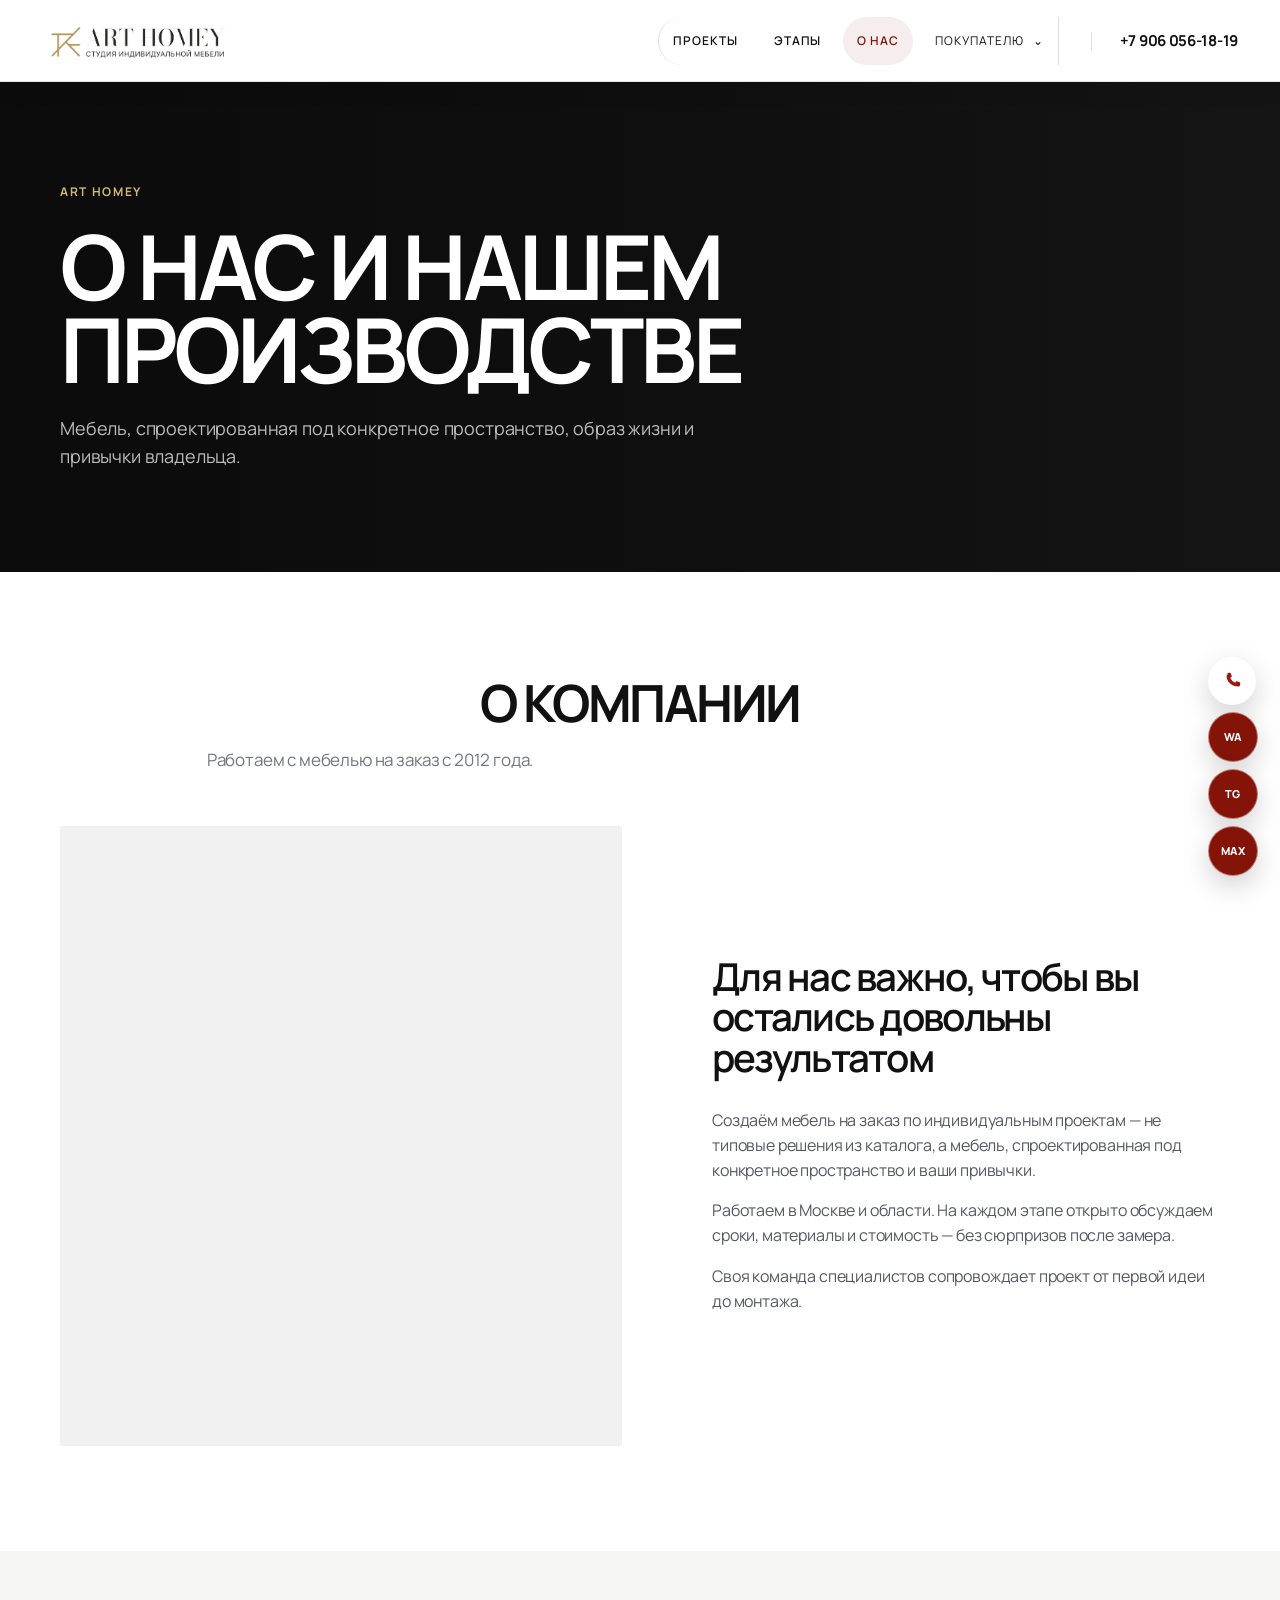
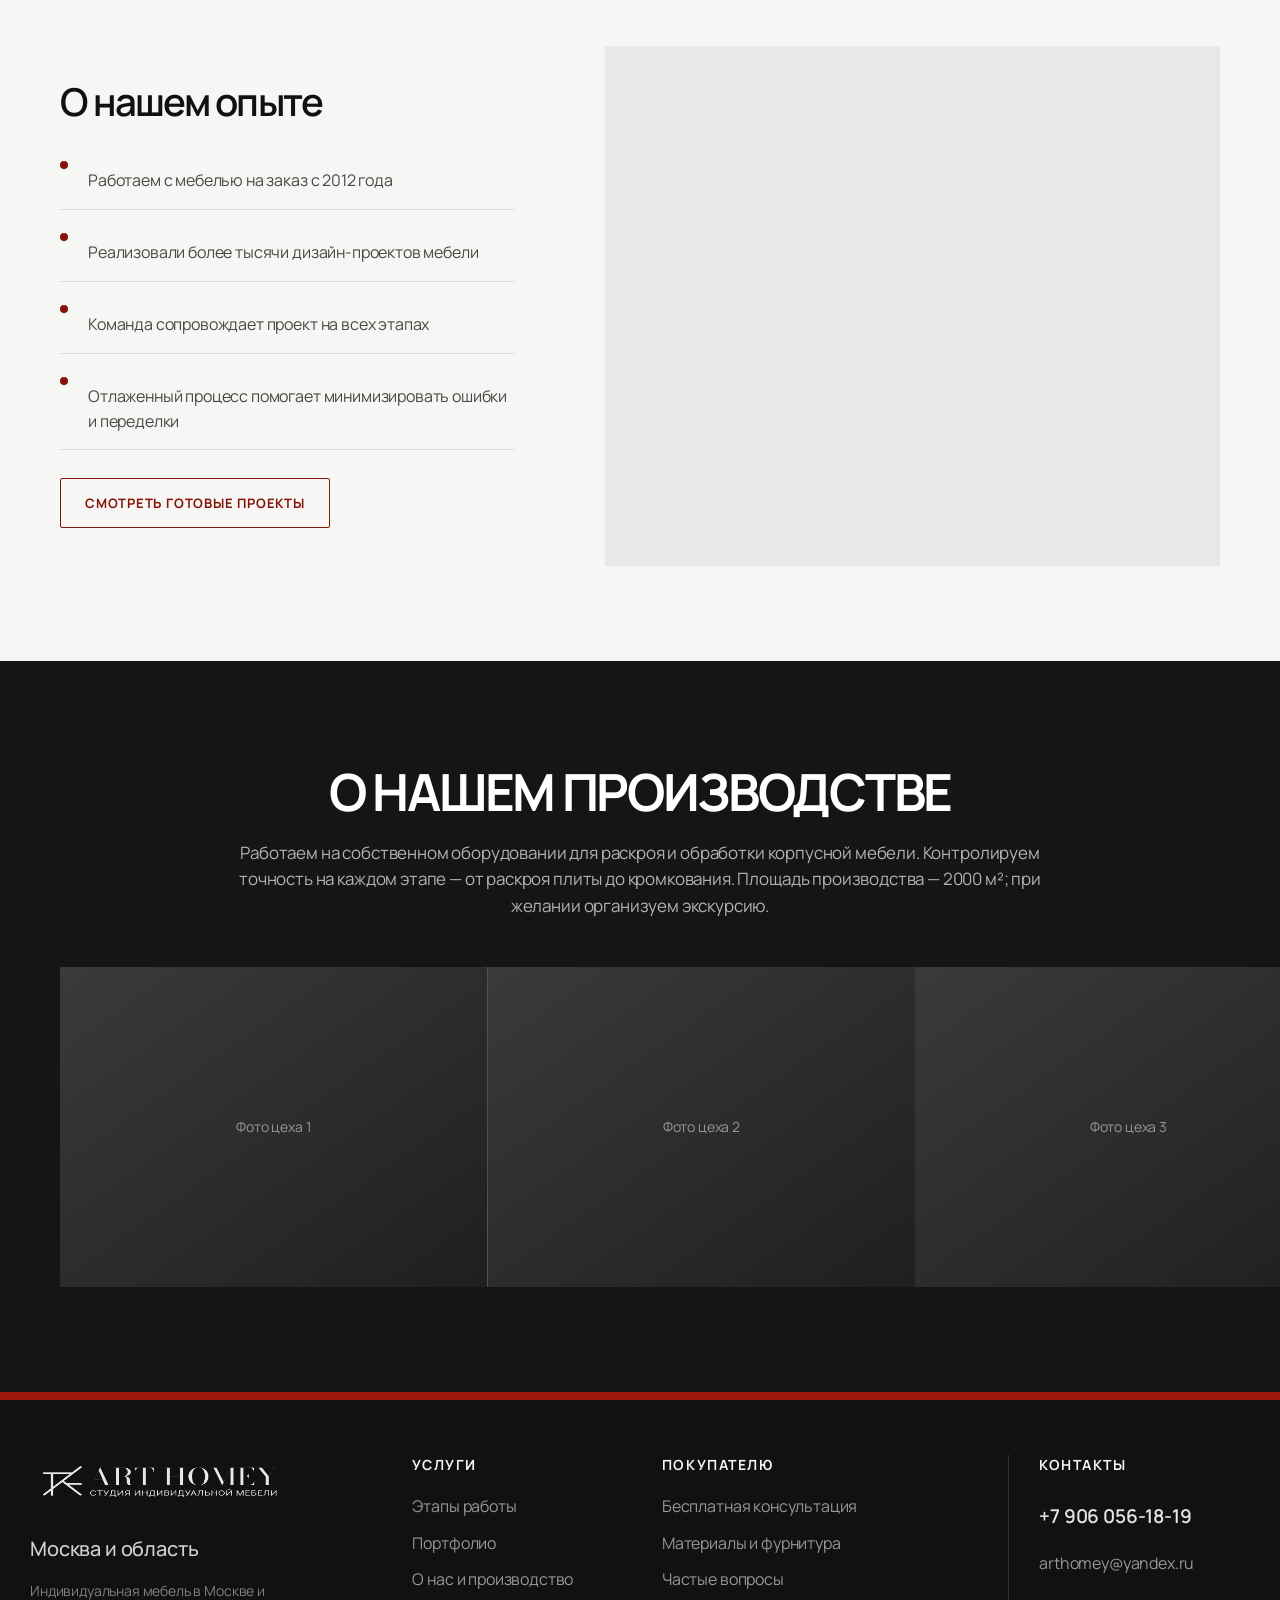
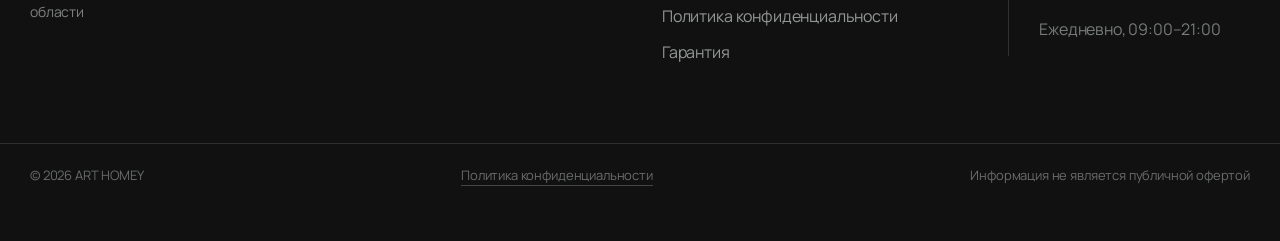
==== about.html @ 618610a1 "Initial project version" ====
<!DOCTYPE html>
<html lang="ru">
<head>
    <meta charset="UTF-8">
    <meta name="viewport" content="width=device-width, initial-scale=1.0">
    <title>О нас и производстве — ART HOMEY</title>
    <meta name="description" content="ART HOMEY: команда, опыт и собственное производство мебели на заказ.">
    <link rel="icon" type="image/svg+xml" href="data:image/svg+xml,%3Csvg xmlns='http://www.w3.org/2000/svg' viewBox='0 0 64 64'%3E%3Crect width='64' height='64' rx='14' fill='%23181715'/%3E%3Cpath d='M18 47 30 16h5l12 31h-7l-3-8H27l-3 8Zm11-14h6l-3-9Z' fill='%23d7af65'/%3E%3C/svg%3E">
    <link rel="preconnect" href="https://fonts.googleapis.com">
    <link href="https://fonts.googleapis.com/css2?family=Manrope:wght@400;500;600;700;800&family=Prata&display=swap" rel="stylesheet">
    <link rel="stylesheet" href="style.css">
</head>
<body class="projects-page">
    <header class="header">
        <div class="container header__inner">
            <a href="index.html" class="logo"><img src="images/logo.png" alt="ART HOMEY — студия индивидуальной мебели"></a>
            <nav class="nav" id="nav">
                <a href="projects.html">Проекты</a>
                <a href="process.html">Этапы</a>
                <a href="about.html" aria-current="page">О нас</a>
                <a href="index.html#order" class="nav__cta">Консультация</a>
            </nav>
            <a href="tel:+79060561819" class="header__phone">+7 906 056-18-19</a>
            <button class="burger" id="burgerBtn" aria-label="Открыть меню"><span></span><span></span><span></span></button>
        </div>
    </header>
    <main>
        <section class="subhero subhero--process">
            <div class="container subhero__inner">
                <p class="eyebrow">ART HOMEY</p>
                <h1>О нас и нашем производстве</h1>
                <p>Мебель, спроектированная под конкретное пространство, образ жизни и привычки владельца.</p>
            </div>
        </section>
        <section class="about" id="about">
            <div class="container">
                <h2 class="about__title">О компании</h2>
                <p class="about__subtitle">Работаем с мебелью на заказ с 2012 года.</p>
                <div class="about__inner">
                    <div class="about__photo">Фото интерьера</div>
                    <div class="about__content">
                        <h3>Для нас важно, чтобы вы остались довольны результатом</h3>
                        <p>Создаём мебель на заказ по индивидуальным проектам — не типовые решения из каталога, а мебель, спроектированная под конкретное пространство и ваши привычки.</p>
                        <p>Работаем в Москве и области. На каждом этапе открыто обсуждаем сроки, материалы и стоимость — без сюрпризов после замера.</p>
                        <p>Своя команда специалистов сопровождает проект от первой идеи до монтажа.</p>
                    </div>
                </div>
            </div>
        </section>
        <section class="experience">
            <div class="container about__inner">
                <div class="about__photo">Фото команды</div>
                <div class="about__content">
                    <h3>О нашем опыте</h3>
                    <ul class="experience__list">
                        <li>Работаем с мебелью на заказ с 2012 года</li>
                        <li>Реализовали более тысячи дизайн-проектов мебели</li>
                        <li>Команда сопровождает проект на всех этапах</li>
                        <li>Отлаженный процесс помогает минимизировать ошибки и переделки</li>
                    </ul>
                    <a href="projects.html" class="btn-outline">Смотреть готовые проекты</a>
                </div>
            </div>
        </section>
        <section class="production">
            <div class="container">
                <h2>О нашем производстве</h2>
                <p class="production__lead">Работаем на собственном оборудовании для раскроя и обработки корпусной мебели. Контролируем точность на каждом этапе — от раскроя плиты до кромкования. Площадь производства — 2000 м²; при желании организуем экскурсию.</p>
                <div class="production__grid"><div class="production__photo">Фото цеха 1</div><div class="production__photo">Фото цеха 2</div><div class="production__photo">Фото цеха 3</div></div>
            </div>
        </section>
    </main>
    <footer class="footer"><div class="container footer__inner"><div><a href="index.html" class="logo"><img src="images/logo.png" alt="ART HOMEY"></a><p>Москва и область</p></div><div class="footer__contacts"><a href="tel:+79060561819">+7 906 056-18-19</a><a href="mailto:arthomey@yandex.ru">arthomey@yandex.ru</a></div></div></footer>
    <script src="app.js"></script>
</body>
</html>
---- style.css ----
:root {
  /* Buyer item: neutral by default, neutral highlight on hover */
}
.home-page .header--transparent .nav-tree__trigger { background: transparent !important; color: rgba(255,255,255,.94) !important; }
.home-page .header--transparent .nav-tree:hover .nav-tree__trigger { background: rgba(255,255,255,.13) !important; color: #fff !important; }
.home-page .header--transparent .nav-tree:hover .nav-tree__trigger::after { display: none !important; }
.projects-page .nav-tree__trigger { background: transparent !important; color: inherit !important; }
.projects-page .nav-tree:hover .nav-tree__trigger, .projects-page .nav-tree.is-open .nav-tree__trigger { background: rgba(17,17,17,.06) !important; color: inherit !important; }

:root {
  --bg: #F4EFE8;
  --text: #251F1B;
  --accent: #A85F43;
  --accent-dark: #7D402F;
  --wood: #8A6548;
  --butter: #D6AD66;
  --moss: #59614B;
  --white: #FFFFFF;
  --muted: #6B6B6B;

  --font-display: 'Manrope', system-ui, sans-serif;
  --font-body: 'Manrope', system-ui, sans-serif;
}

html { scroll-behavior: smooth; }

section[id] {
  scroll-margin-top: 80px;
}

* {
  margin: 0;
  padding: 0;
  box-sizing: border-box;
}

.visually-hidden {
  position: absolute !important;
  width: 1px !important;
  height: 1px !important;
  padding: 0 !important;
  margin: -1px !important;
  overflow: hidden !important;
  clip: rect(0, 0, 0, 0) !important;
  white-space: nowrap !important;
  border: 0 !important;
}

body {
  font-family: var(--font-body);
  color: var(--text);
  background: var(--bg);
  line-height: 1.5;
  overflow-x: hidden;
}

h1, h2, h3 {
  font-family: var(--font-display);
  line-height: 1.1;
}

img { max-width: 100%; display: block; }
a { text-decoration: none; color: inherit; }
.container {
  max-width: 1140px;
  margin: 0 auto;
  padding: 0 24px;
}

/* Header */
.header {
  position: sticky;
  top: 0;
  background: color-mix(in srgb, var(--bg) 92%, transparent);
  z-index: 10;
  border-bottom: 1px solid rgba(34,29,25,0.1);
  backdrop-filter: blur(12px);
}

.header__inner {
  display: flex;
  align-items: center;
  justify-content: space-between;
  min-height: 78px;
  padding: 16px 24px;
}

.logo {
  font-family: var(--font-display);
  font-weight: 600;
  font-size: 20px;
}

.logo span {
  display: block;
  font-size: 12px;
  font-family: var(--font-body);
  font-weight: 400;
  color: var(--accent);
}

.nav {
  display: flex;
  gap: 32px;
}

.nav a {
  font-size: 15px;
  transition: color 0.2s;
}

.nav a:hover {
  color: var(--accent);
}

.nav a { position: relative; padding: 10px 0; }
.nav a::after { content: ''; position: absolute; left: 0; right: 0; bottom: 2px; height: 1px; background: var(--accent); transform: scaleX(0); transform-origin: right; transition: transform .25s ease; }
.nav a:hover::after { transform: scaleX(1); transform-origin: left; }
.nav__cta { cursor: pointer; }

.header__phone {
  font-weight: 500;
  border: 1px solid var(--text);
  padding: 8px 18px;
  border-radius: 2px;
  transition: background 0.2s, color 0.2s;
}

.header__phone:hover {
  background: var(--text);
  color: var(--white);
}

/* Hero */
.hero {
  padding: clamp(54px, 7vw, 104px) 0;
}

.hero__inner {
  display: grid;
  grid-template-columns: 1fr 1fr;
  gap: 60px;
  align-items: center;
}

.hero__text h1 {
  font-size: clamp(32px, 4vw, 52px);
  font-weight: 600;
  margin-bottom: 20px;
}

.hero__lead {
  font-size: 17px;
  max-width: 420px;
  margin-bottom: 32px;
  color: rgba(34,29,25,0.75);
}

.hero__form {
  display: flex;
  flex-direction: column;
  gap: 12px;
  max-width: 360px;
}

.hero__form input {
  padding: 14px 16px;
  border: 1px solid rgba(34,29,25,0.2);
  background: var(--white);
  font-family: var(--font-body);
  font-size: 15px;
  border-radius: 2px;
}

.hero__form input:focus {
  outline: 2px solid var(--accent);
  outline-offset: 1px;
}

.hero__form button {
  padding: 14px 16px;
  background: var(--accent);
  color: var(--white);
  border: none;
  font-family: var(--font-body);
  font-weight: 500;
  font-size: 15px;
  cursor: pointer;
  border-radius: 2px;
  transition: background 0.2s;
}

.hero__form button:hover {
  background: #4a5740;
}

.hero__form button:disabled,
.cta__form button:disabled {
  cursor: wait;
  opacity: .72;
}

.form-status {
  min-height: 0;
  margin: 8px 0 0;
  color: var(--accent);
  font-size: 14px;
  font-weight: 600;
  line-height: 1.45;
  opacity: 0;
  transform: translateY(-6px);
  transition: opacity .3s ease, transform .3s ease, min-height .3s ease;
}

.form-status.is-visible {
  min-height: 24px;
  opacity: 1;
  transform: translateY(0);
}

button.is-loading {
  cursor: wait;
  opacity: 0.75;
  pointer-events: none;
}

.hero__note {
  font-size: 12px;
  color: rgba(34,29,25,0.55);
}

.hero__image {
  aspect-ratio: 4/5;
  background: linear-gradient(135deg, rgba(34,29,25,.05), rgba(34,29,25,.25)), url('images/hero-interior.png') center/cover;
  color: var(--white);
  display: flex;
  align-items: center;
  justify-content: center;
  font-family: var(--font-display);
}

.hero__image-label {
  align-self: flex-end;
  margin: 24px;
  padding: 10px 14px;
  background: rgba(34,29,25,.72);
  color: #fff;
  font-family: var(--font-body);
  font-size: 13px;
  line-height: 1.35;
  max-width: 220px;
}

.catalog-nav { background: #f0ede8; padding: 72px 0; }
.catalog-nav__intro { display:flex; align-items:end; justify-content:space-between; gap:24px; margin-bottom:34px; }
.catalog-nav__intro h2 { margin:0; }
.catalog-nav__all { color:var(--accent); font-weight:700; }
.catalog-nav__grid { display:grid; grid-template-columns:repeat(3,1fr); border-top:1px solid var(--line); }
.catalog-nav__grid a { padding:24px 18px 24px 0; border-bottom:1px solid var(--line); color:var(--text); }
.catalog-nav__grid strong, .catalog-nav__grid span { display:block; }
.catalog-nav__grid strong { font-size:20px; margin-bottom:7px; }
.catalog-nav__grid span { color:var(--muted); font-size:14px; }
.nav-tree { position:relative; }
.nav-tree { display:grid; place-items:center; min-height:48px; border-right:1px solid var(--line); }
.nav-tree:hover, .nav-tree.is-open { color:var(--white); background:var(--accent); }
.nav-tree__trigger { width:100%; height:48px; border:0; background:transparent; color:inherit; cursor:pointer; font:inherit; font-size:14px; font-weight:600; text-transform:uppercase; letter-spacing:.06em; padding:0; }
.nav-tree__trigger span { display:inline-block; margin-left:6px; transition:transform .2s ease; }
.nav-tree.is-open .nav-tree__trigger span { transform:rotate(180deg); }
.nav-tree__menu { position:absolute; z-index:20; top:calc(100% + 16px); left:-18px; min-width:220px; margin:0; padding:10px 0; list-style:none; background:#fff; border:1px solid var(--line); box-shadow:0 18px 34px rgba(31,27,24,.12); }
.nav-tree__menu li a { display:block; padding:11px 18px; color:var(--text); white-space:nowrap; }
.nav-tree__menu li a:hover { background:var(--soft); color:var(--accent); }
@media (max-width: 800px) {
  .nav-tree { display:block; min-height:48px; border-right:0; border-bottom:1px solid var(--line); }
  .nav-tree__trigger { text-align:left; padding:0 20px; }
  .nav-tree__menu { position:static; min-width:0; margin-top:12px; box-shadow:none; border-color:rgba(255,255,255,.25); background:transparent; }
  .nav-tree__menu li a { color:inherit; padding:9px 0 9px 16px; }
  .nav-tree__menu li a:hover { background:transparent; color:var(--accent); }
}
.delivery { padding:96px 0; }
.delivery__heading { display:grid; grid-template-columns:1fr .7fr; gap:60px; margin-bottom:48px; }
.delivery__grid { display:grid; grid-template-columns:repeat(4,1fr); border-top:1px solid var(--line); }
.delivery__grid article { padding:24px 22px 0 0; border-right:1px solid var(--line); margin-right:22px; }
.delivery__grid article:last-child { border-right:0; }
.delivery__grid span { color:var(--accent); font-weight:800; }
.delivery__grid h3 { margin:42px 0 10px; font-size:22px; }
.delivery__grid p { color:var(--muted); line-height:1.65; }
.consultation { background:var(--accent); color:#fff; padding:66px 0; }
.consultation__inner { display:flex; align-items:center; justify-content:space-between; gap:40px; }
.consultation h2 { color:#fff; margin:10px 0; }
.consultation p:not(.eyebrow) { color:rgba(255,255,255,.8); max-width:610px; }
.consultation .eyebrow { color:rgba(255,255,255,.7); }
.btn-light { background:#fff; color:var(--text); padding:16px 24px; font-weight:800; white-space:nowrap; }
.footer__grid { display:grid; grid-template-columns:1.4fr repeat(3,1fr); gap:36px; }
.footer__grid h3 { color:#fff; margin:0 0 18px; font-size:15px; }
.footer__grid a, .footer__grid span { display:block; color:#a8a9ad; margin:0 0 11px; }
.footer__grid a:hover { color:#fff; }
.footer__brand small { display:block; color:#a8a9ad; margin-top:16px; }
.footer__bottom { border-top:1px solid rgba(255,255,255,.12); margin-top:42px; padding-top:20px; display:flex; justify-content:space-between; gap:20px; color:#777b80; font-size:12px; }

/* Responsive */
@media (max-width: 800px) {
  .catalog-nav__intro, .delivery__heading, .consultation__inner { display:block; }
  .catalog-nav__all { display:inline-block; margin-top:18px; }
  .catalog-nav__grid { grid-template-columns:repeat(2,1fr); }
  .catalog-nav__grid a { padding-right:12px; }
  .delivery__grid { grid-template-columns:repeat(2,1fr); gap:24px 0; }
  .delivery__grid article { border-right:0; margin-right:12px; }
  .consultation .btn-light { display:inline-block; margin-top:18px; }
  .footer__grid { grid-template-columns:repeat(2,1fr); }
  .footer__bottom { display:block; }
  .footer__bottom > * { display:block; margin-bottom:8px; }
  .hero {
    padding: 0;
  }

  .hero__inner {
    grid-template-columns: 1fr;
    display: block;
    position: relative;
    padding: 0;
    min-height: 100svh;
  }

  .hero__image {
    position: absolute;
    inset: 0;
    z-index: -1;
    aspect-ratio: unset;
    height: 100%;
  }

  .hero__image::after {
    content: '';
    position: absolute;
    inset: 0;
    background: linear-gradient(180deg, rgba(34,29,25,0.15) 0%, rgba(34,29,25,0.9) 85%);
  }

  .hero__text {
    position: relative;
    z-index: 1;
    padding: 32px 24px 48px;
    display: flex;
    flex-direction: column;
    justify-content: flex-end;
    min-height: 100svh;
    color: var(--white);
  }

  .hero__lead {
    color: rgba(250,248,244,0.85);
  }
}
/* Projects */
.projects {
  padding: 80px 0;
}

.projects h2 {
  font-size: clamp(28px, 3vw, 40px);
  margin-bottom: 12px;
}

.section-lead {
  color: rgba(34,29,25,0.7);
  max-width: 500px;
  margin-bottom: 48px;
}

.projects__grid {
  display: grid;
  grid-template-columns: repeat(3, 1fr);
  gap: 32px;
  margin-bottom: 40px;
}

.project-card__image {
  aspect-ratio: 4/3;
  background: rgba(34,29,25,0.06);
  display: flex;
  align-items: center;
  justify-content: center;
  color: rgba(34,29,25,0.4);
  margin-bottom: 16px;
}

.project-card h3 {
  font-size: 18px;
  font-weight: 600;
  margin-bottom: 6px;
}

.project-card__price {
  color: var(--accent);
  font-weight: 500;
  margin-bottom: 8px;
}

.project-card__desc {
  font-size: 14px;
  color: rgba(34,29,25,0.6);
}

.link-more {
  font-weight: 500;
  border-bottom: 1px solid var(--text);
  padding-bottom: 2px;
}

@media (max-width: 800px) {
  .projects__grid {
    grid-template-columns: 1fr;
  }
}
/* Process */
.process {
  padding: 80px 0;
  background: var(--white);
}

.process__list {
  list-style: none;
  display: grid;
  grid-template-columns: repeat(4, 1fr);
  gap: 40px;
  margin-top: 48px;
}

.process__item {
  display: flex;
  flex-direction: column;
  gap: 12px;
  border-top: 2px solid var(--accent);
  padding-top: 16px;
}

.process__num {
  font-family: var(--font-display);
  font-size: 28px;
  color: var(--wood);
}

.process__item h3 {
  font-size: 17px;
  font-weight: 600;
}

.process__item p {
  font-size: 14px;
  color: rgba(34,29,25,0.65);
}

@media (max-width: 800px) {
  .process__list {
    grid-template-columns: 1fr;
  }
}
/* Categories */
.categories {
  padding: 80px 0;
}

.categories__grid {
  display: grid;
  grid-template-columns: repeat(3, 1fr);
  gap: 1px;
  background: rgba(34,29,25,0.1);
  margin-top: 48px;
  border: 1px solid rgba(34,29,25,0.1);
}

.category {
  background: var(--bg);
  padding: 32px;
}

.category__image {
  aspect-ratio: 16/10;
  background: rgba(34,29,25,0.06);
  display: flex;
  align-items: center;
  justify-content: center;
  color: rgba(34,29,25,0.4);
  margin-bottom: 16px;
}

.category h3 {
  font-size: 17px;
  font-weight: 600;
  margin-bottom: 4px;
}

.category p {
  color: var(--accent);
  font-size: 14px;
  font-weight: 500;
}

@media (max-width: 800px) {
  .categories__grid {
    grid-template-columns: 1fr;
  }
}
/* Reviews */
.reviews {
  padding: 80px 0;
  background: var(--white);
}

.reviews__grid {
  display: grid;
  grid-template-columns: repeat(3, 1fr);
  gap: 32px;
  margin-top: 48px;
}

.review p {
  font-size: 16px;
  margin-bottom: 16px;
}

.review cite {
  font-style: normal;
  font-size: 14px;
  color: rgba(34,29,25,0.6);
}

/* CTA */
.cta {
  padding: 80px 0;
  background: var(--text);
  color: var(--white);
}

.cta__inner {
  display: grid;
  grid-template-columns: 1fr 1fr;
  gap: 60px;
  align-items: center;
}

.cta h2 {
  font-size: clamp(26px, 3vw, 36px);
  margin-bottom: 12px;
}

.cta p {
  color: rgba(250,248,244,0.7);
}

.cta__form {
  display: flex;
  flex-direction: column;
  gap: 12px;
}

.cta__form input {
  padding: 14px 16px;
  border: 1px solid rgba(250,248,244,0.25);
  background: transparent;
  color: var(--white);
  font-family: var(--font-body);
  font-size: 15px;
  border-radius: 2px;
}

.cta__form input::placeholder {
  color: rgba(250,248,244,0.5);
}

.cta__form button {
  padding: 14px 16px;
  background: var(--accent);
  color: var(--white);
  border: none;
  font-weight: 500;
  cursor: pointer;
  border-radius: 2px;
  transition: background 0.2s;
}

.cta__form button:hover {
  background: #6c7c5c;
}

/* Footer */
.footer {
  padding: 40px 0;
}

.footer__inner {
  display: flex;
  justify-content: space-between;
  align-items: center;
}

.footer__contacts {
  display: flex;
  gap: 24px;
}

@media (max-width: 800px) {
  .reviews__grid {
    grid-template-columns: 1fr;
  }
  .cta__inner {
    grid-template-columns: 1fr;
  }
  .footer__inner {
    flex-direction: column;
    gap: 16px;
    text-align: center;
  }
}
/* Burger button — скрыт на десктопе */
.burger {
  display: none;
  flex-direction: column;
  gap: 5px;
  background: none;
  border: none;
  cursor: pointer;
  padding: 4px;
}

.burger span {
  width: 24px;
  height: 2px;
  background: var(--text);
  transition: transform 0.2s, opacity 0.2s;
}

.burger.open span:nth-child(1) {
  transform: translateY(7px) rotate(45deg);
}

.burger.open span:nth-child(2) {
  opacity: 0;
}

.burger.open span:nth-child(3) {
  transform: translateY(-7px) rotate(-45deg);
}

@media (max-width: 800px) {
  .burger {
    display: flex;
  }

  .nav {
    display: none;
    position: absolute;
    top: 100%;
    left: 0;
    right: 0;
    background: var(--bg);
    flex-direction: column;
    gap: 0;
    border-bottom: 1px solid rgba(34,29,25,0.1);
  }

  .nav.open {
    display: flex;
  }

  .nav a {
    padding: 16px 24px;
    border-top: 1px solid rgba(34,29,25,0.08);
  }

  .header__phone {
    display: none;
  }
}

@media (prefers-reduced-motion: reduce) {
  html {
    scroll-behavior: auto;
  }
}

/* Stage 1: cleaner first-screen rhythm and safer mobile composition */
.catalog-nav {
  padding-block: clamp(2.75rem, 6vw, 5.5rem);
}

.catalog-nav__intro {
  display: grid;
  grid-template-columns: minmax(0, 1fr) auto;
  align-items: end;
  gap: 1rem 2rem;
  margin-bottom: clamp(1.75rem, 4vw, 3rem);
}

.catalog-nav__intro .eyebrow,
.catalog-nav__intro h2 {
  grid-column: 1;
}

.catalog-nav__intro h2 {
  margin-bottom: 0;
}

.catalog-nav__all {
  grid-column: 2;
  grid-row: 1 / span 2;
  align-self: end;
  white-space: nowrap;
}

.catalog-nav__grid {
  gap: clamp(.65rem, 1.5vw, 1.25rem);
}

.catalog-nav__grid a {
  min-height: 8.5rem;
  display: flex;
  flex-direction: column;
  justify-content: flex-end;
}

.hero__inner {
  gap: clamp(2rem, 6vw, 6rem);
}

.hero__text {
  max-width: 38rem;
}

.hero__image {
  min-height: clamp(26rem, 52vw, 42rem);
}

@media (max-width: 700px) {
  .catalog-nav__intro {
    display: block;
  }

  .catalog-nav__all {
    display: inline-block;
    margin-top: 1rem;
  }

  .catalog-nav__grid a {
    min-height: 7.25rem;
  }

  .hero__image {
    min-height: 22rem;
  }
}

/* Stage 2: project cards read as a compact portfolio */
.projects__grid {
  align-items: start;
}

.project-card {
  overflow: hidden;
  transition: transform .28s ease, box-shadow .28s ease;
}

.project-card:hover {
  transform: translateY(-5px);
  box-shadow: 0 18px 42px rgba(24, 23, 21, .10);
}

.project-card .slider {
  overflow: hidden;
  border-radius: inherit;
}

.project-card .slider__track {
  transition: transform .55s cubic-bezier(.22, 1, .36, 1);
}

.project-card h3 {
  margin-top: 22px;
  line-height: 1.2;
}

.project-card__price {
  margin-top: 10px;
  font-variant-numeric: tabular-nums;
}

.project-card__desc {
  min-height: 3.2em;
}

.link-more {
  display: inline-flex;
  align-items: center;
  gap: .5rem;
  margin-top: 2.25rem;
  transition: gap .2s ease;
}

.link-more:hover { gap: .8rem; }

@media (max-width: 700px) {
  .project-card:hover {
    transform: none;
    box-shadow: none;
  }

  .project-card__desc {
    min-height: 0;
  }
}

/* Unified secondary pages */
.nav a[aria-current="page"] {
  background: var(--accent);
  color: var(--white);
}

.subhero {
  position: relative;
  min-height: 490px;
  overflow: hidden;
  background-color: #171717;
  background-size: cover;
  background-position: center;
  color: var(--white);
}

.subhero::before {
  content: '';
  position: absolute;
  inset: 0;
  background: linear-gradient(90deg, rgba(10,10,10,.88) 0%, rgba(10,10,10,.66) 48%, rgba(10,10,10,.2) 100%);
}

.subhero--projects {
  background-image: url('https://images.unsplash.com/photo-1616486338812-3dadae4b4ace?w=1800&h=900&fit=crop');
}

.subhero--process {
  background-image: url('https://images.unsplash.com/photo-1600585154340-be6161a56a0c?w=1800&h=900&fit=crop');
}

.subhero--legal {
  min-height: 390px;
  background-image: linear-gradient(135deg, #151515, #2c2724);
}

.subhero--legal::after {
  content: '';
  position: absolute;
  width: 340px;
  height: 340px;
  right: 9vw;
  top: 50%;
  border: 1px solid rgba(184,154,90,.65);
  transform: translateY(-50%) rotate(45deg);
}

.subhero__inner {
  position: relative;
  z-index: 1;
  min-height: inherit;
  display: flex;
  flex-direction: column;
  justify-content: center;
  align-items: flex-start;
  padding-top: 80px;
  padding-bottom: 80px;
}

.subhero .eyebrow {
  margin-bottom: 24px;
  color: #d2b875;
}

.subhero h1 {
  max-width: 920px;
  margin-bottom: 25px;
  font-size: clamp(3rem, 7vw, 6.9rem);
  font-weight: 700;
  line-height: .92;
  text-transform: uppercase;
}

.subhero__inner > p:last-child {
  max-width: 680px;
  color: rgba(255,255,255,.72);
  font-size: 18px;
}

.section-heading {
  display: grid;
  grid-template-columns: 1.15fr .85fr;
  gap: 50px;
  align-items: end;
  margin-bottom: 55px;
}

.section-heading .section-lead { margin: 0; }

.projects--catalog { background: var(--soft); }

.projects--catalog .projects__grid--full {
  display: grid;
  grid-template-columns: repeat(2, minmax(0, 1fr));
  gap: 28px;
}

.projects--catalog .project-card {
  min-width: 0;
  padding-bottom: 28px;
  background: var(--white);
}

.projects--catalog .project-card:nth-child(3n + 1) {
  grid-column: span 2;
}

.projects--catalog .project-card:nth-child(3n + 1) .scroll-gallery__item {
  aspect-ratio: 16 / 8;
}

.scroll-gallery {
  gap: 1px;
  margin-bottom: 25px;
  border-radius: 0;
  background: #d2d2ce;
}

.scroll-gallery__item {
  position: relative;
  flex-basis: 88%;
  min-height: 300px;
  align-items: flex-end;
  justify-content: flex-start;
  padding: 22px;
  background-size: cover;
  background-position: center;
  color: rgba(255,255,255,.92);
  font-size: 12px;
  font-weight: 700;
  letter-spacing: .09em;
  text-transform: uppercase;
  text-shadow: 0 1px 12px rgba(0,0,0,.7);
}

.project-card:nth-child(1) .scroll-gallery__item { background-image: linear-gradient(180deg, transparent 55%, rgba(0,0,0,.55)), url('https://optim.tildacdn.com/tild6465-6564-4561-a161-336163393330/-/resize/800x500/-/format/webp/___-________88__.jpeg.webp'); }
.project-card:nth-child(2) .scroll-gallery__item { background-image: linear-gradient(180deg, transparent 55%, rgba(0,0,0,.55)), url('https://optim.tildacdn.com/tild3932-3732-4661-b562-303837393834/-/resize/800x500/-/format/webp/__.jpeg.webp'); }
.project-card:nth-child(3) .scroll-gallery__item { background-image: linear-gradient(180deg, transparent 55%, rgba(0,0,0,.55)), url('https://optim.tildacdn.com/tild6438-6164-4864-b364-353531616663/-/resize/800x500/-/format/webp/___.jpeg.webp'); }
.project-card:nth-child(4) .scroll-gallery__item { background-image: linear-gradient(180deg, transparent 55%, rgba(0,0,0,.55)), url('https://images.unsplash.com/photo-1616486338812-3dadae4b4ace?w=1100&h=850&fit=crop'); }
.project-card:nth-child(5) .scroll-gallery__item { background-image: linear-gradient(180deg, transparent 55%, rgba(0,0,0,.55)), url('https://images.unsplash.com/photo-1497366216548-37526070297c?w=1100&h=850&fit=crop'); }
.project-card:nth-child(6) .scroll-gallery__item { background-image: linear-gradient(180deg, transparent 55%, rgba(0,0,0,.55)), url('https://images.unsplash.com/photo-1552321554-5fefe8c9ef14?w=1100&h=850&fit=crop'); }
.scroll-gallery__item:nth-child(2) { background-position: 65% center; }
.scroll-gallery__item:nth-child(3) { background-position: 35% center; }

.cta__link {
  display: inline-grid;
  place-items: center;
  min-height: 58px;
  padding: 0 34px;
  justify-self: start;
  background: var(--white);
  color: var(--accent);
  font-size: 13px;
  font-weight: 800;
  letter-spacing: .07em;
  text-transform: uppercase;
}

.cta__link:hover { background: #111; color: var(--white); }

.timeline {
  padding: 105px 0;
  background: var(--soft);
}

.timeline h1 { margin: 0; }

.timeline__list {
  max-width: none;
  padding-left: 0;
  margin-bottom: 65px;
}

.timeline__list::before { display: none; }

.timeline__item:last-child {
  padding-bottom: 42px;
  border-bottom: 1px solid var(--line);
}

.timeline__num {
  position: static;
  width: auto;
  height: auto;
  align-items: flex-start;
  justify-content: flex-start;
  border-radius: 0;
  background: transparent;
  color: var(--accent);
  font-family: var(--font-accent);
  font-size: 64px;
  line-height: .9;
}

.timeline__row {
  grid-template-columns: 1.05fr .95fr;
  gap: clamp(28px, 6vw, 75px);
  align-items: center;
}

.timeline__item:nth-child(even) .timeline__photo { order: -1; }

.timeline__content h3 {
  margin-bottom: 20px;
  font-size: clamp(1.45rem, 2.4vw, 2.35rem);
  line-height: 1.05;
}

.timeline__content h3 span {
  display: block;
  margin-top: 9px;
  color: var(--accent);
  font-size: 13px;
  font-weight: 700;
  letter-spacing: .06em;
  text-transform: uppercase;
}

.timeline__content p,
.timeline__content ul { color: #5c5e64; }

.timeline__photo {
  min-height: 320px;
  border: 1px solid var(--line);
  background-size: cover;
  background-position: center;
  color: transparent;
  font-size: 0;
}

.timeline__item:nth-child(3n + 1) .timeline__photo { background-image: url('https://images.unsplash.com/photo-1616486338812-3dadae4b4ace?w=1000&h=750&fit=crop'); }
.timeline__item:nth-child(3n + 2) .timeline__photo { background-image: url('https://images.unsplash.com/photo-1497366216548-37526070297c?w=1000&h=750&fit=crop'); }
.timeline__item:nth-child(3n) .timeline__photo { background-image: url('https://images.unsplash.com/photo-1600585154340-be6161a56a0c?w=1000&h=750&fit=crop'); }

.legal {
  padding: 95px 0;
  background: var(--soft);
}

.legal__content {
  display: grid;
  grid-template-columns: 260px minmax(0, 1fr);
  max-width: 1120px;
  padding: clamp(28px, 5vw, 70px);
}

.legal__kicker,
.legal__updated {
  grid-column: 1 / -1;
}

.legal__kicker {
  margin-bottom: 8px !important;
  color: var(--accent) !important;
  font-size: 13px;
  font-weight: 800;
  letter-spacing: .07em;
  text-transform: uppercase;
}

.legal__updated { margin-bottom: 48px; }

.legal__content h2,
.legal__content > p:not(.legal__kicker):not(.legal__updated) {
  margin: 0;
  padding: 28px 0;
  border-top: 1px solid var(--line);
}

.legal__content h2 {
  padding-right: 35px;
  color: var(--accent);
  font-size: 17px;
  line-height: 1.35;
}

.legal__content > p:not(.legal__kicker):not(.legal__updated) { color: #55585e; }

@media (max-width: 900px) {
  .subhero { min-height: 410px; }
  .subhero h1 { font-size: clamp(2.6rem, 10vw, 5rem); }
  .section-heading { grid-template-columns: 1fr; gap: 20px; }
  .projects--catalog .projects__grid--full { grid-template-columns: 1fr; }
  .projects--catalog .project-card:nth-child(3n + 1) { grid-column: auto; }
  .projects--catalog .project-card:nth-child(3n + 1) .scroll-gallery__item { aspect-ratio: 4 / 3; }
  .timeline__item { grid-template-columns: 58px minmax(0, 1fr); gap: 18px; }
  .timeline__num { font-size: 46px; }
  .timeline__row { grid-template-columns: 1fr; }
  .timeline__item:nth-child(even) .timeline__photo { order: initial; }
  .legal__content { grid-template-columns: 1fr; }
  .legal__content h2 { padding-bottom: 8px; border-top: 1px solid var(--line); }
  .legal__content > p:not(.legal__kicker):not(.legal__updated) { padding-top: 0; border-top: 0; }
}

/* Homepage project catalogue */
.home-page .projects {
  background: #fff;
  padding: clamp(86px, 10vw, 150px) 0 110px;
}
.home-page .projects h2 {
  max-width: 820px;
  margin-bottom: 26px;
  color: #111;
  font-size: clamp(2.8rem, 6vw, 6rem) !important;
  line-height: .96 !important;
  letter-spacing: -.065em;
}
.home-page .projects .section-lead {
  max-width: 760px;
  margin-bottom: 64px;
  color: #7b7e85;
  font-size: 18px;
  line-height: 1.55;
}
.home-page .projects__grid {
  grid-template-columns: 1.45fr 1fr 1fr;
  align-items: start;
  gap: 24px;
}
.home-page .project-card {
  overflow: hidden;
  background: #fff;
  border: 1px solid #e3e3df;
  border-radius: 0;
  box-shadow: 0 12px 28px rgba(17,17,17,.045);
}
.home-page .project-card .slider {
  height: 340px;
  border-radius: 0;
}
.home-page .project-card:first-child .slider { height: 465px; }
.home-page .project-card h3 {
  margin: 0;
  padding: 28px 30px 0;
  color: #111;
  font-size: 23px;
  line-height: 1.08;
}
.home-page .project-card__price {
  margin: 28px 30px 0;
  color: var(--accent);
  font-size: 29px;
  font-weight: 800;
  letter-spacing: -.03em;
}
.home-page .project-card__desc {
  min-height: 62px;
  margin: 14px 30px 30px;
  color: #85878b;
  font-size: 16px;
  line-height: 1.45;
}
.home-page .link-more {
  display: inline-flex;
  margin-top: 42px;
  color: var(--accent);
  font-weight: 700;
}
@media (max-width: 900px) {
  .home-page .projects__grid { grid-template-columns: 1fr 1fr; }
  .home-page .project-card:first-child { grid-column: 1 / -1; }
  .home-page .project-card:first-child .slider,
  .home-page .project-card .slider { height: 310px; }
}
@media (max-width: 560px) {
  .home-page .projects__grid { grid-template-columns: 1fr; }
  .home-page .project-card:first-child { grid-column: auto; }
  .home-page .projects .section-lead { margin-bottom: 38px; font-size: 16px; }
  .home-page .project-card:first-child .slider,
  .home-page .project-card .slider { height: 280px; }
}

/* Modern footer system — shared by every HTML page */
.footer {
  margin-top: 0;
  padding: 76px 0 28px;
  background: #101111;
  border-top: 8px solid #9d170d;
}
.footer .footer__grid {
  max-width: 1280px;
  grid-template-columns: minmax(240px,1.35fr) minmax(150px,.8fr) minmax(230px,1.2fr) minmax(220px,1fr);
  gap: 56px;
}
.footer .footer__brand .logo img { width: 255px; opacity: .9; }
.footer .footer__brand p { margin: 28px 0 14px; color: #d0d0cd; font-size: 20px; font-weight: 500; }
.footer .footer__brand small { display: block; max-width: 235px; color: #7e817f; font-size: 14px; line-height: 1.5; }
.footer h3 { margin: 2px 0 24px; color: #f3f3f0; font-size: 14px; letter-spacing: .11em; text-transform: uppercase; }
.footer a, .footer span { margin-bottom: 15px; color: #939795; font-size: 16px; line-height: 1.35; transition: color .2s ease, transform .2s ease; }
.footer a:hover { color: #fff; transform: translateX(3px); }
.footer .footer__contacts { padding-left: 30px; border-left: 1px solid #303332; text-align: left; }
.footer .footer__contacts h3 { text-align: left; }
.footer .footer__contacts a:first-of-type { color: #e5e5e1; font-size: 19px; font-weight: 600; }
.footer .footer__contacts span { display: block; margin-top: 22px; color: #777b79; }
.footer .footer__bottom { max-width: 1280px; margin-top: 64px; padding-top: 23px; border-top: 1px solid #2d302f; }
.footer .footer__bottom span, .footer .footer__bottom a { margin: 0; color: #686c6a; font-size: 13px; }
.footer .footer__bottom a:hover { color: #d8d8d4; transform: none; }
.desktop-messengers { position: fixed; right: 24px; bottom: 24px; z-index: 20; display: flex; flex-direction: column; gap: 8px; }
.desktop-messengers a { display: grid; place-items: center; width: 48px; height: 48px; margin: 0; border: 1px solid rgba(255,255,255,.18); border-radius: 50%; background: #9d170d; color: #fff; font-size: 10px; font-weight: 800; letter-spacing: .04em; box-shadow: 0 8px 20px rgba(0,0,0,.25); }
.desktop-messengers a:hover { background: #bd281b; transform: translateY(-2px); }
@media (max-width: 900px) {
  .footer { padding: 58px 0 24px; }
  .footer .footer__grid { grid-template-columns: 1fr 1fr; gap: 40px 28px; }
  .footer .footer__contacts { padding-left: 0; border-left: 0; }
  .footer .footer__bottom { display: grid; gap: 10px; }
  .desktop-messengers { right: 14px; bottom: 76px; }
}
@media (max-width: 560px) {
  .footer .footer__grid { grid-template-columns: 1fr; gap: 34px; }
  .footer .footer__brand .logo img { width: 220px; }
  .footer .footer__contacts { grid-column: auto; }
  .footer .footer__bottom { margin-top: 38px; }
}

/* Keep the portfolio header aligned with the compact site navigation. */
.projects-page .header {
  height: 76px;
  background: rgba(255,255,255,.96);
}
.projects-page .header__inner {
  min-height: 76px;
  padding-top: 12px;
  padding-bottom: 12px;
  display: flex;
  align-items: center;
  gap: 28px;
}

/* Buyer navigation tree in every top header */
.nav-tree { position: relative; display: flex; align-items: center; }
.nav-tree__trigger { border: 0; background: transparent; color: inherit; cursor: pointer; font: inherit; }
.nav-tree__trigger span { display: inline-block; margin-left: 6px; transition: transform .2s ease; }
.nav-tree.is-open .nav-tree__trigger span { transform: rotate(180deg); }
.nav-tree__menu { position: absolute; z-index: 40; top: calc(100% + 14px); right: 0; min-width: 270px; margin: 0; padding: 10px 0; list-style: none; background: #fff; border: 1px solid #dededb; box-shadow: 0 18px 36px rgba(17,17,17,.16); }
.nav-tree__menu li a { display: block; padding: 12px 18px; color: #222; white-space: nowrap; font-size: 14px; }
.nav-tree__menu li a:hover { background: #f6f6f4; color: var(--accent); }
.nav-tree:not(.is-open) .nav-tree__menu { display: none; }
.home-page .header--transparent .nav-tree { justify-content: center; min-height: 46px; border-right: 1px solid rgba(255,255,255,.55); }
.home-page .header--transparent .nav-tree__trigger { width: 100%; min-height: 46px; color: rgba(255,255,255,.94); font-size: 12px; font-weight: 700; letter-spacing: .08em; text-transform: uppercase; }
.home-page .header--transparent .nav-tree__menu { right: 10px; }
.projects-page .nav-tree__trigger { min-height: 38px; padding: 0 14px; border-radius: 999px; color: var(--text); font-size: 12px; letter-spacing: .08em; text-transform: uppercase; }
.projects-page .nav-tree__trigger:hover, .projects-page .nav-tree.is-open .nav-tree__trigger { background: rgba(132,19,8,.07); color: var(--accent); }
@media (max-width: 900px) {
  .nav-tree { display: block; border-bottom: 1px solid var(--line); }
  .nav-tree__trigger { display: block; width: 100%; min-height: 48px; padding: 0 20px; text-align: left; }
  .nav-tree__menu { position: static; min-width: 0; padding: 4px 0 10px; box-shadow: none; border: 0; background: transparent; }
  .nav-tree__menu li a { padding: 10px 20px 10px 36px; color: inherit; }
  .home-page .header--transparent .nav-tree { display: block; border-right: 0; }
  .home-page .header--transparent .nav-tree__trigger { text-align: left; }
}

/* Homepage reading order */
.home-page main { display: flex; flex-direction: column; }
.home-page main > section { order: 10; }
.home-page main > #projects { order: 1; }
.home-page main > #case { order: 2; }
.home-page main > #process { order: 3; }
.home-page main > .showcase { order: 4; }
.home-page main > #materials { order: 5; }

/* Homepage reading order */
.home-page main { display: flex; flex-direction: column; }
.home-page main > section { order: 10; }
.home-page main > #projects { order: 1; }
.home-page main > #case { order: 2; }
.home-page main > #process { order: 3; }
.home-page main > .showcase { order: 4; }
.home-page main > #materials { order: 5; }

/* Shared footer fallback for inner pages before JS enhancement */
.site-footer { background: #111; color: #fff; border-top: 4px solid var(--accent); }
.site-footer a { color: #aaa; }

/* One consistent footer across every page */
.footer {
  position: relative;
  margin-top: 0;
  padding: 74px 0 28px;
  background: #111;
  color: #fff;
  border-top: 64px solid #8f1209;
}
.footer .footer__grid {
  display: grid;
  grid-template-columns: 1.35fr .8fr 1.35fr 1fr;
  gap: 48px;
  align-items: start;
}
.footer .footer__brand .logo img { width: 320px; max-width: 100%; filter: brightness(0) invert(1); opacity: .95; }
.footer .footer__brand p { margin: 30px 0 28px; color: #aaa; font-size: 22px; }
.footer .footer__brand small { color: #aaa; font-size: 16px; }
.footer h3 { margin: 8px 0 26px; color: #fff; font-size: 21px; }
.footer a, .footer span { display: block; margin: 0 0 18px; color: #aaa; font-size: 18px; line-height: 1.35; }
.footer a:hover { color: #fff; }
.footer .footer__contacts { text-align: right; }
.footer .footer__contacts h3 { text-align: right; }
.footer .footer__bottom { display: flex; justify-content: space-between; gap: 24px; margin-top: 62px; padding-top: 30px; border-top: 1px solid #363636; }
.footer .footer__bottom span, .footer .footer__bottom a { margin: 0; color: #777; font-size: 15px; }
@media (max-width: 900px) {
  .footer { padding: 54px 0 24px; border-top-width: 42px; }
  .footer .footer__grid { grid-template-columns: 1fr 1fr; gap: 34px 24px; }
  .footer .footer__brand .logo img { width: 240px; }
  .footer .footer__contacts, .footer .footer__contacts h3 { text-align: left; }
  .footer .footer__bottom { display: block; }
  .footer .footer__bottom>* { margin-bottom: 12px; }
}
@media (max-width: 560px) {
  .footer .footer__grid { grid-template-columns: 1fr; }
  .footer .footer__brand p { margin: 22px 0 14px; font-size: 18px; }
  .footer a, .footer span { font-size: 16px; }
}
.projects-page .header .logo {
  order: 1;
  width: 165px;
  height: auto;
  display: block;
}
.projects-page .header .logo img { width: 165px; }
.projects-page .nav {
  order: 2;
  position: static;
  display: flex;
  height: auto;
  margin-left: auto;
  border: 0;
  gap: 26px;
}
.projects-page .nav a {
  min-height: auto;
  border: 0;
  font-size: 13px;
  letter-spacing: .04em;
  background: transparent;
  color: var(--text);
}
.projects-page .nav a:hover,
.projects-page .nav a[aria-current="page"] { color: var(--accent); background: transparent; }
.projects-page .header__phone {
  order: 3;
  margin-left: 0;
  font-size: 16px;
}
.projects-page .header__phone::after { display: none; }
@media (max-width: 900px) {
  .projects-page .header__inner { padding: 12px 20px; }
  .projects-page .header .logo { width: 145px; }
  .projects-page .header .logo img { width: 145px; }
  .projects-page .nav { display: none; }
  .projects-page .nav.open { display: grid; }
  .projects-page .header__phone { display: none; }
}

/* Full-width portfolio header: the background must span the viewport. */
.projects-page .header {
  width: 100%;
  max-width: none;
  left: 0;
  right: 0;
}
.projects-page .header__inner {
  width: 100%;
  max-width: none;
  background: transparent;
}

/* Buyer container must match the other homepage nav items */
.home-page .header--transparent .nav-tree,
.home-page .header--transparent .nav-tree:hover,
.home-page .header--transparent .nav-tree.is-open { background: transparent !important; color: inherit !important; }
.home-page .header--transparent .nav-tree__trigger { background: transparent !important; color: rgba(255,255,255,.94) !important; }
.home-page .header--transparent .nav-tree:hover .nav-tree__trigger { background: rgba(255,255,255,.12) !important; color: #fff !important; }
.home-page .header--transparent .nav-tree__trigger::after { display:none !important; }

.home-page .header--transparent .nav-tree:hover .nav-tree__trigger { background:rgba(255,255,255,.12)!important; color:#fff!important; }

/* Neutral buyer hover — no red accent */
.home-page .header--transparent .nav-tree:hover .nav-tree__trigger { background:rgba(255,255,255,.13)!important; color:#fff!important; }
.home-page .header--transparent .nav-tree:hover .nav-tree__trigger::after { display:none!important; }
.projects-page .nav-tree:hover .nav-tree__trigger,.projects-page .nav-tree.is-open .nav-tree__trigger { background:rgba(17,17,17,.06)!important; color:inherit!important; }

/* Buyer trigger mirrors the other top-level navigation items */
.nav-tree__trigger { background: transparent!important; color: inherit!important; }
.home-page .header--transparent .nav-tree__trigger { background: transparent!important; color: rgba(255,255,255,.94)!important; }
.home-page .header--transparent .nav-tree:hover .nav-tree__trigger { background: rgba(255,255,255,.13)!important; color: #fff!important; }
.home-page .header--transparent .nav-tree:hover .nav-tree__trigger::after { display: block; }
.projects-page .nav-tree:hover .nav-tree__trigger { background: rgba(132,19,8,.07)!important; color: var(--accent)!important; }

/* No gap between buyer trigger and its hover menu */
.nav-tree__menu { top:100%!important; margin-top:0!important; }
.nav-tree:hover .nav-tree__menu, .nav-tree.is-open .nav-tree__menu { pointer-events:auto; }

/* Buyer accent appears only on hover */
.home-page .header--transparent .nav-tree__trigger { background:transparent; }
.home-page .header--transparent .nav-tree__trigger::after { display:none; }
.home-page .header--transparent .nav-tree:hover .nav-tree__trigger { background:rgba(255,255,255,.19); }
.home-page .header--transparent .nav-tree:hover .nav-tree__trigger::after { display:block; }
.projects-page .nav-tree__trigger { background:transparent; color:inherit; }
.projects-page .nav-tree:hover .nav-tree__trigger,.projects-page .nav-tree.is-open .nav-tree__trigger { background:rgba(132,19,8,.14); color:var(--accent); }

.home-page .header--transparent .nav-tree__trigger{position:relative;background:rgba(255,255,255,.13);color:#fff}.home-page .header--transparent .nav-tree__trigger::after{content:'';position:absolute;left:0;right:0;bottom:0;height:2px;background:#9d170d}.home-page .header--transparent .nav-tree:hover .nav-tree__trigger{background:rgba(255,255,255,.19);color:#fff}.projects-page .nav-tree__trigger{background:rgba(132,19,8,.08);color:var(--accent)}.projects-page .nav-tree__trigger:hover,.projects-page .nav-tree.is-open .nav-tree__trigger{background:rgba(132,19,8,.14);color:var(--accent)}

/* Buyer item matches the highlighted About item */
.home-page .header--transparent .nav-tree__trigger { position:relative; background:rgba(255,255,255,.13); color:#fff; }
.home-page .header--transparent .nav-tree__trigger::after { content:''; position:absolute; left:0; right:0; bottom:0; height:2px; background:#9d170d; }
.home-page .header--transparent .nav-tree:hover .nav-tree__trigger { background:rgba(255,255,255,.19); color:#fff; }
.projects-page .nav-tree__trigger { background:rgba(132,19,8,.08); color:var(--accent); }
.projects-page .nav-tree__trigger:hover,.projects-page .nav-tree.is-open .nav-tree__trigger { background:rgba(132,19,8,.14); color:var(--accent); }

/* Final interaction polish */
.desktop-messengers .messenger-consultation,
.desktop-messengers .messenger-consultation:hover { width:48px!important; min-width:48px!important; height:48px!important; padding:0!important; border-radius:50%!important; display:grid!important; place-items:center!important; }
.nav-tree:hover .nav-tree__menu { display:block; }
.nav-tree:hover .nav-tree__trigger { background:rgba(132,19,8,.12); color:var(--accent); }
.home-page .header--transparent .nav-tree:hover .nav-tree__trigger { background:var(--accent); color:#fff; }
.home-page .header--transparent .nav-tree:hover .nav-tree__menu { display:block; }
@media(max-width:900px){.nav-tree:hover .nav-tree__menu{display:none}.nav-tree.is-open .nav-tree__menu{display:block}}

.desktop-messengers .messenger-consultation{width:48px;min-width:48px;padding:0;border-radius:50%;background:#fff;color:#9d170d;font-size:0;letter-spacing:0}.desktop-messengers .messenger-consultation:hover{background:#f4e8e6;color:#7f1008}.desktop-messengers .messenger-consultation svg{display:block}

/* Final homepage one-line header cascade */
.home-page .header--transparent{height:82px;background:rgba(14,10,7,.76);backdrop-filter:blur(12px)}.home-page .header--transparent .header__inner{min-height:82px;padding:0 42px;display:flex;align-items:center;gap:30px}.home-page .header--transparent .logo,.home-page .header--transparent .logo img{width:190px;height:auto}.home-page .header--transparent .logo{order:1;display:block}.home-page .header--transparent .nav{order:2;position:static;display:flex;align-items:center;gap:4px;height:auto;margin-left:auto;border:0}.home-page .header--transparent .nav a{display:grid;place-items:center;min-height:40px;padding:0 13px;border:0;color:rgba(255,255,255,.94);font-size:12px;letter-spacing:.07em}.home-page .header--transparent .header__phone{order:3;margin:0;color:#fff;font-size:16px;white-space:nowrap}.home-page .header--transparent .header__phone::after{display:none}.home-page .header--transparent .nav-tree{min-height:40px;border:0}.home-page .header--transparent .nav-tree__trigger{min-height:40px;padding:0 13px;color:rgba(255,255,255,.94);font-size:12px;letter-spacing:.07em}.home-page .header--transparent .nav-tree__menu{top:calc(100% + 12px);right:0;min-width:290px;padding:10px 0;background:#fff;border:1px solid #dededb;box-shadow:0 18px 36px rgba(0,0,0,.22)}.home-page .header--transparent .nav-tree__menu li a{display:block;min-height:0;padding:13px 18px;color:#202120!important;background:#fff!important;font-size:14px;font-weight:500;letter-spacing:0;text-align:left}.home-page .header--transparent .nav-tree__menu li a:hover{color:var(--accent)!important;background:#f5f5f2!important}
@media(max-width:900px){.home-page .header--transparent{height:76px}.home-page .header--transparent .header__inner{min-height:76px;padding:0 20px}.home-page .header--transparent .logo,.home-page .header--transparent .logo img{width:150px}.home-page .header--transparent .nav{display:none;position:absolute;top:76px;left:0;right:0;margin:0;background:rgba(18,14,12,.98)}.home-page .header--transparent .nav.open{display:grid;gap:0}.home-page .header--transparent .nav a,.home-page .header--transparent .nav-tree__trigger{justify-items:start;width:100%;padding:0 20px;text-align:left}.home-page .header--transparent .nav-tree{width:100%}.home-page .header--transparent .nav-tree__menu{position:static;box-shadow:none;background:transparent;border:0}.home-page .header--transparent .nav-tree__menu li a{padding-left:36px;color:#fff!important;background:transparent!important}.home-page .header--transparent .nav-tree__menu li a:hover{background:rgba(255,255,255,.1)!important;color:#fff!important}}

/* Buyer menu final cascade */
.nav-tree{position:relative;display:flex;align-items:center}.nav-tree__trigger{border:0;background:transparent;color:inherit;cursor:pointer;font:inherit}.nav-tree__trigger span{display:inline-block;margin-left:6px;transition:transform .2s ease}.nav-tree.is-open .nav-tree__trigger span{transform:rotate(180deg)}.nav-tree__menu{position:absolute;z-index:40;top:calc(100% + 14px);right:0;min-width:270px;margin:0;padding:10px 0;list-style:none;background:#fff;border:1px solid #dededb;box-shadow:0 18px 36px rgba(17,17,17,.16)}.nav-tree__menu li a{display:block;padding:12px 18px;color:#222;white-space:nowrap;font-size:14px}.nav-tree__menu li a:hover{background:#f6f6f4;color:var(--accent)}.nav-tree:not(.is-open) .nav-tree__menu{display:none}.home-page .header--transparent .nav-tree{justify-content:center;min-height:46px;border-right:1px solid rgba(255,255,255,.55)}.home-page .header--transparent .nav-tree__trigger{width:100%;min-height:46px;color:rgba(255,255,255,.94);font-size:12px;font-weight:700;letter-spacing:.08em;text-transform:uppercase}.projects-page .nav-tree__trigger{min-height:38px;padding:0 14px;border-radius:999px;color:var(--text);font-size:12px;letter-spacing:.08em;text-transform:uppercase}.projects-page .nav-tree__trigger:hover,.projects-page .nav-tree.is-open .nav-tree__trigger{background:rgba(132,19,8,.07);color:var(--accent)}
@media(max-width:900px){.nav-tree{display:block;border-bottom:1px solid var(--line)}.nav-tree__trigger{display:block;width:100%;min-height:48px;padding:0 20px;text-align:left}.nav-tree__menu{position:static;min-width:0;padding:4px 0 10px;box-shadow:none;border:0;background:transparent}.nav-tree__menu li a{padding:10px 20px 10px 36px;color:inherit}.home-page .header--transparent .nav-tree{display:block;border-right:0}.home-page .header--transparent .nav-tree__trigger{text-align:left}}

/* Buyer link matches the other homepage links: white text by default,
   neutral hover fill, and the red underline only while hovered. */
.home-page .header--transparent .nav-tree,
.home-page .header--transparent .nav-tree:hover,
.home-page .header--transparent .nav-tree.is-open {
  background: transparent !important;
  color: #fff !important;
}
.home-page .header--transparent .nav-tree__trigger,
.home-page .header--transparent .nav-tree:hover .nav-tree__trigger,
.home-page .header--transparent .nav-tree.is-open .nav-tree__trigger {
  position: relative;
  background: transparent !important;
  color: rgba(255,255,255,.94) !important;
}
.home-page .header--transparent .nav-tree:hover .nav-tree__trigger {
  background: rgba(255,255,255,.12) !important;
}
.home-page .header--transparent .nav-tree__trigger::after {
  content: '';
  position: absolute;
  left: 0;
  right: 0;
  bottom: 0;
  height: 2px;
  background: transparent;
}
.home-page .header--transparent .nav-tree:hover .nav-tree__trigger::after {
  display: block !important;
  background: var(--accent) !important;
}

/* Modern footer final overrides */
.footer { margin-top:0; padding:76px 0 28px; background:#101111; border-top:8px solid #9d170d; }
.footer .footer__grid { max-width:1280px; grid-template-columns:minmax(240px,1.35fr) minmax(150px,.8fr) minmax(230px,1.2fr) minmax(220px,1fr); gap:56px; }
.footer .footer__brand .logo img { width:255px; opacity:.9; }
.footer .footer__brand p { margin:28px 0 14px; color:#d0d0cd; font-size:20px; font-weight:500; }
.footer .footer__brand small { display:block; max-width:235px; color:#7e817f; font-size:14px; line-height:1.5; }
.footer h3 { margin:2px 0 24px; color:#f3f3f0; font-size:14px; letter-spacing:.11em; text-transform:uppercase; }
.footer a,.footer span { margin-bottom:15px; color:#939795; font-size:16px; line-height:1.35; transition:color .2s ease,transform .2s ease; }
.footer a:hover { color:#fff; transform:translateX(3px); }
.footer .footer__contacts { padding-left:30px; border-left:1px solid #303332; text-align:left; }
.footer .footer__contacts h3 { text-align:left; }
.footer .footer__contacts a:first-of-type { color:#e5e5e1; font-size:19px; font-weight:600; }
.footer .footer__contacts span { display:block; margin-top:22px; color:#777b79; }
.footer .footer__bottom { max-width:1280px; margin-top:64px; padding-top:23px; border-top:1px solid #2d302f; }
.footer .footer__bottom span,.footer .footer__bottom a { margin:0; color:#686c6a; font-size:13px; }
.footer .footer__bottom a:hover { color:#d8d8d4; transform:none; }
.desktop-messengers { position:fixed; right:24px; bottom:24px; z-index:20; display:flex; flex-direction:column; gap:8px; }
.desktop-messengers a { display:grid; place-items:center; width:48px; height:48px; margin:0; border:1px solid rgba(255,255,255,.18); border-radius:50%; background:#9d170d; color:#fff; font-size:10px; font-weight:800; letter-spacing:.04em; box-shadow:0 8px 20px rgba(0,0,0,.25); }
.desktop-messengers a:hover { background:#bd281b; transform:translateY(-2px); }
@media(max-width:900px){.footer{padding:58px 0 24px}.footer .footer__grid{grid-template-columns:1fr 1fr;gap:40px 28px}.footer .footer__contacts{padding-left:0;border-left:0}.footer .footer__bottom{display:grid;gap:10px}.desktop-messengers{right:14px;bottom:76px}}
@media(max-width:560px){.footer .footer__grid{grid-template-columns:1fr;gap:34px}.footer .footer__brand .logo img{width:220px}.footer .footer__contacts{grid-column:auto}.footer .footer__bottom{margin-top:38px}}

/* Consultation lives beside the floating messenger actions */
.desktop-messengers .messenger-consultation { width: auto; min-width: 118px; padding: 0 16px; border-radius: 24px; background: #fff; color: #9d170d; font-size: 11px; letter-spacing: .04em; }
.desktop-messengers .messenger-consultation:hover { background: #f4e8e6; color: #7f1008; }
@media(max-width:900px){.desktop-messengers .messenger-consultation{min-width:48px;padding:0;border-radius:50%;font-size:0}.desktop-messengers .messenger-consultation::before{content:'✦';font-size:17px}}

/* Single-line homepage header and readable buyer dropdown */
.home-page .header--transparent { height: 82px; background: rgba(14,10,7,.76); backdrop-filter: blur(12px); }
.home-page .header--transparent .header__inner { min-height: 82px; padding: 0 42px; display: flex; align-items: center; gap: 30px; }
.home-page .header--transparent .logo, .home-page .header--transparent .logo img { width: 190px; height: auto; }
.home-page .header--transparent .logo { order: 1; display: block; }
.home-page .header--transparent .nav { order: 2; position: static; display: flex; align-items: center; gap: 4px; height: auto; margin-left: auto; border: 0; }
.home-page .header--transparent .nav a { display: grid; place-items: center; min-height: 40px; padding: 0 13px; border: 0; color: rgba(255,255,255,.94); font-size: 12px; letter-spacing: .07em; }
.home-page .header--transparent .header__phone { order: 3; margin: 0; color: #fff; font-size: 16px; white-space: nowrap; }
.home-page .header--transparent .header__phone::after { display: none; }
.home-page .header--transparent .nav-tree { min-height: 40px; border: 0; }
.home-page .header--transparent .nav-tree__trigger { min-height: 40px; padding: 0 13px; color: rgba(255,255,255,.94); font-size: 12px; letter-spacing: .07em; }
.home-page .header--transparent .nav-tree__menu { top: calc(100% + 12px); right: 0; min-width: 290px; padding: 10px 0; background: #fff; border: 1px solid #dededb; box-shadow: 0 18px 36px rgba(0,0,0,.22); }
.home-page .header--transparent .nav-tree__menu li a { display: block; min-height: 0; padding: 13px 18px; color: #202120 !important; background: #fff !important; font-size: 14px; font-weight: 500; letter-spacing: 0; text-align: left; }
.home-page .header--transparent .nav-tree__menu li a:hover { color: var(--accent) !important; background: #f5f5f2 !important; }
@media(max-width:900px){.home-page .header--transparent{height:76px}.home-page .header--transparent .header__inner{min-height:76px;padding:0 20px}.home-page .header--transparent .logo,.home-page .header--transparent .logo img{width:150px}.home-page .header--transparent .nav{display:none;position:absolute;top:76px;left:0;right:0;margin:0;background:rgba(18,14,12,.98)}.home-page .header--transparent .nav.open{display:grid;gap:0}.home-page .header--transparent .nav a,.home-page .header--transparent .nav-tree__trigger{justify-items:start;width:100%;padding:0 20px;text-align:left}.home-page .header--transparent .nav-tree{width:100%}.home-page .header--transparent .nav-tree__menu{position:static;box-shadow:none;background:transparent;border:0}.home-page .header--transparent .nav-tree__menu li a{padding-left:36px;color:#fff !important;background:transparent !important}.home-page .header--transparent .nav-tree__menu li a:hover{background:rgba(255,255,255,.1) !important;color:#fff !important}}

/* Final homepage catalogue overrides */
.home-page .projects { background: #fff; padding: clamp(86px, 10vw, 150px) 0 110px; }
.home-page .projects h2 { max-width: 820px; margin-bottom: 26px; color: #111; font-size: clamp(2.8rem, 6vw, 6rem) !important; line-height: .96 !important; letter-spacing: -.065em; }
.home-page .projects .section-lead { max-width: 760px; margin-bottom: 64px; color: #7b7e85; font-size: 18px; line-height: 1.55; }
.home-page .projects__grid { grid-template-columns: 1.45fr 1fr 1fr; align-items: start; gap: 24px; }
.home-page .project-card { overflow: hidden; background: #fff; border: 1px solid #e3e3df; border-radius: 0; box-shadow: 0 12px 28px rgba(17,17,17,.045); }
.home-page .project-card .slider { height: 340px; border-radius: 0; }
.home-page .project-card:first-child .slider { height: 465px; }
.home-page .project-card h3 { margin: 0; padding: 28px 30px 0; color: #111; font-size: 23px; line-height: 1.08; }
.home-page .project-card__price { margin: 28px 30px 0; color: var(--accent); font-size: 29px; font-weight: 800; letter-spacing: -.03em; }
.home-page .project-card__desc { min-height: 62px; margin: 14px 30px 30px; color: #85878b; font-size: 16px; line-height: 1.45; }
.home-page .link-more { display: inline-flex; margin-top: 42px; color: var(--accent); font-weight: 700; }
@media (max-width: 900px) { .home-page .projects__grid { grid-template-columns: 1fr 1fr; } .home-page .project-card:first-child { grid-column: 1 / -1; } .home-page .project-card:first-child .slider, .home-page .project-card .slider { height: 310px; } }
@media (max-width: 560px) { .home-page .projects__grid { grid-template-columns: 1fr; } .home-page .project-card:first-child { grid-column: auto; } .home-page .projects .section-lead { margin-bottom: 38px; font-size: 16px; } .home-page .project-card:first-child .slider, .home-page .project-card .slider { height: 280px; } }

@media (max-width: 600px) {
  .subhero { min-height: 370px; }
  .subhero__inner { padding-top: 58px; padding-bottom: 58px; }
  .subhero__inner > p:last-child { font-size: 16px; }
  .subhero--legal::after { width: 210px; height: 210px; right: -90px; }
  .scroll-gallery__item { min-height: 240px; }
  .timeline { padding: 75px 0; }
  .timeline__item { grid-template-columns: 1fr; }
  .timeline__num { margin-bottom: 4px; }
  .timeline__photo { min-height: 240px; }
  .legal { padding: 45px 0; }
}

/* Project portfolio — editorial detail layout */
.project-showcase {
  padding: 96px 0 120px;
  background: var(--white);
}

.project-showcase__heading {
  max-width: 760px;
  margin-bottom: 58px;
}

.project-showcase__heading h2 {
  margin: 10px 0 18px;
}

.project-showcase__list {
  display: grid;
  gap: 100px;
}

.work-project {
  display: grid;
  grid-template-columns: minmax(0, 1.55fr) minmax(310px, .75fr);
  gap: clamp(38px, 6vw, 86px);
  align-items: start;
  padding-bottom: 100px;
  border-bottom: 1px solid var(--line);
}

.work-project:last-child {
  padding-bottom: 0;
  border-bottom: 0;
}

.work-project__gallery {
  order: 1;
  min-width: 0;
}

.work-project__main {
  min-height: 0;
  aspect-ratio: 4 / 3;
  background-image: var(--project-image);
  background-size: cover;
  background-position: center;
  transition: background-position .35s ease;
}

.work-project__thumbs {
  display: flex;
  gap: 10px;
  margin-top: 12px;
}

.work-project__thumbs button {
  width: 82px;
  aspect-ratio: 4 / 3;
  padding: 0;
  border: 2px solid transparent;
  background-image: var(--project-image);
  background-size: 280%;
  background-position: center;
  cursor: pointer;
  opacity: .68;
  transition: opacity .2s ease, border-color .2s ease;
}

.work-project__thumbs button:nth-child(2) { background-position: left center; }
.work-project__thumbs button:nth-child(3) { background-position: right center; }
.work-project__thumbs button:hover,
.work-project__thumbs button.is-active,
.work-project__thumbs button:focus-visible {
  opacity: 1;
  border-color: var(--accent);
}

.work-project__content {
  order: 2;
  position: sticky;
  top: 110px;
  padding-top: 12px;
}

.work-project__content h3 {
  margin: 12px 0 22px;
  font-size: clamp(2rem, 3.3vw, 3.8rem);
}

.work-project__content > p:not(.eyebrow) {
  color: var(--muted);
  font-size: 16px;
}

.work-project__content dl {
  margin-top: 34px;
  border-top: 1px solid var(--line);
}

.work-project__content dl div {
  display: grid;
  grid-template-columns: 1fr 1.25fr;
  gap: 16px;
  padding: 15px 0;
  border-bottom: 1px solid var(--line);
}

.work-project__content dt {
  color: var(--muted);
  font-size: 13px;
  text-transform: uppercase;
  letter-spacing: .06em;
}

.work-project__content dd {
  margin: 0;
  font-weight: 700;
}

.work-project__button {
  display: inline-flex;
  justify-content: center;
  align-items: center;
  width: 100%;
  min-height: 56px;
  margin-top: 32px;
  padding: 12px 22px;
  border: 1px solid var(--accent);
  color: var(--accent);
  font-weight: 800;
  text-align: center;
  transition: color .2s ease, background .2s ease;
}

.work-project__button:hover {
  color: var(--white);
  background: var(--accent);
}

@media (max-width: 900px) {
  .project-showcase { padding: 72px 0 90px; }
  .project-showcase__list { gap: 72px; }
  .work-project {
    grid-template-columns: 1fr;
    gap: 30px;
    padding-bottom: 72px;
  }
  .work-project__gallery { order: 1; }
  .work-project__content { order: 2; }
  .work-project__content { position: static; padding-top: 0; }
  .work-project__main { min-height: 0; }
}

@media (max-width: 520px) {
  .work-project__main { min-height: 0; }
  .work-project__thumbs button { width: 70px; }
  .work-project__content dl div { grid-template-columns: 1fr; gap: 5px; }
}

.slider {
  position: relative;
  aspect-ratio: 4/3;
  overflow: hidden;
  margin-bottom: 16px;
}

.slider__track {
  display: flex;
  height: 100%;
  transition: transform 0.4s ease-in-out;
}

.slider__slide {
  flex: 0 0 100%;
  height: 100%;
  background: rgba(34,29,25,0.06);
  display: flex;
  align-items: center;
  justify-content: center;
  color: rgba(34,29,25,0.4);
}

.slider__slide--image {
  background: url('images/hero-interior.png') center/cover;
}

/* Разные фото для карточек проектов */
.project-card:nth-child(1) .slider__slide--image:nth-child(1) {
  background-image: linear-gradient(180deg, transparent 50%, rgba(0,0,0,.4)), url("https://optim.tildacdn.com/tild6465-6564-4561-a161-336163393330/-/resize/800x500/-/format/webp/___-________88__.jpeg.webp");
}
.project-card:nth-child(1) .slider__slide--image:nth-child(2) {
  background-image: linear-gradient(180deg, transparent 50%, rgba(0,0,0,.4)), url("https://images.unsplash.com/photo-1616486338812-3dadae4b4ace?w=900&h=700&fit=crop");
}
.project-card:nth-child(1) .slider__slide--image:nth-child(3) {
  background-image: linear-gradient(180deg, transparent 50%, rgba(0,0,0,.4)), url("https://images.unsplash.com/photo-1600585154340-be6161a56a0c?w=900&h=700&fit=crop");
}

.project-card:nth-child(2) .slider__slide--image:nth-child(1) {
  background-image: linear-gradient(180deg, transparent 50%, rgba(0,0,0,.4)), url("https://optim.tildacdn.com/tild3932-3732-4661-b562-303837393834/-/resize/800x500/-/format/webp/__.jpeg.webp");
}
.project-card:nth-child(2) .slider__slide--image:nth-child(2) {
  background-image: linear-gradient(180deg, transparent 50%, rgba(0,0,0,.4)), url("https://images.unsplash.com/photo-1497366216548-37526070297c?w=900&h=700&fit=crop");
}
.project-card:nth-child(2) .slider__slide--image:nth-child(3) {
  background-image: linear-gradient(180deg, transparent 50%, rgba(0,0,0,.4)), url("https://images.unsplash.com/photo-1552321554-5fefe8c9ef14?w=900&h=700&fit=crop");
}

.project-card:nth-child(3) .slider__slide--image:nth-child(1) {
  background-image: linear-gradient(180deg, transparent 50%, rgba(0,0,0,.4)), url("https://optim.tildacdn.com/tild6438-6164-4864-b364-353531616663/-/resize/800x500/-/format/webp/___.jpeg.webp");
}
.project-card:nth-child(3) .slider__slide--image:nth-child(2) {
  background-image: linear-gradient(180deg, transparent 50%, rgba(0,0,0,.4)), url("https://images.unsplash.com/photo-1616486338812-3dadae4b4ace?w=900&h=700&fit=crop");
}
.project-card:nth-child(3) .slider__slide--image:nth-child(3) {
  background-image: linear-gradient(180deg, transparent 50%, rgba(0,0,0,.4)), url("https://images.unsplash.com/photo-1600585154340-be6161a56a0c?w=900&h=700&fit=crop");
}


.slider__arrow {
  position: absolute;
  top: 50%;
  transform: translateY(-50%);
  width: 32px;
  height: 32px;
  border: none;
  border-radius: 50%;
  background: rgba(250,248,244,0.9);
  color: var(--text);
  font-size: 20px;
  line-height: 1;
  cursor: pointer;
  display: flex;
  align-items: center;
  justify-content: center;
  opacity: 0;
  transition: opacity 0.2s;
}

.slider:hover .slider__arrow {
  opacity: 1;
}

.slider__arrow--prev { left: 12px; }
.slider__arrow--next { right: 12px; }

.slider__dots {
  position: absolute;
  bottom: 12px;
  left: 0;
  right: 0;
  display: flex;
  justify-content: center;
  gap: 6px;
}

.slider__dot {
  width: 6px;
  height: 6px;
  border-radius: 50%;
  background: rgba(250,248,244,0.5);
  border: none;
  cursor: pointer;
  padding: 0;
}

.slider__dot.active {
  background: var(--white);
}

/* на мобильном стрелки всегда видны — hover нет смысла ждать */
@media (max-width: 800px) {
  .slider__arrow {
    opacity: 1;
  }
}

/* Keep both carousel controls available on every project card. */
.slider:hover .slider__arrow--prev,
.slider:hover .slider__arrow--next,
.slider__arrow--prev,
.slider__arrow--next {
  z-index: 5;
}
.slider:hover .slider__arrow--next,
.slider:hover .slider__arrow--prev {
  display: flex !important;
  opacity: 1 !important;
}

.projects__grid--full {
  grid-template-columns: 1fr;
  gap: 64px;
}

.scroll-gallery {
  display: flex;
  gap: 8px;
  overflow-x: auto;
  scroll-snap-type: x mandatory;
  margin-bottom: 16px;
  border-radius: 2px;
  scrollbar-width: none;
  -ms-overflow-style: none;
}

.scroll-gallery::-webkit-scrollbar {
  display: none;
}

.scroll-gallery__item {
  flex: 0 0 85%;
  aspect-ratio: 4/3;
  scroll-snap-align: center;
  background: rgba(34,29,25,0.06);
  display: flex;
  align-items: center;
  justify-content: center;
  color: rgba(34,29,25,0.4);
}

.page-hero {
  position: relative;
}

.page-hero__topbar {
  position: absolute;
  top: 0;
  left: 0;
  right: 0;
  z-index: 2;
  display: flex;
  align-items: center;
  justify-content: space-between;
  padding: 20px 24px;
  background: linear-gradient(180deg, rgba(0,0,0,0.55) 0%, rgba(0,0,0,0) 100%);
}

.page-hero__logo img {
  height: 40px;
  width: auto;
  display: block;
}

.page-hero__logo {
  font-family: var(--font-display);
  font-weight: 600;
  letter-spacing: 0.04em;
}

.page-hero__actions {
  display: flex;
  align-items: center;
  gap: 12px;
}

.page-hero__icon {
  width: 36px;
  height: 36px;
  border-radius: 50%;
  background: rgba(255,255,255,0.15);
  display: flex;
  align-items: center;
  justify-content: center;
  color: var(--white);
  transition: background 0.2s;
}

.page-hero__icon:hover {
  background: rgba(255,255,255,0.3);
}

.page-hero__back {
  background: var(--white);
  color: var(--text) !important;
  padding: 10px 20px;
  font-size: 13px;
  font-weight: 500;
  border-radius: 2px;
  white-space: nowrap;
}

.page-hero__image {
  position: relative;
  height: 60vh;
  min-height: 340px;
  max-height: 560px;
  background: var(--wood);
  display: flex;
  align-items: flex-end;
  padding: 48px 24px;
}

.page-hero__image::after {
  content: '';
  position: absolute;
  inset: 0;
  background: linear-gradient(180deg, rgba(34,29,25,0.1) 0%, rgba(34,29,25,0.75) 100%);
}

.page-hero__image h1 {
  position: relative;
  z-index: 1;
  color: var(--white);
  font-size: clamp(32px, 5vw, 56px);
  max-width: 700px;
  margin: 0 auto;
  width: 100%;
  max-width: 1140px;
}

@media (max-width: 800px) {
  .page-hero__phone {
    display: none;
  }

  .page-hero__back {
    padding: 8px 14px;
    font-size: 12px;
  }
}
.legal {
  padding: 80px 0;
}

.legal__content {
  max-width: 680px;
}

.legal__content h1 {
  font-size: clamp(28px, 3vw, 40px);
  margin-bottom: 8px;
}

.legal__updated {
  color: rgba(34,29,25,0.55);
  font-size: 14px;
  margin-bottom: 40px;
}

.legal__content h2 {
  font-size: 18px;
  font-weight: 600;
  margin-top: 32px;
  margin-bottom: 10px;
}

.legal__content p {
  color: rgba(34,29,25,0.75);
  margin-bottom: 8px;
}

.legal__link {
  color: var(--accent);
  border-bottom: 1px solid var(--accent);
}

.hero__note-link {
  text-decoration: underline;
}

.float-btn {
  position: fixed;
  bottom: 24px;
  right: 24px;
  width: 56px;
  height: 56px;
  border-radius: 50%;
  background: #25D366;
  color: var(--white);
  display: flex;
  align-items: center;
  justify-content: center;
  box-shadow: 0 4px 16px rgba(34,29,25,0.25);
  z-index: 20;
  transition: transform 0.2s;
}

.float-btn:hover {
  transform: scale(1.08);
}

@media (max-width: 800px) {
  .float-btn {
    bottom: 16px;
    right: 16px;
    width: 50px;
    height: 50px;
  }
}

.trust-badges {
  list-style: none;
  display: flex;
  flex-direction: column;
  gap: 6px;
}

.trust-badges li {
  font-size: 13px;
  color: var(--accent);
  font-weight: 500;
  padding-left: 20px;
  position: relative;
}

.trust-badges li::before {
  content: '✓';
  position: absolute;
  left: 0;
  font-weight: 700;
}

.cta .trust-badges li {
  color: var(--white);
}

.logo img {
  height: 50px;
  width: auto;
  display: block;
}

.production {
  padding: 80px 0;
  background: var(--white);
  text-align: center;
}

.production h2 {
  font-size: clamp(28px, 3vw, 40px);
  margin-bottom: 24px;
}

.production__lead {
  max-width: 640px;
  margin: 0 auto 48px;
  color: rgba(34,29,25,0.75);
}

.production__grid {
  display: grid;
  grid-template-columns: repeat(3, 1fr);
  gap: 16px;
  text-align: left;
}

.production__photo {
  aspect-ratio: 4/3;
  background: rgba(34,29,25,0.06);
  display: flex;
  align-items: center;
  justify-content: center;
  color: rgba(34,29,25,0.4);
}

@media (max-width: 800px) {
  .production__grid {
    grid-template-columns: 1fr;
  }
}

.about {
  padding: 80px 0;
  background: var(--white);
}

.about__title {
  font-size: clamp(28px, 3vw, 40px);
  text-align: center;
  margin-bottom: 12px;
}

.about__subtitle {
  text-align: center;
  color: rgba(34,29,25,0.7);
  margin-bottom: 48px;
}

.about__inner {
  display: grid;
  grid-template-columns: 1fr 1fr;
  gap: 48px;
  align-items: stretch;
}

.about__photo {
  background: rgba(34,29,25,0.06);
  display: flex;
  align-items: center;
  justify-content: center;
  color: rgba(34,29,25,0.4);
  min-height: 100%;
}

.about__content h3 {
  font-size: 22px;
  font-weight: 600;
  margin-bottom: 20px;
  line-height: 1.3;
}

.about__content p {
  color: rgba(34,29,25,0.75);
  margin-bottom: 16px;
}

.about__content p:last-child {
  margin-bottom: 0;
}

@media (max-width: 800px) {
  .about__inner {
    grid-template-columns: 1fr;
  }
}

.experience {
  padding: 80px 0;
  background: var(--bg);
}

.experience__list {
  list-style: none;
  display: flex;
  flex-direction: column;
  gap: 14px;
}

.experience__list li {
  padding-left: 24px;
  position: relative;
  color: rgba(34,29,25,0.8);
}

.experience__list li::before {
  content: '';
  position: absolute;
  left: 0;
  top: 9px;
  width: 8px;
  height: 8px;
  background: var(--accent);
  border-radius: 50%;
}
.experience .about__photo {
  order: 2;
}

.experience .about__content {
  order: 1;
}

.btn-outline {
  display: inline-block;
  margin-top: 28px;
  padding: 12px 24px;
  border: 1px solid var(--text);
  border-radius: 2px;
  font-weight: 500;
  font-size: 15px;
  transition: background 0.2s, color 0.2s;
}

.btn-outline:hover {
  background: var(--text);
  color: var(--white);
}

.service {
  padding: 80px 0;
  background: var(--white);
}

.service__inner {
  display: grid;
  grid-template-columns: 1.2fr 1fr;
  gap: 60px;
  align-items: stretch;
}

.service__content h2 {
  font-size: clamp(28px, 3vw, 40px);
  margin-bottom: 16px;
}

.service__lead {
  color: rgba(34,29,25,0.75);
  margin-bottom: 40px;
  max-width: 480px;
}

.service__steps {
  display: grid;
  grid-template-columns: 1fr 1fr;
  gap: 32px;
  margin-bottom: 32px;
}

.service__icon {
  color: var(--accent);
  margin-bottom: 14px;
}

.service__step h3 {
  font-size: 16px;
  font-weight: 600;
  margin-bottom: 6px;
}

.service__step p {
  font-size: 14px;
  color: rgba(34,29,25,0.65);
}

.service__link {
  display: inline-block;
  font-weight: 500;
  color: var(--accent);
}

.service__photo {
  background: rgba(34,29,25,0.06);
  display: flex;
  align-items: center;
  justify-content: center;
  color: rgba(34,29,25,0.4);
  min-height: 100%;
}

@media (max-width: 800px) {
  .service__inner {
    grid-template-columns: 1fr;
  }

  .service__steps {
    grid-template-columns: 1fr;
  }
}

.timeline {
  padding: 80px 0;
}

.timeline h1 {
  font-size: clamp(32px, 4vw, 48px);
  margin-bottom: 56px;
}

.timeline__list {
  list-style: none;
  max-width: 100%;
  position: relative;
  padding-left: 56px;
  margin-bottom: 48px;
}
.timeline__row {
  display: grid;
  grid-template-columns: 1.4fr 1fr;
  gap: 32px;
  align-items: stretch;
}

.timeline__photo {
  background: rgba(34,29,25,0.06);
  display: flex;
  align-items: center;
  justify-content: center;
  color: rgba(34,29,25,0.4);
  min-height: 100%;
  min-height: 160px;
}

@media (max-width: 800px) {
  .timeline__row {
    grid-template-columns: 1fr;
  }
}

.timeline__list::before {
  content: '';
  position: absolute;
  left: 15px;
  top: 16px;
  bottom: 16px;
  width: 1px;
  background: rgba(34,29,25,0.15);
}

.timeline__item {
  position: relative;
  display: block; 
  padding-bottom: 48px;
}

.timeline__item:last-child {
  padding-bottom: 0;
}

.timeline__num {
  position: absolute;
  left: -56px;
  top: 0;
  width: 32px;
  height: 32px;
  border-radius: 50%;
  background: var(--text);
  color: var(--white);
  display: flex;
  align-items: center;
  justify-content: center;
  font-family: var(--font-display);
  font-size: 14px;
  z-index: 1;
}

.timeline__content h3 {
  font-size: 18px;
  font-weight: 600;
  margin-bottom: 10px;
}

.timeline__content h3 span {
  font-family: var(--font-body);
  font-weight: 400;
  font-size: 14px;
  color: rgba(34,29,25,0.55);
}

.timeline__content p {
  color: rgba(34,29,25,0.75);
  margin-bottom: 10px;
}

.timeline__content ul {
  list-style: disc;
  padding-left: 20px;
  margin-bottom: 10px;
  color: rgba(34,29,25,0.75);
}

.timeline__content ul li {
  margin-bottom: 4px;
}

@media (max-width: 800px) {
  .timeline__list {
    padding-left: 44px;
  }

  .timeline__num {
    left: -44px;
    width: 28px;
    height: 28px;
    font-size: 13px;
  }
}

.showcase {
  padding: 80px 0 0;
}

.showcase h2 {
  font-size: clamp(28px, 3vw, 40px);
  margin-bottom: 40px;
}

.showcase__stage {
  position: relative;
  background: #1c1c1c;
  padding: 48px 0 32px;
  overflow: hidden;
}

.showcase__pause {
  position: absolute;
  top: 20px;
  right: 28px;
  z-index: 5;
  width: 36px;
  height: 36px;
  border-radius: 50%;
  background: transparent;
  color: rgba(255,255,255,0.7);
  border: none;
  cursor: pointer;
  display: flex;
  align-items: center;
  justify-content: center;
  transition: color 0.2s, background 0.2s;
}

.showcase__pause:hover {
  color: #fff;
  background: rgba(255,255,255,0.1);
}

.showcase__track {
  display: flex;
  gap: 16px;
  overflow-x: auto;
  padding: 0 max(24px, calc((100% - 780px) / 2));
  scrollbar-width: none;
  -ms-overflow-style: none;
  -webkit-overflow-scrolling: touch;
}

.showcase__track::-webkit-scrollbar {
  display: none;
}

.showcase__card {
  position: relative;
  flex: 0 0 min(420px, 78vw);
  width: min(420px, 78vw);
  height: min(560px, 70vh);
  overflow: hidden;
  border-radius: 0;
  opacity: 0.5;
  transition: opacity 0.6s ease;
  cursor: pointer;
}

.showcase__card.is-active {
  opacity: 1;
  z-index: 2;
}

.showcase__image {
  position: absolute;
  inset: 0;
  background-color: #2a2a2a;
  background-size: cover;
  background-position: center;
  display: block;
}

.showcase__image img {
  width: 100%;
  height: 100%;
  object-fit: cover;
}

.showcase__overlay {
  position: absolute;
  inset: 0;
  display: flex;
  flex-direction: column;
  justify-content: flex-end;
  align-items: flex-start;
  padding: 28px 24px 32px;
  background: linear-gradient(180deg, rgba(0,0,0,0.15) 0%, rgba(0,0,0,0.25) 40%, rgba(0,0,0,0.75) 100%);
  color: #fff;
  pointer-events: none;
}

.showcase__overlay h3 {
  font-family: var(--font-display);
  font-size: clamp(20px, 2.2vw, 26px);
  font-weight: 600;
  line-height: 1.25;
  margin-bottom: 10px;
  color: #fff;
}

.showcase__overlay p {
  font-size: 14px;
  line-height: 1.45;
  color: rgba(255,255,255,0.8);
  margin-bottom: 18px;
  max-width: 280px;
}

.showcase__btn {
  display: inline-block;
  pointer-events: auto;
  background: #000;
  color: #fff;
  padding: 12px 20px;
  font-size: 13px;
  font-weight: 500;
  border-radius: 0;
  border: none;
  transition: background 0.2s, color 0.2s;
}

.showcase__btn:hover {
  background: #fff;
  color: #000;
}

.showcase__next,
.showcase__prev {
  position: absolute;
  top: 50%;
  transform: translateY(-50%);
  z-index: 4;
  width: 44px;
  height: 44px;
  border-radius: 50%;
  background: rgba(255,255,255,0.12);
  color: #fff;
  border: none;
  cursor: pointer;
  display: flex;
  align-items: center;
  justify-content: center;
  transition: background 0.2s, opacity 0.2s;
}

.showcase__next {
  right: 20px;
}

.showcase__prev {
  left: 20px;
}

.showcase__prev:hover,
.showcase__next:hover {
  background: rgba(255,255,255,0.28);
}

.showcase__prev.is-hidden,
.showcase__next.is-hidden {
  opacity: 0;
  pointer-events: none;
}

.showcase__dots {
  display: flex;
  justify-content: center;
  gap: 6px;
  padding: 28px 24px 8px;
  max-width: 480px;
  margin: 0 auto;
}

.showcase__dot {
  height: 2px;
  flex: 1;
  max-width: 48px;
  background: rgba(255,255,255,0.22);
  border: none;
  cursor: pointer;
  padding: 0;
  transition: background 0.3s;
}

.showcase__dot.active {
  background: #fff;
}

@media (max-width: 900px) {
  .showcase__card {
    flex: 0 0 min(340px, 82vw);
    width: min(340px, 82vw);
    height: min(480px, 65vh);
  }

  .showcase__track {
    padding: 0 16px;
    gap: 12px;
  }

  .showcase__next,
  .showcase__prev {
    display: none;
  }

  .showcase__pause {
    right: 16px;
    top: 16px;
  }
}

@media (max-width: 600px) {
  .showcase__card {
    flex: 0 0 85vw;
    width: 85vw;
    height: 70vw;
    max-height: 420px;
  }

  .showcase__overlay {
    padding: 20px 18px 24px;
  }

  .showcase__overlay h3 {
    font-size: 18px;
  }
}

/* ART HOMEY — editorial redesign inspired by modern furniture catalogues */
:root {
  --bg: #ffffff;
  --text: #111111;
  --accent: #841308;
  --accent-deep: #5f0e08;
  --wood: #b89a5a;
  --white: #ffffff;
  --soft: #f6f6f4;
  --muted: #747780;
  --line: #dededb;
  --font-display: 'Manrope', sans-serif;
  --font-body: 'Manrope', sans-serif;
  --font-accent: 'Prata', serif;
}

html { scroll-behavior: smooth; }

body {
  background: var(--white);
  color: var(--text);
  font-size: 16px;
  line-height: 1.55;
  letter-spacing: -0.01em;
}

h1, h2, h3 {
  font-family: var(--font-display);
  letter-spacing: -0.045em;
}

h2 {
  font-size: clamp(2rem, 4vw, 4.25rem) !important;
  font-weight: 700 !important;
  line-height: .98 !important;
  text-transform: uppercase;
}

.container {
  max-width: 1220px;
  padding-inline: 30px;
}

.header {
  position: sticky;
  top: 0;
  height: 132px;
  background: rgba(255,255,255,.96);
  border-bottom: 1px solid var(--line);
  backdrop-filter: blur(18px);
}

.header__inner {
  position: relative;
  display: grid;
  grid-template-columns: 1fr auto 1fr;
  align-items: start;
  min-height: 132px;
  padding-top: 18px;
  padding-bottom: 0;
}

.header .logo {
  grid-column: 2;
  width: 165px;
  height: 50px;
  display: grid;
  place-items: center;
}

.header .logo img {
  width: 165px;
  height: auto;
}

.header__phone {
  grid-column: 1;
  grid-row: 1;
  justify-self: start;
  padding: 0;
  border: 0;
  border-radius: 0;
  font-size: 18px;
  font-weight: 600;
  line-height: 1.2;
}

.header__phone::after {
  content: 'Заказать звонок';
  display: block;
  margin-top: 5px;
  color: var(--accent);
  font-size: 12px;
  font-weight: 600;
  text-transform: uppercase;
  letter-spacing: .08em;
}

.header__phone:hover { background: transparent; color: var(--accent); }

.nav {
  position: absolute;
  left: 30px;
  right: 30px;
  bottom: 0;
  display: grid;
  grid-template-columns: repeat(4, 1fr);
  gap: 0;
  height: 48px;
  border-top: 1px solid var(--line);
}

.nav a {
  display: grid;
  place-items: center;
  min-height: 48px;
  border-right: 1px solid var(--line);
  font-size: 14px;
  font-weight: 600;
  text-transform: uppercase;
  letter-spacing: .06em;
}

.nav a:first-child { border-left: 1px solid var(--line); }
.nav a:hover { color: var(--white); background: var(--accent); }

.hero {
  padding: 0;
  background: var(--soft);
}

.hero__inner {
  max-width: 100%;
  min-height: 650px;
  grid-template-columns: minmax(0, 54%) minmax(0, 46%);
  gap: 0;
  align-items: stretch;
  padding: 0;
}

.hero__text {
  padding: clamp(64px, 7vw, 108px) clamp(32px, 8vw, 128px);
  padding-left: max(30px, calc((100vw - 1160px)/2));
  display: flex;
  flex-direction: column;
  justify-content: center;
}

.eyebrow {
  margin-bottom: 25px;
  color: var(--accent);
  font-size: 12px;
  font-weight: 700;
  letter-spacing: .14em;
  text-transform: uppercase;
}

.hero__text h1 {
  max-width: 730px;
  margin-bottom: 25px;
  font-size: clamp(2.6rem, 5vw, 5.8rem);
  font-weight: 700;
  line-height: .93;
  text-transform: uppercase;
}

.hero__lead {
  max-width: 600px;
  margin-bottom: 34px;
  color: #53555a;
  font-size: 17px;
}

.hero__form {
  display: grid;
  grid-template-columns: 1fr 1fr;
  gap: 10px;
  max-width: 610px;
}

.hero__form input,
.cta__form input {
  min-height: 54px;
  border: 1px solid #d4d4d0;
  border-radius: 0;
  background: var(--white);
  font-size: 15px;
}

.hero__form button,
.cta__form button {
  min-height: 56px;
  border-radius: 0;
  background: var(--accent);
  font-size: 14px;
  font-weight: 700;
  text-transform: uppercase;
  letter-spacing: .05em;
}

.hero__form button { grid-column: 1 / -1; }
.hero__form button:hover,
.cta__form button:hover { background: var(--accent-deep); }

.hero__form .trust-badges,
.hero__note { grid-column: 1 / -1; }

.hero__image {
  position: relative;
  aspect-ratio: auto;
  min-height: 650px;
  overflow: hidden;
  background-image: linear-gradient(90deg, rgba(17,17,17,.08), rgba(17,17,17,.12)), url('images/hero-interior.png');
  background-size: cover;
  background-position: center;
  color: transparent;
  font-size: 0;
}

.hero__image::after {
  content: 'ART HOMEY';
  position: absolute;
  right: 28px;
  bottom: 24px;
  color: rgba(255,255,255,.9);
  font-size: 12px;
  font-weight: 700;
  letter-spacing: .18em;
}

.projects,
.about,
.production,
.showcase,
.testimonials { padding: 105px 0; }

.section-lead,
.about__subtitle {
  max-width: 620px;
  margin-top: 20px;
  margin-bottom: 52px;
  color: var(--muted);
  font-size: 17px;
}

.projects__grid {
  grid-template-columns: 1.2fr .9fr .9fr;
  gap: 18px;
}

.project-card {
  border: 1px solid var(--line);
  background: var(--white);
  padding-bottom: 24px;
}

.project-card .slider { margin-bottom: 22px; }

.project-card h3,
.project-card__price,
.project-card__desc { margin-inline: 22px; }

.project-card h3 {
  min-height: 44px;
  font-size: 19px;
  font-weight: 700;
}

.project-card__price {
  margin-top: 15px;
  color: var(--accent);
  font-size: 22px;
  font-weight: 800;
}

.project-card__desc { color: var(--muted); }

.slider__slide {
  min-height: 280px;
  background: linear-gradient(135deg, #eee 0%, #d5d5d2 100%);
  color: #7b808a;
}

.project-card:first-child .slider__slide { min-height: 350px; }

.link-more,
.btn-outline,
.service__link {
  display: inline-flex;
  align-items: center;
  min-height: 50px;
  padding: 0 24px;
  border: 1px solid var(--accent);
  color: var(--accent);
  font-size: 13px;
  font-weight: 700;
  text-transform: uppercase;
  letter-spacing: .06em;
}

.link-more:hover,
.btn-outline:hover,
.service__link:hover { background: var(--accent); color: var(--white); }

.process {
  padding: 96px 0;
  background: var(--accent);
  color: var(--white);
}

.process h2 { max-width: 700px; }
.process .section-lead { color: rgba(255,255,255,.72); }

.process__list {
  gap: 0;
  margin-top: 55px;
  border-top: 1px solid rgba(255,255,255,.38);
  border-bottom: 1px solid rgba(255,255,255,.38);
}

.process__item {
  min-height: 280px;
  padding: 24px 28px 35px;
  border-top: 0;
  border-right: 1px solid rgba(255,255,255,.28);
}

.process__item:first-child { border-left: 1px solid rgba(255,255,255,.28); }

.process__num {
  font-family: var(--font-accent);
  color: rgba(255,255,255,.45);
  font-size: 56px;
}

.process__item h3 { font-size: 19px; }
.process__item p { color: rgba(255,255,255,.72); font-size: 14px; }

.about { background: var(--white); }

.about__inner {
  grid-template-columns: 1.05fr .95fr;
  gap: clamp(38px, 7vw, 90px);
}

.about__photo,
.service__photo,
.production__photo {
  border-radius: 0;
  color: transparent;
  font-size: 0;
  background-size: cover;
  background-position: center;
}

.about .about__photo {
  min-height: 620px;
  background-image: url('https://images.unsplash.com/photo-1600585154340-be6161a56a0c?w=1100&h=1300&fit=crop');
}

.about__content {
  align-self: center;
}

.about__content h3 {
  margin-bottom: 30px;
  font-size: clamp(1.8rem, 3vw, 3rem);
  line-height: 1.05;
}

.about__content p { color: #565960; font-size: 16px; }

.experience {
  padding: 95px 0;
  background: var(--soft);
}

.experience .about__inner { grid-template-columns: .85fr 1.15fr; }

.experience .about__photo {
  min-height: 520px;
  background-image: url('https://images.unsplash.com/photo-1497366216548-37526070297c?w=1100&h=1200&fit=crop');
}

.experience__list li {
  padding: 16px 0 16px 28px;
  border-bottom: 1px solid var(--line);
  font-size: 16px;
}

.experience__list li::before { color: var(--accent); }

.production { background: #151515; color: var(--white); }
.production__lead { max-width: 850px; color: rgba(255,255,255,.67); font-size: 17px; }

.production__grid { gap: 1px; background: rgba(255,255,255,.25); }
.production__photo {
  min-height: 320px;
  background: linear-gradient(145deg, #3a3a3a, #1f1f1f);
  color: rgba(255,255,255,.5);
  font-size: 14px;
}

.service { padding: 105px 0; background: var(--white); }
.service__inner { grid-template-columns: 1.15fr .85fr; gap: 70px; }
.service__steps { gap: 0; border-top: 1px solid var(--line); }
.service__step { padding: 22px 20px 25px 0; border-bottom: 1px solid var(--line); }
.service__icon { color: var(--accent); }
.service__photo {
  min-height: 720px;
  background-image: url('https://images.unsplash.com/photo-1616486338812-3dadae4b4ace?w=900&h=1400&fit=crop');
}

.showcase { background: var(--soft); }
.showcase__stage { margin-top: 45px; }
.showcase__card { border-radius: 0; box-shadow: none; }
.showcase__image { filter: saturate(.72) contrast(1.04); }
.showcase__overlay { background: linear-gradient(180deg, transparent 30%, rgba(0,0,0,.78)); }
.showcase__overlay h3 { font-family: var(--font-display); font-weight: 700; text-transform: uppercase; }
.showcase__btn { border-radius: 0; background: var(--accent); }

.testimonials { background: var(--white); }
.testimonial-card { border-radius: 0; border-color: var(--line); box-shadow: none; }

.cta {
  padding: 95px 0;
  background: var(--accent);
}

.cta__inner { gap: 90px; }
.cta h2 { max-width: 650px; }
.cta p { color: rgba(255,255,255,.72); }
.cta__form input { border-color: rgba(255,255,255,.35); background: rgba(255,255,255,.08); }
.cta__form button { background: var(--white); color: var(--accent); }
.cta__form button:hover { background: #111; color: var(--white); }
.cta__privacy {
  margin: 4px 0 0;
  font-size: 12px;
  line-height: 1.55;
  color: rgba(255,255,255,.66) !important;
}
.cta__privacy a { color: var(--white); border-bottom: 1px solid rgba(255,255,255,.45); }
.cta__privacy a:hover { border-bottom-color: var(--white); }

.footer {
  padding: 55px 0;
  background: #111;
  color: var(--white);
}

.footer .logo img { filter: brightness(0) invert(1); opacity: .94; width: 230px; }
.footer p { margin-top: 16px; color: #a8a9ad; }
.footer__legal-link {
  display: inline-block;
  margin-top: 12px;
  color: #a8a9ad;
  font-size: 13px;
  border-bottom: 1px solid rgba(255,255,255,.22);
  transition: color .2s ease, border-color .2s ease;
}
.footer__legal-link:hover,
.footer__legal-link[aria-current="page"] { color: var(--white); border-bottom-color: rgba(255,255,255,.75); }
.footer__contacts { flex-direction: column; gap: 8px; text-align: right; }

.page-hero { background: var(--soft); }
.page-hero__topbar { background: var(--white); border-bottom: 1px solid var(--line); }
.page-hero__image { min-height: 430px; background-position: center; }
.page-hero__image::after { background: linear-gradient(90deg, rgba(0,0,0,.72), rgba(0,0,0,.18)); }
.page-hero__image h1 { font-size: clamp(2.6rem, 6vw, 5rem); text-transform: uppercase; }

.legal { padding: 85px 0; background: var(--soft); }
.legal__content { max-width: 850px; background: var(--white); padding: clamp(28px, 6vw, 75px); border: 1px solid var(--line); }
.legal__content h1 { font-size: clamp(2.1rem, 4vw, 4rem); text-transform: uppercase; }
.legal__content h2 { color: var(--accent); }

.float-btn {
  background: var(--accent) !important;
  border: 1px solid rgba(255,255,255,.45);
  box-shadow: 0 12px 35px rgba(0,0,0,.2);
}

@media (max-width: 900px) {
  .container { padding-inline: 20px; }

  .header { height: 76px; }
  .header__inner { min-height: 76px; padding: 12px 20px; display: flex; align-items: center; }
  .header .logo { width: 145px; height: auto; }
  .header .logo img { width: 145px; }
  .burger { display: flex; margin-left: auto; }
  .burger span { background: var(--text); }
  .header__phone { display: none; }
  .nav {
    display: none;
    position: absolute;
    left: 0;
    right: 0;
    top: 76px;
    bottom: auto;
    height: auto;
    grid-template-columns: 1fr;
    background: var(--white);
    border-top: 1px solid var(--line);
  }
  .nav.open { display: grid; }
  .nav a { justify-items: start; padding: 0 20px; border-right: 0; border-bottom: 1px solid var(--line); }
  .nav a:first-child { border-left: 0; }

  .hero__inner { min-height: 0; grid-template-columns: 1fr; display: grid; }
  .hero__text { padding: 65px 20px 55px; color: var(--text); min-height: 0; }
  .hero__lead { color: #53555a; }
  .hero__image { position: relative; inset: auto; z-index: auto; min-height: 62vw; max-height: 520px; }
  .hero__image::after { inset: auto 20px 18px auto; background: none; }

  .projects,
  .about,
  .production,
  .showcase,
  .testimonials,
  .service { padding: 75px 0; }

  .projects__grid { grid-template-columns: 1fr 1fr; }
  .projects__grid .project-card:first-child { grid-column: 1 / -1; }
  .process__list { grid-template-columns: 1fr 1fr; }
  .process__item:nth-child(3) { border-left: 1px solid rgba(255,255,255,.28); }
  .process__item { min-height: 230px; border-bottom: 1px solid rgba(255,255,255,.28); }
  .about__inner,
  .experience .about__inner,
  .service__inner { grid-template-columns: 1fr; }
  .about__photo,
  .experience .about__photo,
  .service__photo { min-height: 62vw; }
}

@media (max-width: 600px) {
  h2 { font-size: clamp(1.9rem, 10vw, 3.3rem) !important; }
  .hero__text h1 { font-size: clamp(2.45rem, 12vw, 4rem); }
  .hero__form { grid-template-columns: 1fr; }
  .hero__form button,
  .hero__form .trust-badges,
  .hero__note { grid-column: 1; }
  .projects__grid { grid-template-columns: 1fr; }
  .projects__grid .project-card:first-child { grid-column: auto; }
  .process { padding: 70px 0; }
  .process__list { grid-template-columns: 1fr; }
  .process__item,
  .process__item:nth-child(3) { min-height: 0; border-left: 1px solid rgba(255,255,255,.28); }
  .process__num { font-size: 44px; }
  .cta__inner { gap: 38px; }
  .footer__inner { align-items: flex-start; text-align: left; }
  .footer__contacts { text-align: left; }
  .page-hero__topbar { padding-inline: 18px; }
  .page-hero__logo img { width: 145px; }
  .legal { padding: 40px 0; }
}

.testimonials {
  padding: 80px 0 0;
}

.testimonials h2 {
  font-size: clamp(28px, 3vw, 40px);
  margin-bottom: 40px;
}

.testimonials__stage {
  position: relative;
  background: var(--white);
  padding: 48px 0 56px;
  overflow: hidden;
}

.testimonials__pause {
  position: absolute;
  top: 20px;
  right: 28px;
  z-index: 5;
  width: 36px;
  height: 36px;
  border-radius: 50%;
  background: transparent;
  color: rgba(34,29,25,0.5);
  border: none;
  cursor: pointer;
  display: flex;
  align-items: center;
  justify-content: center;
  transition: color 0.2s, background 0.2s;
}

.testimonials__pause:hover {
  color: var(--text);
  background: rgba(34,29,25,0.06);
}

.testimonials__track {
  display: flex;
  gap: 20px;
  overflow-x: auto;
  padding: 0 24px;
  scrollbar-width: none;
  -ms-overflow-style: none;
  -webkit-overflow-scrolling: touch;
}

.testimonials__track::-webkit-scrollbar {
  display: none;
}

.testimonial-card {
  flex: 0 0 min(280px, 70vw);
  aspect-ratio: 3/4;
  overflow: hidden;
  opacity: 0.5;
  transition: opacity 0.5s ease, transform 0.5s ease;
  cursor: pointer;
}

.testimonial-card.is-active {
  opacity: 1;
  transform: translateY(-4px);
}

.testimonial-card__image {
  width: 100%;
  height: 100%;
  background: rgba(34,29,25,0.06);
  display: flex;
  align-items: center;
  justify-content: center;
  color: rgba(34,29,25,0.4);
  font-size: 14px;
  text-align: center;
  padding: 16px;
}

.testimonial-card__image img {
  width: 100%;
  height: 100%;
  object-fit: cover;
}

.testimonials__next,
.testimonials__prev {
  position: absolute;
  top: 50%;
  transform: translateY(-50%);
  z-index: 4;
  width: 44px;
  height: 44px;
  border-radius: 50%;
  background: var(--white);
  color: var(--text);
  border: 1px solid rgba(34,29,25,0.15);
  cursor: pointer;
  display: flex;
  align-items: center;
  justify-content: center;
  transition: background 0.2s, opacity 0.2s;
}

.testimonials__next {
  right: 20px;
}

.testimonials__prev {
  left: 20px;
}

.testimonials__prev:hover,
.testimonials__next:hover {
  background: rgba(34,29,25,0.06);
}

.testimonials__prev.is-hidden,
.testimonials__next.is-hidden {
  opacity: 0;
  pointer-events: none;
}

.testimonials__dots {
  display: flex;
  justify-content: center;
  gap: 6px;
  padding: 24px 24px 0;
  max-width: 480px;
  margin: 0 auto;
}

.testimonials__dot {
  height: 2px;
  flex: 1;
  max-width: 48px;
  background: rgba(34,29,25,0.15);
  border: none;
  cursor: pointer;
  padding: 0;
  transition: background 0.3s;
}

.testimonials__dot.active {
  background: var(--accent);
}

@media (max-width: 900px) {
  .testimonials__track {
    padding: 0 16px;
    gap: 12px;
  }

  .testimonials__next,
  .testimonials__prev {
    display: none;
  }

  .testimonials__pause {
    right: 16px;
    top: 16px;
  }
}

/* Final testimonial alignment for the redesigned theme */
.testimonials { padding: 105px 0; background: var(--white); }
.testimonials h2 {
  font-size: clamp(2rem, 4vw, 4.25rem);
  font-weight: 700;
  line-height: .98;
  text-transform: uppercase;
}
.testimonials__stage { background: var(--white); }
.testimonial-card { border-radius: 0; border: 1px solid var(--line); box-shadow: none; }
.testimonials__pause,
.testimonials__next,
.testimonials__prev { border-radius: 0; }

.faq {
  padding: 105px 0;
  background: var(--soft);
}

.faq__inner {
  display: grid;
  grid-template-columns: .78fr 1.22fr;
  gap: clamp(45px, 8vw, 110px);
  align-items: start;
}

.faq__intro {
  position: sticky;
  top: 110px;
}

.faq__intro h2 {
  margin-top: 14px;
}

.faq__list {
  border-top: 1px solid var(--line);
}

.faq details {
  border-bottom: 1px solid var(--line);
}

.faq summary {
  position: relative;
  padding: 27px 54px 27px 0;
  list-style: none;
  cursor: pointer;
  font-size: clamp(17px, 2vw, 22px);
  font-weight: 700;
}

.faq summary::-webkit-details-marker { display: none; }

.faq summary::after {
  content: '+';
  position: absolute;
  right: 3px;
  top: 21px;
  color: var(--accent);
  font-size: 30px;
  font-weight: 400;
  transition: transform .25s ease;
}

.faq details[open] summary::after { transform: rotate(45deg); }

.faq details p {
  max-width: 670px;
  margin: -4px 50px 26px 0;
  color: var(--muted);
}

@media (max-width: 900px) {
  .testimonials { padding: 75px 0; }
  .faq { padding: 75px 0; }
  .faq__inner { grid-template-columns: 1fr; gap: 34px; }
  .faq__intro { position: static; }
}

.case-study {
  padding: 110px 0;
  background: var(--white);
}

.case-study__heading,
.materials__heading {
  display: grid;
  grid-template-columns: 1.1fr .9fr;
  gap: 70px;
  align-items: end;
  margin-bottom: 52px;
}

.case-study__heading h2,
.materials__heading h2 {
  margin-top: 14px;
}

.case-study__layout {
  display: grid;
  grid-template-columns: 1.18fr .82fr;
  gap: clamp(40px, 7vw, 95px);
  align-items: start;
}

.case-study__main-photo,
.case-study__gallery div {
  display: grid;
  place-items: center;
  color: rgba(255,255,255,.68);
  background: linear-gradient(135deg, #34312d, #8a7b6d);
  letter-spacing: .06em;
  text-transform: uppercase;
  font-size: 12px;
}

.case-study__main-photo {
  min-height: 540px;
  background: url('images/hero-interior.png') center/cover;
}

.case-study__gallery {
  display: grid;
  grid-template-columns: repeat(3, 1fr);
  gap: 10px;
  margin-top: 10px;
}

.case-study__gallery div {
  min-height: 150px;
  background: linear-gradient(145deg, #b5aca2, #645c54);
}

.case-study__gallery div:nth-child(2) { background: linear-gradient(145deg, #7b736a, #d0c6b9); }
.case-study__gallery div:nth-child(3) { background: linear-gradient(145deg, #292723, #80766c); }

.case-study__content {
  position: sticky;
  top: 115px;
  padding-top: 12px;
}

.case-study__label {
  color: var(--accent);
  font-size: 13px;
  font-weight: 800;
  letter-spacing: .08em;
  text-transform: uppercase;
}

.case-study__content h3 {
  margin: 18px 0 30px;
  font-family: var(--font-display);
  font-size: clamp(1.8rem, 3vw, 3rem);
  line-height: 1.12;
}

.case-study__facts {
  margin: 0 0 34px;
  border-top: 1px solid var(--line);
}

.case-study__facts div {
  display: grid;
  grid-template-columns: 115px 1fr;
  gap: 22px;
  padding: 20px 0;
  border-bottom: 1px solid var(--line);
}

.case-study__facts dt {
  color: var(--text);
  font-weight: 800;
}

.case-study__facts dd {
  margin: 0;
  color: var(--muted);
}

.materials {
  padding: 105px 0;
  background: var(--soft);
}

.materials__grid {
  display: grid;
  grid-template-columns: repeat(4, 1fr);
  gap: 14px;
}

.material-card {
  min-width: 0;
  padding: 12px 12px 28px;
  background: var(--white);
  border: 1px solid var(--line);
}

.material-card__sample {
  min-height: 210px;
  margin-bottom: 23px;
  background: #dad7d0;
}

.material-card__sample--facades {
  background: linear-gradient(135deg, #eeeae2 0 49%, #6f2635 50% 100%);
}

.material-card__sample--body {
  background: repeating-linear-gradient(100deg, #b49b7d 0 8px, #a88d6e 8px 10px, #c1aa8d 10px 22px);
}

.material-card__sample--tops {
  background: linear-gradient(140deg, #d4d0c7, #f4f1eb 48%, #88847e 49%, #d8d4cb 51%, #aaa59d);
}

.material-card__sample--hardware {
  background: radial-gradient(circle at 50% 50%, #d8d8d5 0 13%, #777 14% 17%, transparent 18%), linear-gradient(135deg, #222, #777);
}

.material-card > span {
  display: block;
  margin: 0 10px 16px;
  color: var(--accent);
  font-size: 12px;
  font-weight: 800;
}

.material-card h3,
.material-card p {
  margin-inline: 10px;
}

.material-card h3 {
  font-size: 21px;
}

.material-card p {
  margin-top: 10px;
  color: var(--muted);
  font-size: 14px;
}

.estimate-quiz {
  padding: 105px 0;
  background: #171717;
  color: var(--white);
}

.estimate-quiz__shell {
  display: grid;
  grid-template-columns: .75fr 1.25fr;
  gap: clamp(45px, 8vw, 110px);
}

.estimate-quiz__intro h2 {
  margin: 14px 0 24px;
  font-size: clamp(2.2rem, 4.5vw, 4.5rem);
}

.estimate-quiz__intro > p:not(.eyebrow):not(.estimate-quiz__counter) {
  color: rgba(255,255,255,.66);
}

.estimate-quiz__progress {
  height: 3px;
  margin-top: 42px;
  background: rgba(255,255,255,.16);
}

.estimate-quiz__progress span {
  display: block;
  width: 33.333%;
  height: 100%;
  background: var(--accent);
  transition: width .35s ease;
}

.estimate-quiz__counter {
  margin-top: 12px;
  color: rgba(255,255,255,.55);
  font-size: 12px;
  text-transform: uppercase;
  letter-spacing: .08em;
}

.quiz-form {
  min-width: 0;
  padding: clamp(28px, 5vw, 58px);
  background: var(--white);
  color: var(--text);
}

.quiz-step {
  min-width: 0;
  margin: 0;
  padding: 0;
  border: 0;
}

.quiz-step legend {
  width: 100%;
  margin-bottom: 30px;
  font-family: var(--font-display);
  font-size: clamp(1.65rem, 3vw, 2.7rem);
  line-height: 1.2;
}

.quiz-options {
  display: grid;
  grid-template-columns: repeat(2, minmax(0, 1fr));
  gap: 10px;
}

.quiz-options label {
  position: relative;
  cursor: pointer;
}

.quiz-options input {
  position: absolute;
  opacity: 0;
  pointer-events: none;
}

.quiz-options span {
  display: flex;
  align-items: center;
  min-height: 66px;
  padding: 14px 18px;
  border: 1px solid var(--line);
  transition: color .2s ease, background .2s ease, border-color .2s ease;
}

.quiz-options input:checked + span {
  color: var(--white);
  background: var(--accent);
  border-color: var(--accent);
}

.quiz-options input:focus-visible + span {
  outline: 2px solid var(--accent);
  outline-offset: 2px;
}

.quiz-contact {
  display: grid;
  gap: 18px;
}

.quiz-contact label span {
  display: block;
  margin-bottom: 8px;
  font-size: 13px;
  font-weight: 700;
}

.quiz-contact input {
  width: 100%;
  min-height: 56px;
  padding: 12px 15px;
  border: 1px solid var(--line);
  background: var(--soft);
  font: inherit;
}

.quiz-channel {
  margin-top: 22px;
}

.quiz-channel > p {
  margin-bottom: 10px;
  font-size: 13px;
  font-weight: 700;
}

.quiz-channel > div {
  display: flex;
  flex-wrap: wrap;
  gap: 8px;
}

.quiz-channel label {
  position: relative;
  cursor: pointer;
}

.quiz-channel input {
  position: absolute;
  opacity: 0;
  pointer-events: none;
}

.quiz-channel span {
  display: block;
  padding: 10px 15px;
  border: 1px solid var(--line);
  font-size: 13px;
  font-weight: 700;
}

.quiz-channel input:checked + span {
  color: var(--white);
  background: var(--accent);
  border-color: var(--accent);
}

.quiz-form__actions {
  display: flex;
  justify-content: flex-end;
  gap: 10px;
  margin-top: 32px;
}

.quiz-form__actions button {
  min-height: 52px;
  padding: 0 24px;
  border: 1px solid var(--accent);
  background: var(--accent);
  color: var(--white);
  font: inherit;
  font-weight: 800;
  cursor: pointer;
}

.quiz-form__actions .quiz-back {
  background: transparent;
  color: var(--accent);
}

.quiz-form__privacy {
  margin-top: 17px;
  color: var(--muted);
  font-size: 12px;
}

.quiz-form__privacy a {
  color: var(--text);
  text-decoration: underline;
}

.quiz-error {
  margin: 14px 0 0;
  color: #a1263e;
  font-size: 13px;
  font-weight: 700;
}

.mobile-actions {
  display: none;
}

.desktop-messengers {
  position: fixed;
  z-index: 45;
  right: 22px;
  bottom: 24px;
  display: grid;
  gap: 7px;
}

.desktop-messengers a,
.desktop-messengers span {
  display: grid;
  place-items: center;
  width: 50px;
  height: 50px;
  border: 1px solid rgba(255,255,255,.45);
  background: var(--accent);
  color: var(--white);
  box-shadow: 0 10px 28px rgba(0,0,0,.18);
  font-size: 11px;
  font-weight: 800;
  letter-spacing: .02em;
}

.desktop-messengers a:hover {
  background: #111;
}

.desktop-messengers .is-placeholder {
  opacity: .76;
  cursor: default;
}

.desktop-messengers ~ .float-btn {
  display: none !important;
}

@media (max-width: 900px) {
  .case-study,
  .materials,
  .estimate-quiz { padding: 75px 0; }

  .case-study__heading,
  .materials__heading,
  .case-study__layout,
  .estimate-quiz__shell {
    grid-template-columns: 1fr;
    gap: 34px;
  }

  .case-study__content { position: static; }
  .case-study__main-photo { min-height: 62vw; }
  .materials__grid { grid-template-columns: repeat(2, 1fr); }
}

@media (max-width: 600px) {
  body { padding-bottom: 66px; }
  .case-study__gallery { grid-template-columns: 1fr 1fr; }
  .case-study__gallery div { min-height: 110px; }
  .case-study__gallery div:last-child { display: none; }
  .case-study__facts div { grid-template-columns: 1fr; gap: 7px; }
  .materials__grid,
  .quiz-options { grid-template-columns: 1fr; }
  .material-card__sample { min-height: 190px; }
  .quiz-form { padding: 26px 20px; }
  .quiz-form__actions { justify-content: stretch; }
  .quiz-form__actions button { flex: 1; padding-inline: 12px; }

  .mobile-actions {
    position: fixed;
    z-index: 50;
    left: 0;
    right: 0;
    bottom: 0;
    display: grid;
    grid-template-columns: 1fr 1.25fr 1fr;
    min-height: 66px;
    padding: 7px;
    gap: 6px;
    background: rgba(17,17,17,.96);
    box-shadow: 0 -8px 24px rgba(0,0,0,.18);
    backdrop-filter: blur(12px);
  }

  .mobile-actions a {
    display: grid;
    place-items: center;
    padding: 6px;
    color: var(--white);
    font-size: 11px;
    font-weight: 800;
    text-align: center;
    text-transform: uppercase;
    letter-spacing: .03em;
  }

  .mobile-actions__primary { background: var(--accent); }
  .mobile-actions__messengers {
    display: grid;
    grid-template-columns: repeat(3, 1fr);
    gap: 2px;
    min-width: 0;
  }
  .mobile-actions__messengers a,
  .mobile-actions__messengers span {
    display: grid;
    place-items: center;
    min-width: 0;
    padding: 4px 1px;
    color: var(--white);
    font-size: 10px;
    font-weight: 800;
    text-align: center;
  }
  .mobile-actions__messengers .is-placeholder {
    color: rgba(255,255,255,.72);
    cursor: default;
  }
  .desktop-messengers { display: none; }
  .float-btn { display: none !important; }
}

/* Content reveal on scroll */
.first-scroll-item {
  opacity: 0;
  filter: blur(9px);
  transform: translate3d(0, 44px, 0);
  transition:
    opacity .85s cubic-bezier(.22, 1, .36, 1),
    transform 1s cubic-bezier(.22, 1, .36, 1),
    filter .85s ease,
    clip-path 1.15s cubic-bezier(.22, 1, .36, 1);
  transition-delay: var(--first-scroll-delay, 0ms);
  will-change: opacity, transform, filter, clip-path;
}

.first-scroll-image {
  transform: scale(1.06);
  clip-path: inset(0 0 100% 0);
}

.first-scroll-item.is-visible {
  opacity: 1;
  filter: blur(0);
  transform: none;
  clip-path: inset(0 0 0 0);
}

.reveal-item {
  opacity: 0;
  filter: blur(7px);
  transition:
    opacity .8s cubic-bezier(.22, 1, .36, 1),
    transform .9s cubic-bezier(.22, 1, .36, 1),
    filter .8s ease;
  transition-delay: var(--reveal-delay, 0ms);
  will-change: opacity, transform, filter;
}

.reveal-up { transform: translate3d(0, 52px, 0); }
.reveal-left { transform: translate3d(-52px, 0, 0); }
.reveal-right { transform: translate3d(52px, 0, 0); }
.reveal-scale { transform: scale(.94) translate3d(0, 24px, 0); }

.reveal-item.is-visible {
  opacity: 1;
  filter: blur(0);
  transform: none;
}

@media (max-width: 600px) {
  .reveal-left,
  .reveal-right { transform: translate3d(0, 38px, 0); }
}

@media (prefers-reduced-motion: reduce) {
  .first-scroll-item,
  .first-scroll-image,
  .reveal-item,
  .reveal-up,
  .reveal-left,
  .reveal-right,
  .reveal-scale {
    opacity: 1;
    filter: none;
    transform: none;
    transition: none;
    clip-path: none;
  }
}
/* Project category filters */
.project-filters{display:grid;gap:18px;margin:34px 0 42px;padding:20px 0;border-top:1px solid var(--line);border-bottom:1px solid var(--line)}
.project-filter-group{display:flex;align-items:center;flex-wrap:wrap;gap:8px}
.project-filter-label{min-width:170px;font-size:14px;font-weight:700;color:var(--muted)}
.project-filter{border:1px solid var(--line);background:transparent;color:var(--text);padding:10px 15px;border-radius:999px;font:inherit;font-size:14px;cursor:pointer;transition:.2s ease}
.project-filter:hover,.project-filter.is-active{background:var(--text);color:var(--white);border-color:var(--text)}
.project-filter-empty{margin:0 0 36px;padding:18px;background:var(--soft);color:var(--muted)}
.work-project.is-hidden{display:none}
@media (max-width:600px){.project-filter-group{align-items:flex-start}.project-filter-label{width:100%;min-width:0}}

/* Final art direction: a calmer editorial hero and clearer conversion path. */
.hero { padding-top: clamp(42px, 5vw, 76px); }
.hero__inner { grid-template-columns: minmax(0, .88fr) minmax(0, 1.12fr); gap: clamp(28px, 5vw, 76px); }
.hero__text { padding: clamp(8px, 2vw, 28px) 0; }
.hero__text h1 { max-width: 620px; font-size: clamp(3rem, 6vw, 5.9rem); letter-spacing: -.045em; line-height: .94; margin-bottom: 26px; }
.hero__lead { max-width: 450px; font-size: 1.08rem; line-height: 1.65; }
.hero__image { min-height: clamp(420px, 53vw, 690px); border-radius: 2px; box-shadow: 18px 22px 0 rgba(92,107,79,.16); }
.hero__image::before { opacity: .2; }
.hero__image-label { left: 24px; bottom: 24px; max-width: 230px; font-size: 14px; line-height: 1.35; }
.hero__form { max-width: 430px; }
.hero__form button { min-height: 54px; border-radius: 1px; font-size: 15px; letter-spacing: .01em; }
.projects { padding-top: clamp(72px, 9vw, 130px); }
.projects h2, .case-study h2, .materials h2, .process h2 { letter-spacing: -.025em; }
.project-card { background: color-mix(in srgb, var(--white) 58%, transparent); padding-bottom: 22px; }
.project-card h3, .project-card__price, .project-card__desc { margin-left: 22px; margin-right: 22px; }
@media (max-width: 800px) {
  .hero__inner { grid-template-columns: 1fr; }
  .hero__text { order: 1; }
  .hero__image { order: 0; min-height: 60vw; box-shadow: 10px 12px 0 rgba(92,107,79,.16); }
  .hero__text h1 { font-size: clamp(2.8rem, 12vw, 4.8rem); }
}


/* ========== Popup / Modal ========== */
.popup-overlay {
  position: fixed;
  inset: 0;
  z-index: 9999;
  background: rgba(15, 12, 10, 0.72);
  display: flex;
  align-items: center;
  justify-content: center;
  padding: 20px;
  opacity: 0;
  visibility: hidden;
  transition: opacity 0.35s ease, visibility 0.35s ease;
  backdrop-filter: blur(6px);
}

.popup-overlay.is-open {
  opacity: 1;
  visibility: visible;
}

.popup {
  position: relative;
  width: min(920px, 100%);
  background: #8B1E1E;
  color: #fff;
  border-radius: 4px;
  overflow: hidden;
  transform: translateY(24px) scale(0.97);
  transition: transform 0.4s cubic-bezier(0.22, 1, 0.36, 1);
  box-shadow: 0 32px 80px rgba(0,0,0,0.45);
}

.popup-overlay.is-open .popup {
  transform: translateY(0) scale(1);
}

.popup__close {
  position: absolute;
  top: 16px;
  right: 18px;
  width: 40px;
  height: 40px;
  border: none;
  background: transparent;
  color: rgba(255,255,255,0.7);
  font-size: 28px;
  line-height: 1;
  cursor: pointer;
  z-index: 2;
  transition: color 0.2s;
}

.popup__close:hover {
  color: #fff;
}

.popup__inner {
  display: grid;
  grid-template-columns: 1fr 1fr;
  gap: 48px;
  padding: 56px 52px;
  align-items: center;
}

.popup__text h2 {
  font-family: var(--font-display, "Manrope", sans-serif);
  font-size: clamp(28px, 4vw, 42px);
  font-weight: 800;
  line-height: 1.05;
  letter-spacing: -0.02em;
  text-transform: uppercase;
  margin: 0 0 18px;
}

.popup__text p {
  font-size: 15px;
  line-height: 1.55;
  color: rgba(255,255,255,0.78);
  margin: 0;
  max-width: 340px;
}

.popup__form {
  display: flex;
  flex-direction: column;
  gap: 14px;
}

.popup__form input {
  width: 100%;
  padding: 15px 16px;
  border: 1px solid rgba(255,255,255,0.28);
  background: rgba(255,255,255,0.06);
  color: #fff;
  font-family: inherit;
  font-size: 15px;
  border-radius: 2px;
  outline: none;
  transition: border-color 0.2s, background 0.2s;
}

.popup__form input::placeholder {
  color: rgba(255,255,255,0.55);
}

.popup__form input:focus {
  border-color: rgba(255,255,255,0.7);
  background: rgba(255,255,255,0.1);
}

.popup__badges {
  list-style: none;
  margin: 4px 0 2px;
  padding: 0;
  display: flex;
  flex-direction: column;
  gap: 8px;
}

.popup__badges li {
  position: relative;
  padding-left: 22px;
  font-size: 14px;
  color: rgba(255,255,255,0.88);
}

.popup__badges li::before {
  content: "✓";
  position: absolute;
  left: 0;
  color: #fff;
  font-weight: 700;
}

.popup__form button {
  margin-top: 6px;
  padding: 16px 20px;
  background: #fff;
  color: #8B1E1E;
  border: none;
  font-family: inherit;
  font-size: 13px;
  font-weight: 700;
  letter-spacing: 0.08em;
  text-transform: uppercase;
  cursor: pointer;
  border-radius: 2px;
  transition: background 0.2s, transform 0.15s;
}

.popup__form button:hover {
  background: #f5f0e8;
}

.popup__form button.is-loading,
.popup__form button:disabled {
  opacity: 0.75;
  cursor: wait;
}

.popup__form .form-status {
  color: #fff;
  font-weight: 600;
  min-height: 0;
}

.popup__form .form-status.is-visible {
  min-height: 22px;
}

.popup__privacy {
  font-size: 12px;
  color: rgba(255,255,255,0.55);
  margin: 4px 0 0;
  line-height: 1.4;
}

.popup__privacy a {
  color: rgba(255,255,255,0.85);
  text-decoration: underline;
  text-underline-offset: 2px;
}

.popup__privacy a:hover {
  color: #fff;
}

@media (max-width: 760px) {
  .popup__inner {
    grid-template-columns: 1fr;
    gap: 28px;
    padding: 44px 24px 36px;
  }
  .popup__text h2 {
    font-size: 26px;
  }
  .popup__text p {
    max-width: none;
  }
}


/* ========== Clean Hero (без формы) ========== */
.hero__actions {
  display: flex;
  flex-wrap: wrap;
  gap: 14px;
  margin-top: 32px;
}

.hero__btn {
  display: inline-flex;
  align-items: center;
  justify-content: center;
  min-height: 52px;
  padding: 0 28px;
  background: var(--text, #221d19);
  color: #fff;
  font-size: 13px;
  font-weight: 700;
  letter-spacing: 0.06em;
  text-transform: uppercase;
  border: 1px solid var(--text, #221d19);
  border-radius: 2px;
  transition: background 0.25s, color 0.25s, transform 0.2s;
  text-decoration: none;
}

.hero__btn:hover {
  background: transparent;
  color: var(--text, #221d19);
}

.hero__btn--ghost {
  background: transparent;
  color: var(--text, #221d19);
  border-color: rgba(34, 29, 25, 0.28);
}

.hero__btn--ghost:hover {
  border-color: var(--text, #221d19);
  background: var(--text, #221d19);
  color: #fff;
}

.hero__trust {
  list-style: none;
  margin: 36px 0 0;
  padding: 0;
  display: flex;
  flex-wrap: wrap;
  gap: 10px 28px;
}

.hero__trust li {
  position: relative;
  padding-left: 22px;
  font-size: 14px;
  color: rgba(34, 29, 25, 0.72);
  font-weight: 500;
}

.hero__trust li::before {
  content: "✓";
  position: absolute;
  left: 0;
  color: var(--accent, #5C6B4F);
  font-weight: 700;
}

/* Делаем hero более воздушным */
.hero {
  padding: 72px 0 96px;
}

.hero__text h1 {
  font-size: clamp(36px, 5.2vw, 62px);
  line-height: 1.02;
  letter-spacing: -0.03em;
  margin: 12px 0 20px;
}

.hero__lead {
  max-width: 420px;
  font-size: 16px;
  line-height: 1.6;
  color: rgba(34, 29, 25, 0.68);
}

@media (max-width: 900px) {
  .hero__actions {
    margin-top: 28px;
  }
  .hero__trust {
    margin-top: 28px;
    flex-direction: column;
    gap: 10px;
  }
}


/* ========== Mr.Doors inspired hero ========== */
.header--transparent {
  position: absolute;
  top: 0;
  left: 0;
  right: 0;
  z-index: 100;
  background: transparent;
  border-bottom: none;
}

.header--transparent .logo img {
  filter: brightness(0) invert(1);
}

.header--transparent .nav a {
  color: rgba(255,255,255,0.92);
}

.header--transparent .nav a:hover,
.header--transparent .nav a.nav__cta {
  color: #fff;
}

.header--transparent .header__phone {
  color: #fff;
}

.header--transparent .burger span {
  background: #fff;
}

.hero--fullbleed {
  position: relative;
  min-height: 92vh;
  display: flex;
  flex-direction: column;
  justify-content: flex-end;
  padding: 0;
  overflow: hidden;
  background: #111;
}

.hero__bg {
  position: absolute;
  inset: 0;
  background: linear-gradient(90deg, rgba(10,8,6,0.55) 0%, rgba(10,8,6,0.25) 45%, rgba(10,8,6,0.15) 100%),
              url('images/hero-interior.png') center/cover no-repeat;
  z-index: 0;
}

.hero__content {
  position: relative;
  z-index: 2;
  flex: 1;
  display: flex;
  align-items: center;
  padding: 140px 0 80px;
}

.hero--fullbleed .hero__text {
  max-width: 560px;
}

.hero--fullbleed .hero__text h1 {
  position: relative;
  color: #fff;
  font-size: clamp(32px, 4.8vw, 52px);
  font-weight: 700;
  line-height: 1.12;
  letter-spacing: -0.02em;
  text-transform: uppercase;
  margin: 0 0 36px;
  padding-left: 22px;
}

.hero__accent-bar {
  position: absolute;
  left: 0;
  top: 0.15em;
  bottom: 0.15em;
  width: 4px;
  background: var(--accent, #C41E3A);
  border-radius: 1px;
}

.hero__cta-outline {
  display: inline-flex;
  align-items: center;
  justify-content: center;
  min-height: 52px;
  padding: 0 28px;
  border: 1.5px solid rgba(255,255,255,0.85);
  color: #fff;
  font-size: 12px;
  font-weight: 700;
  letter-spacing: 0.1em;
  text-transform: uppercase;
  background: transparent;
  transition: background 0.25s, color 0.25s, border-color 0.25s;
  text-decoration: none;
}

.hero__cta-outline:hover {
  background: #fff;
  color: #1a1a1a;
  border-color: #fff;
}

.hero__stats {
  position: relative;
  z-index: 2;
  background: rgba(0,0,0,0.45);
  backdrop-filter: blur(8px);
  border-top: 1px solid rgba(255,255,255,0.12);
}

.hero__stats-inner {
  display: flex;
  flex-wrap: wrap;
  align-items: center;
  gap: 8px 0;
  padding: 18px 0;
  color: rgba(255,255,255,0.88);
  font-size: 12px;
  font-weight: 600;
  letter-spacing: 0.06em;
  text-transform: uppercase;
}

.hero__stats-sep {
  margin: 0 18px;
  opacity: 0.4;
  font-weight: 400;
}

/* Header becomes solid when scrolled */
.header.is-scrolled {
  position: fixed;
  background: rgba(255,255,255,0.97);
  backdrop-filter: blur(12px);
  box-shadow: 0 1px 0 rgba(0,0,0,0.06);
}

.header.is-scrolled .logo img {
  filter: none;
}

.header.is-scrolled .nav a {
  color: var(--text);
}

.header.is-scrolled .header__phone {
  color: var(--text);
}

.header.is-scrolled .burger span {
  background: var(--text);
}

@media (max-width: 768px) {
  .hero--fullbleed {
    min-height: 85vh;
  }
  .hero__content {
    padding: 120px 0 60px;
  }
  .hero--fullbleed .hero__text h1 {
    font-size: 28px;
    padding-left: 16px;
  }
  .hero__accent-bar {
    width: 3px;
  }
  .hero__stats-inner {
    font-size: 11px;
    gap: 6px 0;
  }
  .hero__stats-sep {
    margin: 0 10px;
  }
}

/* Hero header: editorial two-level navigation over the image. */
.home-page .header--transparent {
  position: absolute;
  inset: 0 0 auto;
  height: 126px;
  padding: 0;
  background: linear-gradient(180deg, rgba(14,10,7,.76), rgba(14,10,7,.22));
  border: 0;
  backdrop-filter: blur(8px);
}
.home-page .header--transparent .header__inner {
  position: relative;
  display: grid;
  grid-template-columns: 1fr auto 1fr;
  min-height: 126px;
  padding: 16px 30px 0;
  align-items: start;
}
.home-page .header--transparent .logo {
  grid-column: 2;
  grid-row: 1;
  width: 190px;
  height: 52px;
  display: grid;
  place-items: center;
}
.home-page .header--transparent .logo img {
  width: 190px;
  filter: brightness(0) invert(1);
  opacity: .96;
}
.home-page .header--transparent .header__phone {
  grid-column: 1;
  grid-row: 1;
  justify-self: start;
  margin: 8px 0 0;
  color: #fff;
  font-size: 18px;
  font-weight: 700;
  letter-spacing: -.02em;
}
.home-page .header--transparent .header__phone::after {
  content: 'Заказать звонок';
  display: block;
  margin-top: 5px;
  color: #c96b54;
  font-size: 11px;
  font-weight: 700;
  letter-spacing: .12em;
  text-transform: uppercase;
}
.home-page .header--transparent .nav {
  position: absolute;
  left: 30px;
  right: 30px;
  bottom: 0;
  display: grid;
  grid-template-columns: repeat(4, 1fr);
  height: 48px;
  border: 1px solid rgba(255,255,255,.55);
}
.home-page .header--transparent .nav a {
  display: grid;
  place-items: center;
  min-height: 46px;
  padding: 0 12px;
  border-right: 1px solid rgba(255,255,255,.55);
  color: rgba(255,255,255,.94);
  font-size: 12px;
  font-weight: 700;
  letter-spacing: .08em;
  text-transform: uppercase;
  transition: background .2s ease, color .2s ease;
}
.home-page .header--transparent .nav a:last-child { border-right: 0; }
.home-page .header--transparent .nav a:hover,
.home-page .header--transparent .nav a.nav__cta { background: rgba(255,255,255,.12); color: #fff; }
@media (max-width: 900px) {
  .home-page .header--transparent { height: 76px; }
  .home-page .header--transparent .header__inner { min-height: 76px; padding: 12px 20px; display: flex; align-items: center; }
  .home-page .header--transparent .logo,
  .home-page .header--transparent .logo img { width: 150px; height: auto; }
  .home-page .header--transparent .header__phone { display: none; }
  .home-page .header--transparent .nav { top: 76px; left: 0; right: 0; bottom: auto; height: auto; display: none; grid-template-columns: 1fr; background: rgba(24,16,12,.96); }
  .home-page .header--transparent .nav.open { display: grid; }
  .home-page .header--transparent .nav a { justify-items: start; padding: 0 20px; border-right: 0; border-bottom: 1px solid rgba(255,255,255,.14); }
}

/* Refined portfolio navigation */
.projects-page .header {
  height: 82px;
  background: rgba(255,255,255,.94);
  border-bottom: 1px solid rgba(17,17,17,.10);
  box-shadow: 0 8px 24px rgba(17,17,17,.04);
}
.projects-page .header__inner {
  min-height: 82px;
  padding: 0 42px;
  gap: 32px;
}
.projects-page .header .logo { width: 188px; }
.projects-page .header .logo img { width: 188px; }
.projects-page .nav { gap: 8px; }
.projects-page .nav a {
  min-height: 38px;
  padding: 0 14px;
  border-radius: 999px;
  font-size: 12px;
  letter-spacing: .08em;
  transition: background .2s ease, color .2s ease;
}
.projects-page .nav a:hover,
.projects-page .nav a[aria-current="page"] {
  color: var(--accent);
  background: rgba(132,19,8,.07);
}
.projects-page .header__phone {
  padding-left: 28px;
  border-left: 1px solid var(--line);
  font-size: 15px;
  font-weight: 700;
  letter-spacing: -.02em;
  white-space: nowrap;
}
@media (max-width: 900px) {
  .projects-page .header { height: 72px; }
  .projects-page .header__inner { min-height: 72px; padding: 0 20px; }
  .projects-page .header .logo,
  .projects-page .header .logo img { width: 150px; }
}

/* Portfolio header spans the entire viewport. */
.projects-page .header {
  width: 100%;
  max-width: none;
  left: 0;
  right: 0;
}
.projects-page .header__inner {
  width: 100%;
  max-width: none;
  background: transparent;
}
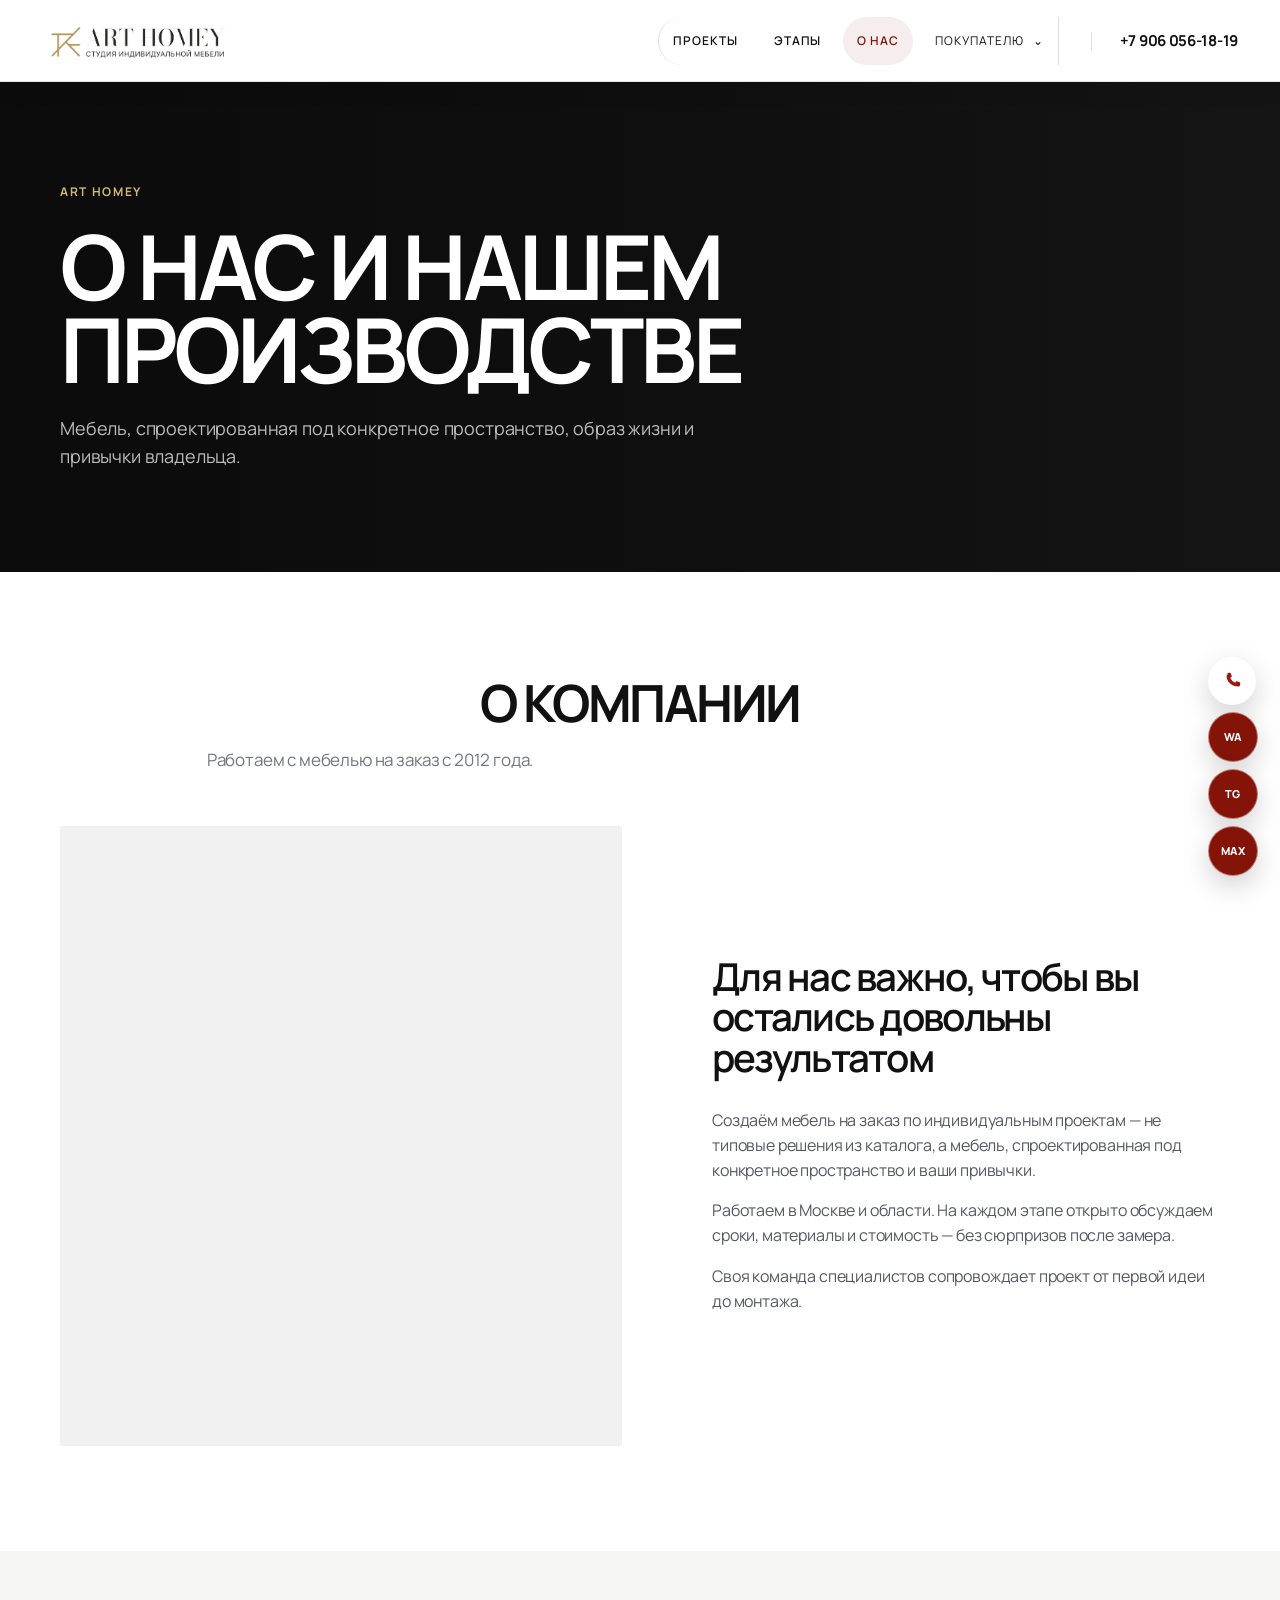
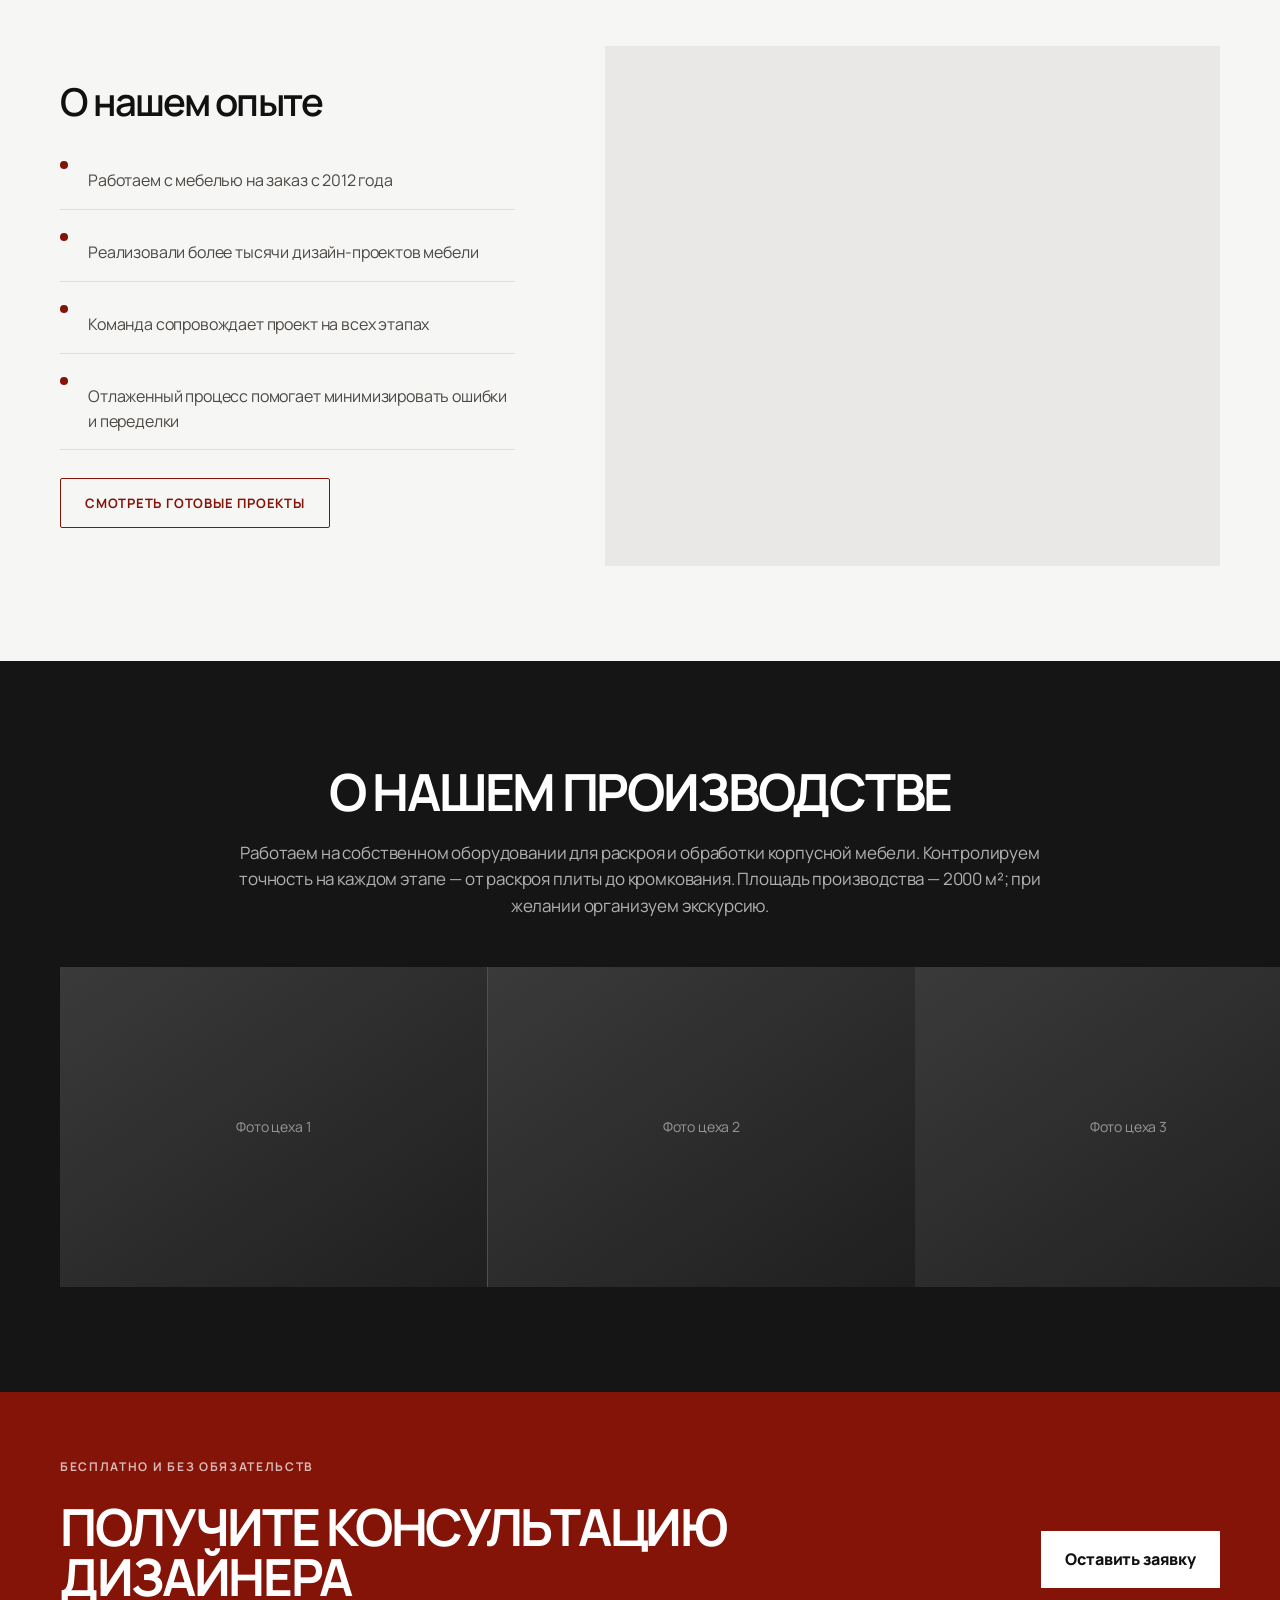
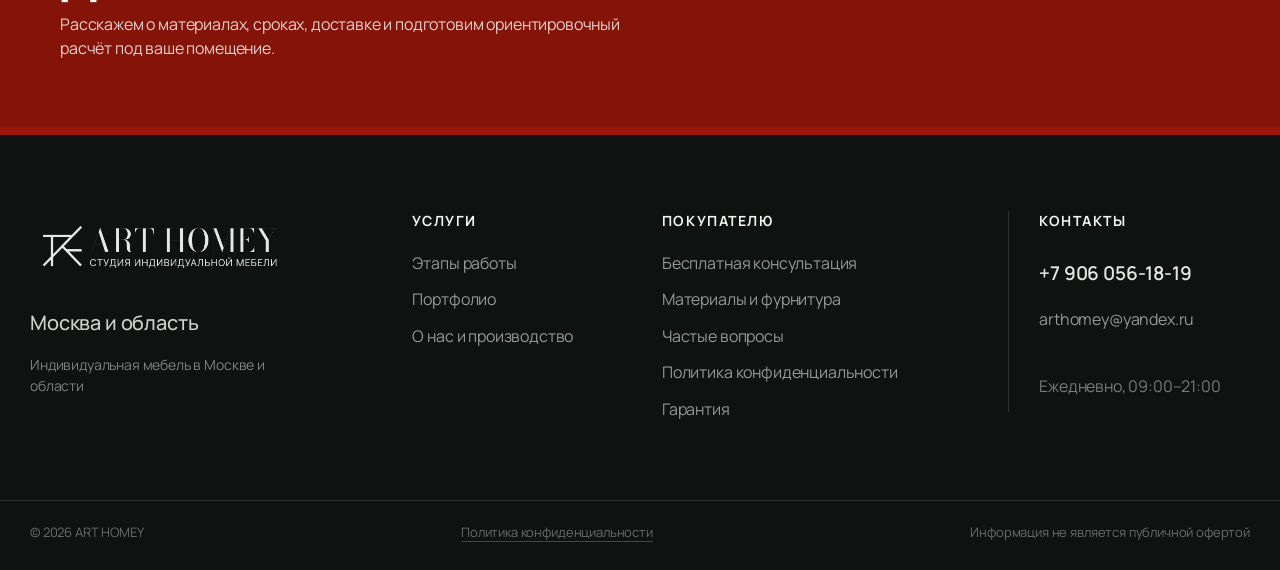
==== commit a5aa6201: "Вертска сайта" ====
--- a/about.html
+++ b/about.html
@@ -70,6 +70,18 @@
             </div>
         </section>
     </main>
+
+    <section class="consultation">
+        <div class="container consultation__inner">
+            <div>
+                <p class="eyebrow">Бесплатно и без обязательств</p>
+                <h2>Получите консультацию дизайнера</h2>
+                <p>Расскажем о материалах, сроках, доставке и подготовим ориентировочный расчёт под ваше помещение.</p>
+            </div>
+            <a class="btn-light" href="index.html#order">Оставить заявку</a>
+        </div>
+    </section>
+
     <footer class="footer"><div class="container footer__inner"><div><a href="index.html" class="logo"><img src="images/logo.png" alt="ART HOMEY"></a><p>Москва и область</p></div><div class="footer__contacts"><a href="tel:+79060561819">+7 906 056-18-19</a><a href="mailto:arthomey@yandex.ru">arthomey@yandex.ru</a></div></div></footer>
     <script src="app.js"></script>
 </body>
--- a/style.css
+++ b/style.css
@@ -1269,15 +1269,6 @@
 .home-page main > .showcase { order: 4; }
 .home-page main > #materials { order: 5; }
 
-/* Homepage reading order */
-.home-page main { display: flex; flex-direction: column; }
-.home-page main > section { order: 10; }
-.home-page main > #projects { order: 1; }
-.home-page main > #case { order: 2; }
-.home-page main > #process { order: 3; }
-.home-page main > .showcase { order: 4; }
-.home-page main > #materials { order: 5; }
-
 /* Shared footer fallback for inner pages before JS enhancement */
 .site-footer { background: #111; color: #fff; border-top: 4px solid var(--accent); }
 .site-footer a { color: #aaa; }
@@ -1699,6 +1690,7 @@
 
 .slider {
   position: relative;
+  width: 100%;
   aspect-ratio: 4/3;
   overflow: hidden;
   margin-bottom: 16px;
@@ -1772,12 +1764,14 @@
   display: flex;
   align-items: center;
   justify-content: center;
-  opacity: 0;
-  transition: opacity 0.2s;
-}
-
-.slider:hover .slider__arrow {
   opacity: 1;
+  z-index: 5;
+  transition: background 0.2s, transform 0.2s;
+}
+
+.slider__arrow:hover {
+  background: var(--white);
+  transform: translateY(-50%) scale(1.08);
 }
 
 .slider__arrow--prev { left: 12px; }
@@ -1786,11 +1780,20 @@
 .slider__dots {
   position: absolute;
   bottom: 12px;
-  left: 0;
-  right: 0;
+  left: 50%;
+  transform: translateX(-50%);
+  right: auto;
+  z-index: 6;
   display: flex;
   justify-content: center;
-  gap: 6px;
+  align-items: center;
+  gap: 20px;
+  pointer-events: none;
+  width: max-content;
+}
+
+.slider__dots .slider__dot {
+  pointer-events: auto;
 }
 
 .slider__dot {
@@ -1805,26 +1808,6 @@
 
 .slider__dot.active {
   background: var(--white);
-}
-
-/* на мобильном стрелки всегда видны — hover нет смысла ждать */
-@media (max-width: 800px) {
-  .slider__arrow {
-    opacity: 1;
-  }
-}
-
-/* Keep both carousel controls available on every project card. */
-.slider:hover .slider__arrow--prev,
-.slider:hover .slider__arrow--next,
-.slider__arrow--prev,
-.slider__arrow--next {
-  z-index: 5;
-}
-.slider:hover .slider__arrow--next,
-.slider:hover .slider__arrow--prev {
-  display: flex !important;
-  opacity: 1 !important;
 }
 
 .projects__grid--full {
@@ -2055,9 +2038,10 @@
 }
 
 .logo img {
-  height: 50px;
-  width: auto;
-  display: block;
+  width: 60px;      /* нужную ширину подставь сама */
+  height: auto;       /* высота посчитается сама, пропорционально */
+  max-width: 100%;    /* чтобы не вылезала за пределы родителя на мобильных */
+  object-fit: contain; /* доп. страховка на случай если родитель как-то ограничит высоту */
 }
 
 .production {
@@ -3075,8 +3059,6 @@
 .cta__privacy a:hover { border-bottom-color: var(--white); }
 
 .footer {
-  padding: 55px 0;
-  background: #111;
   color: var(--white);
 }
 
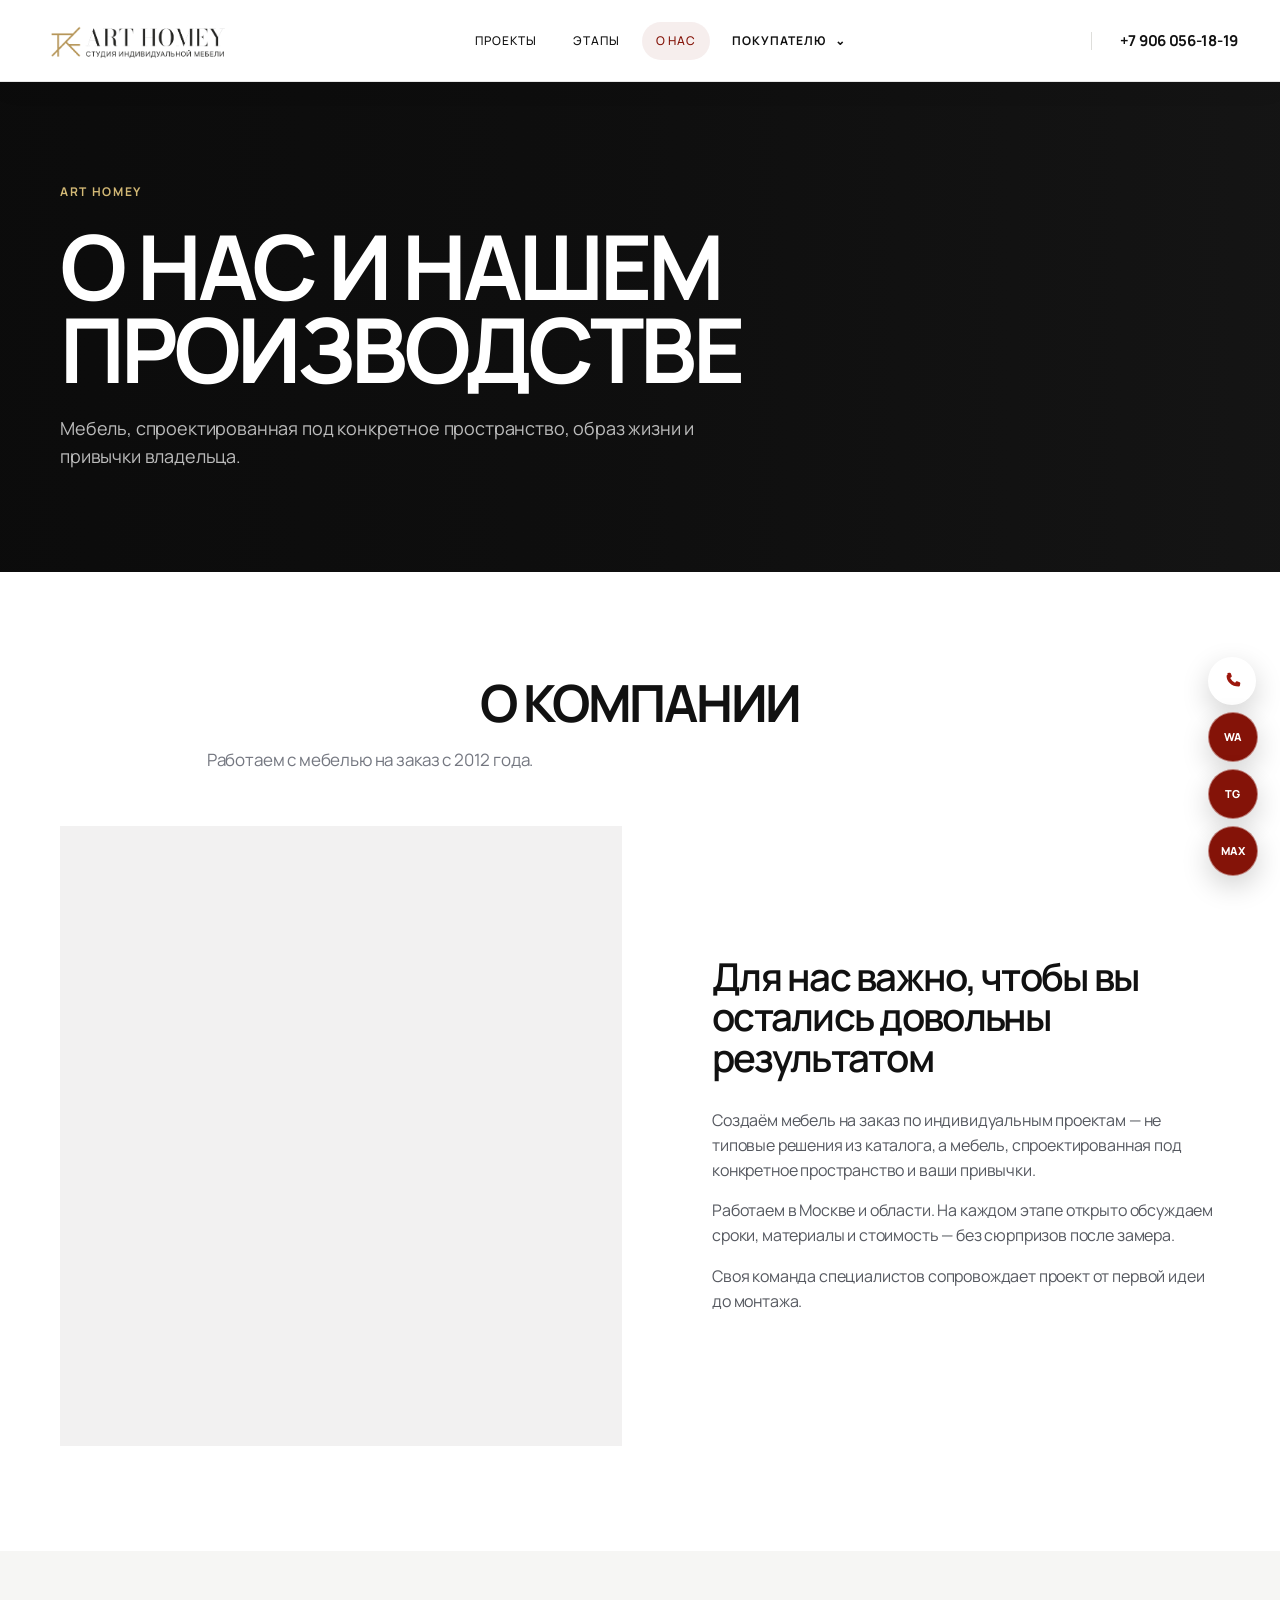
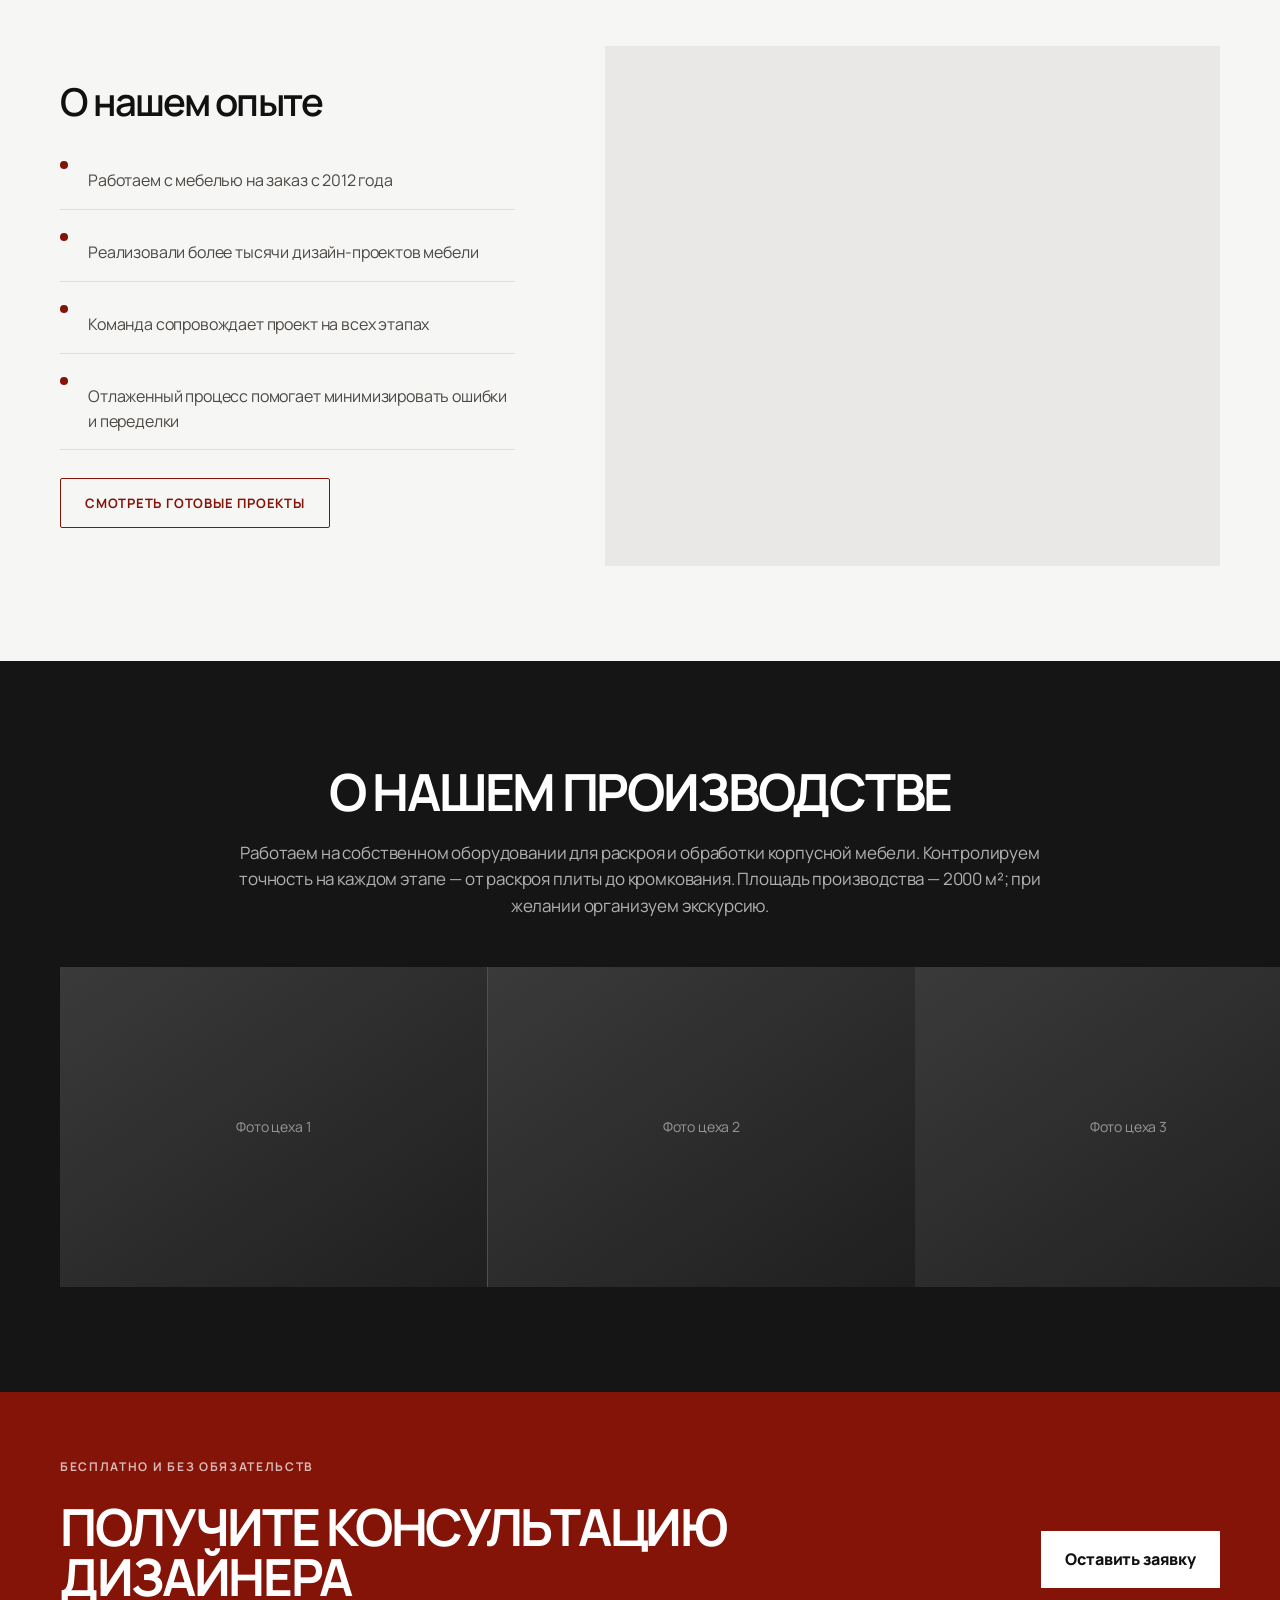
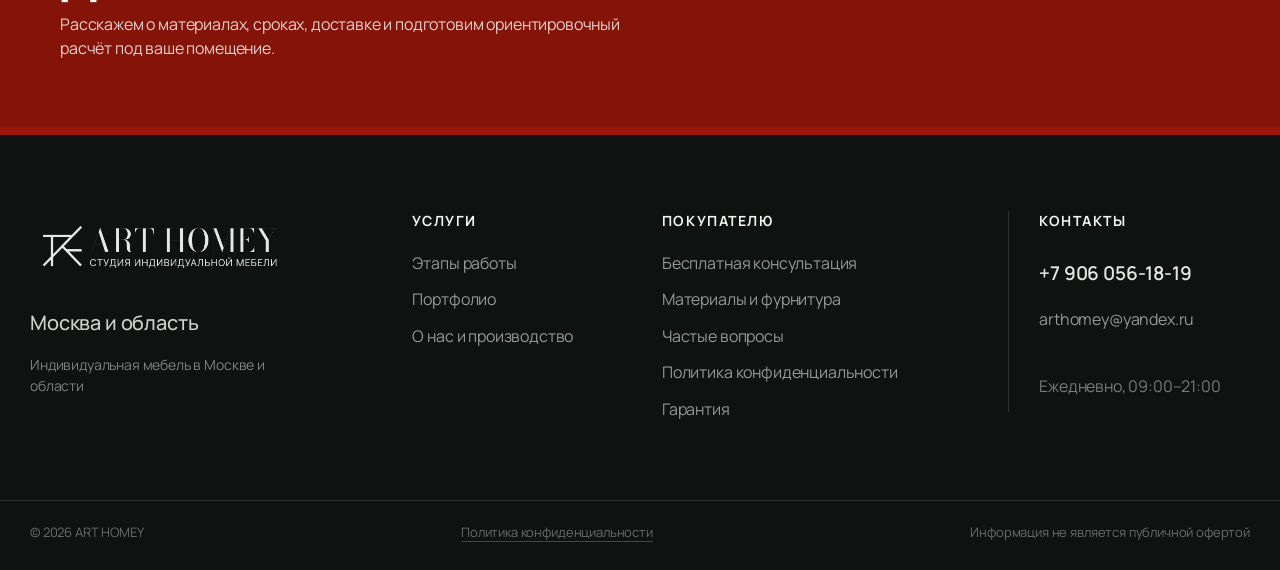
==== commit 5dd7eda3: "мобильная версия" ====
--- a/about.html
+++ b/about.html
@@ -13,15 +13,20 @@
 <body class="projects-page">
     <header class="header">
         <div class="container header__inner">
-            <a href="index.html" class="logo"><img src="images/logo.png" alt="ART HOMEY — студия индивидуальной мебели"></a>
-            <nav class="nav" id="nav">
+            <a href="index.html" class="logo" aria-label="ART HOMEY — на главную">
+                <img src="images/logo.png" alt="ART HOMEY — студия индивидуальной мебели" width="180" height="48">
+            </a>
+            <nav class="nav" id="nav" aria-label="Основная навигация">
                 <a href="projects.html">Проекты</a>
                 <a href="process.html">Этапы</a>
                 <a href="about.html" aria-current="page">О нас</a>
-                <a href="index.html#order" class="nav__cta">Консультация</a>
             </nav>
-            <a href="tel:+79060561819" class="header__phone">+7 906 056-18-19</a>
-            <button class="burger" id="burgerBtn" aria-label="Открыть меню"><span></span><span></span><span></span></button>
+            <div class="header__right">
+                <a href="tel:+79060561819" class="header__phone">+7 906 056-18-19</a>
+                <button class="burger" id="burgerBtn" type="button" aria-label="Открыть меню" aria-expanded="false" aria-controls="nav">
+                    <span></span><span></span><span></span>
+                </button>
+            </div>
         </div>
     </header>
     <main>
--- a/style.css
+++ b/style.css
@@ -231,7 +231,7 @@
 
 .hero__image {
   aspect-ratio: 4/5;
-  background: linear-gradient(135deg, rgba(34,29,25,.05), rgba(34,29,25,.25)), url('images/hero-interior.png') center/cover;
+  background: linear-gradient(135deg, rgba(34,29,25,.05), rgba(34,29,25,.25)), url('images/hero-interior.webp') center/cover;
   color: var(--white);
   display: flex;
   align-items: center;
@@ -1044,48 +1044,119 @@
 .timeline__item:nth-child(3n) .timeline__photo { background-image: url('https://images.unsplash.com/photo-1600585154340-be6161a56a0c?w=1000&h=750&fit=crop'); }
 
 .legal {
-  padding: 95px 0;
+  padding: 80px 0;
   background: var(--soft);
 }
 
 .legal__content {
-  display: grid;
-  grid-template-columns: 260px minmax(0, 1fr);
-  max-width: 1120px;
-  padding: clamp(28px, 5vw, 70px);
-}
-
-.legal__kicker,
+  display: block;
+  width: min(100% - 40px, 860px);
+  max-width: 860px;
+  margin: 0 auto;
+  padding: clamp(28px, 5vw, 64px);
+  background: var(--white);
+  border: 1px solid var(--line);
+}
+
+.legal__kicker {
+  margin: 0 0 10px !important;
+  color: var(--accent) !important;
+  font-size: 12px;
+  font-weight: 800;
+  letter-spacing: .1em;
+  line-height: 1.4;
+  text-transform: uppercase;
+}
+
 .legal__updated {
-  grid-column: 1 / -1;
-}
-
-.legal__kicker {
-  margin-bottom: 8px !important;
-  color: var(--accent) !important;
+  margin: 0 0 42px !important;
+  color: var(--muted) !important;
   font-size: 13px;
-  font-weight: 800;
-  letter-spacing: .07em;
-  text-transform: uppercase;
-}
-
-.legal__updated { margin-bottom: 48px; }
-
-.legal__content h2,
+}
+
+.legal__content h2 {
+  margin: 0;
+  padding: 24px 0 10px;
+  border-top: 1px solid var(--line);
+  color: var(--accent);
+  font-size: 20px;
+  font-weight: 700;
+  line-height: 1.25;
+}
+
 .legal__content > p:not(.legal__kicker):not(.legal__updated) {
-  margin: 0;
-  padding: 28px 0;
-  border-top: 1px solid var(--line);
-}
-
-.legal__content h2 {
-  padding-right: 35px;
+  margin: 0 0 22px;
+  padding: 0;
+  border: 0;
+  color: var(--muted);
+  font-size: 15px;
+  line-height: 1.75;
+}
+
+.legal__link {
   color: var(--accent);
-  font-size: 17px;
-  line-height: 1.35;
-}
-
-.legal__content > p:not(.legal__kicker):not(.legal__updated) { color: #55585e; }
+  font-weight: 700;
+  text-decoration: underline;
+  text-underline-offset: 3px;
+}
+
+@media (max-width: 600px) {
+  .legal__content {
+    width: min(100% - 28px, 860px);
+    padding: 28px 22px;
+  }
+
+  .legal__updated {
+    margin-bottom: 30px !important;
+  }
+
+  .legal__content h2 {
+    padding-top: 20px;
+    font-size: 18px;
+  }
+
+  .legal__content > p:not(.legal__kicker):not(.legal__updated) {
+    font-size: 14px;
+    line-height: 1.65;
+  }
+}
+
+/* Final responsive guardrails: all pages remain usable from 320px upward. */
+button, input, textarea, select { max-width: 100%; }
+pre, code, .table-wrap, .comparison-table { max-width: 100%; overflow-x: auto; }
+
+@media (max-width: 900px) {
+  .container { padding-inline: clamp(16px, 4vw, 24px); }
+  .header__inner { min-height: 68px; padding-block: 12px; }
+  .header__inner .logo img { width: min(180px, 48vw); height: auto; }
+  .hero { padding-block: clamp(40px, 9vw, 72px); }
+  .hero__inner, .service__inner, .faq__inner { grid-template-columns: 1fr; }
+  .hero__image { order: -1; }
+  .hero__image img { width: 100%; max-height: 58vh; object-fit: cover; }
+  .section-head, .catalog-nav__intro { gap: 18px; }
+  .footer .footer__grid { grid-template-columns: repeat(2, minmax(0, 1fr)); gap: 28px 20px; }
+  .footer .footer__brand { grid-column: 1 / -1; }
+}
+
+@media (max-width: 600px) {
+  html { font-size: 15px; }
+  .container { padding-inline: 16px; }
+  .header__inner { gap: 12px; }
+  .header__inner .logo { min-width: 0; }
+  .header__inner .logo img { width: min(150px, 52vw); }
+  .burger { flex: 0 0 auto; }
+  .hero__text h1, .page-hero h1 { font-size: clamp(2rem, 10vw, 3rem); }
+  .hero__lead { font-size: 1rem; }
+  .hero__form, .cta__form { max-width: none; width: 100%; }
+  .hero__form input, .hero__form button, .cta__form input, .cta__form button { width: 100%; min-height: 50px; }
+  .catalog-nav__grid { grid-template-columns: 1fr; }
+  .footer .footer__grid { grid-template-columns: 1fr; gap: 24px; }
+  .footer .footer__brand { grid-column: auto; }
+  .footer .footer__brand .logo img { width: min(260px, 80vw); }
+  .footer__contacts { flex-direction: column; gap: 8px; }
+  .section { padding-block: 48px; }
+  .mobile-actions { left: 0; right: 0; width: 100%; }
+}
 
 @media (max-width: 900px) {
   .subhero { min-height: 410px; }
@@ -1365,6 +1436,49 @@
   background: transparent;
 }
 
+/* Final override: buyer menu matches the other portfolio navigation links */
+.projects-page .nav-tree {
+  display: flex;
+  align-items: center;
+  min-height: 38px;
+  border: 0;
+  background: transparent !important;
+}
+
+.projects-page .nav-tree__trigger {
+  position: relative;
+  width: auto;
+  min-height: 38px;
+  padding: 0 14px;
+  border: 0;
+  border-radius: 999px;
+  background: transparent !important;
+  color: var(--text) !important;
+  font: inherit;
+  font-size: 12px;
+  font-weight: 700;
+  letter-spacing: .08em;
+  text-transform: uppercase;
+  cursor: pointer;
+  transition: background .2s ease, color .2s ease;
+}
+
+.projects-page .nav-tree__trigger:hover,
+.projects-page .nav-tree.is-open .nav-tree__trigger {
+  background: rgba(132, 19, 8, .07) !important;
+  color: var(--accent) !important;
+}
+
+.projects-page .nav-tree__trigger span {
+  display: inline-block;
+  margin-left: 6px;
+  transition: transform .2s ease;
+}
+
+.projects-page .nav-tree.is-open .nav-tree__trigger span {
+  transform: rotate(180deg);
+}
+
 /* Buyer container must match the other homepage nav items */
 .home-page .header--transparent .nav-tree,
 .home-page .header--transparent .nav-tree:hover,
@@ -1713,7 +1827,7 @@
 }
 
 .slider__slide--image {
-  background: url('images/hero-interior.png') center/cover;
+  background: url('images/hero-interior.webp') center/cover;
 }
 
 /* Разные фото для карточек проектов */
@@ -2826,7 +2940,7 @@
   aspect-ratio: auto;
   min-height: 650px;
   overflow: hidden;
-  background-image: linear-gradient(90deg, rgba(17,17,17,.08), rgba(17,17,17,.12)), url('images/hero-interior.png');
+  background-image: linear-gradient(90deg, rgba(17,17,17,.08), rgba(17,17,17,.12)), url('images/hero-interior.webp');
   background-size: cover;
   background-position: center;
   color: transparent;
@@ -3451,7 +3565,7 @@
 
 .case-study__main-photo {
   min-height: 540px;
-  background: url('images/hero-interior.png') center/cover;
+  background: url('images/hero-interior.webp') center/cover;
 }
 
 .case-study__gallery {
@@ -4357,7 +4471,7 @@
   position: absolute;
   inset: 0;
   background: linear-gradient(90deg, rgba(10,8,6,0.55) 0%, rgba(10,8,6,0.25) 45%, rgba(10,8,6,0.15) 100%),
-              url('images/hero-interior.png') center/cover no-repeat;
+              url('images/hero-interior.webp') center/cover no-repeat;
   z-index: 0;
 }
 
@@ -4636,3 +4750,625 @@
   max-width: none;
   background: transparent;
 }
+
+.service-content .btn-light {
+    display: inline-flex;
+    align-items: center;
+    justify-content: center;
+    min-height: 52px;
+    margin-top: 24px;
+    padding: 0 24px;
+    background: var(--accent);
+    color: var(--white);
+    font-size: 13px;
+    font-weight: 700;
+    line-height: 1;
+    text-decoration: none;
+    white-space: nowrap;
+}
+
+.service-content .btn-light:hover {
+    background: var(--accent-deep);
+    color: var(--white);
+}
+
+.service-page > .container > h1 {
+    max-width: 850px;
+    margin: 28px auto 48px;
+    color: var(--text);
+    font-size: clamp(42px, 7vw, 88px);
+    font-weight: 800;
+    line-height: .95;
+    letter-spacing: -.06em;
+    text-align: center;
+    text-transform: uppercase;
+}
+
+.service-page > .container > h1::after {
+    content: '';
+    display: block;
+    width: 72px;
+    height: 4px;
+    margin: 26px auto 0;
+    background: var(--accent);
+}
+
+@media (max-width: 600px) {
+    .service-page > .container > h1 {
+        margin: 22px auto 36px;
+        font-size: clamp(36px, 12vw, 58px);
+    }
+
+    .service-page > .container > h1::after {
+        width: 52px;
+        height: 3px;
+        margin-top: 20px;
+    }
+}
+
+.materials-intro {
+    padding: clamp(90px, 12vw, 170px) 0;
+    background: var(--soft);
+    overflow: hidden;
+}
+
+.materials-intro__inner {
+    max-width: 1100px;
+}
+
+.materials-intro h1 {
+    max-width: 850px;
+    margin: 14px 0 28px;
+    color: var(--text);
+    font-size: clamp(48px, 8vw, 112px);
+    font-weight: 800;
+    line-height: .9;
+    letter-spacing: -.07em;
+    text-transform: uppercase;
+}
+
+.materials-intro__lead {
+    max-width: 620px;
+    color: var(--muted);
+    font-size: clamp(16px, 1.5vw, 20px);
+    line-height: 1.6;
+}
+
+.materials-intro .reveal-item {
+    transition-delay: var(--reveal-delay, 0ms);
+}
+
+.materials-intro .eyebrow {
+    --reveal-delay: 0ms;
+}
+
+.materials-intro h1 {
+    --reveal-delay: 120ms;
+}
+
+.materials-intro__lead {
+    --reveal-delay: 240ms;
+}
+
+@media (max-width: 600px) {
+    .materials-intro {
+        padding: 76px 0 86px;
+    }
+
+    .materials-intro h1 {
+        font-size: clamp(42px, 14vw, 70px);
+        line-height: .94;
+    }
+
+    .materials-intro__lead {
+        font-size: 15px;
+    }
+}
+
+/* Шапка страницы «Материалы» */
+
+.subhero--materials {
+    background:
+        linear-gradient(90deg, rgba(17, 17, 17, .82), rgba(17, 17, 17, .25)),
+        url("images/hero-interior.webp") center / cover no-repeat;
+}
+
+.subhero--materials .subhero__inner {
+    min-height: 490px;
+}
+
+.subhero--materials h1 {
+    max-width: 900px;
+    font-size: clamp(48px, 8vw, 110px);
+    line-height: .92;
+    letter-spacing: -.06em;
+    text-transform: uppercase;
+}
+
+.subhero--materials .subhero__inner > p:last-child {
+    max-width: 620px;
+    color: rgba(255, 255, 255, .75);
+    font-size: 18px;
+    line-height: 1.55;
+}
+
+@media (max-width: 600px) {
+    .subhero--materials .subhero__inner {
+        min-height: 390px;
+    }
+
+    .subhero--materials h1 {
+        font-size: clamp(42px, 13vw, 68px);
+    }
+
+    .subhero--materials .subhero__inner > p:last-child {
+        font-size: 16px;
+    }
+}
+
+.materials-catalog .materials-group__head,
+.materials-catalog .materials-options article,
+.materials-catalog .hardware-grid article {
+    will-change: opacity, transform, filter;
+}
+
+.materials-catalog .materials-group__head {
+    transition-delay: 80ms;
+}
+
+/* Mobile pass: keep the menu and fixed actions from covering page content. */
+@media (max-width: 900px) {
+  body { padding-bottom: 82px; }
+
+  .header { z-index: 100; }
+  .header .header__inner { position: relative; }
+  .header .nav,
+  .home-page .header--transparent .nav,
+  .projects-page .nav {
+    z-index: 110;
+    max-height: calc(100vh - 76px);
+    overflow-y: auto;
+  }
+
+  .mobile-actions { min-height: 74px; padding: 6px 8px; }
+  .mobile-actions a { min-height: 60px; }
+}
+
+@media (max-width: 600px) {
+  .project-filters { margin: 22px 0 28px; padding: 16px 0; gap: 14px; }
+  .project-filter-group { align-items: flex-start; gap: 7px; }
+  .project-filter-label { width: 100%; min-width: 0; margin-bottom: 2px; font-size: 13px; }
+  .project-filter { padding: 9px 13px; font-size: 13px; }
+  .mobile-actions { grid-template-columns: .9fr 1.25fr 1.1fr; }
+  .mobile-actions__messengers { gap: 0; }
+}
+
+/* Final responsive guardrails */
+button, input, textarea, select { max-width: 100%; }
+pre, code, .table-wrap, .comparison-table { max-width: 100%; overflow-x: auto; }
+@media (max-width: 600px) {
+  html { font-size: 15px; }
+  .container { padding-inline: 16px; }
+  .header__inner { gap: 12px; }
+  .header__inner .logo img { width: min(150px, 52vw); }
+  .hero__text h1, .page-hero h1 { font-size: clamp(2rem, 10vw, 3rem); }
+  .hero__form, .cta__form { max-width: none; width: 100%; }
+  .hero__form input, .hero__form button, .cta__form input, .cta__form button { width: 100%; min-height: 50px; }
+  .catalog-nav__grid { grid-template-columns: 1fr; }
+  .footer .footer__grid { grid-template-columns: 1fr; gap: 24px; }
+  .footer .footer__brand { grid-column: auto; }
+  .footer__contacts { flex-direction: column; gap: 8px; }
+  .section { padding-block: 48px; }
+}
+
+/* =========================================================
+   2026 STANDARD MOBILE HEADER & MENU (clean, accessible, no bugs)
+   ========================================================= */
+
+/* Base header layout — logo left, actions right */
+.header__inner {
+  display: flex;
+  align-items: center;
+  justify-content: space-between;
+  gap: 16px;
+  min-height: 72px;
+  padding: 12px 20px;
+}
+
+.header__right {
+  display: flex;
+  align-items: center;
+  gap: 12px;
+  flex-shrink: 0;
+}
+
+/* Logo */
+.logo {
+  display: flex;
+  align-items: center;
+  flex-shrink: 0;
+  z-index: 110;
+}
+.logo img {
+  display: block;
+  width: min(160px, 42vw);
+  height: auto;
+}
+
+/* Desktop nav */
+.nav {
+  display: flex;
+  align-items: center;
+  gap: 28px;
+}
+
+/* Burger — hidden on desktop */
+.burger {
+  display: none;
+  flex-direction: column;
+  justify-content: center;
+  align-items: center;
+  gap: 5px;
+  width: 44px;
+  height: 44px;
+  padding: 0;
+  background: transparent;
+  border: 0;
+  cursor: pointer;
+  z-index: 110;
+  -webkit-tap-highlight-color: transparent;
+}
+.burger span {
+  display: block;
+  width: 22px;
+  height: 2px;
+  background: currentColor;
+  border-radius: 1px;
+  transition: transform 0.25s ease, opacity 0.2s ease;
+  transform-origin: center;
+}
+.burger.open span:nth-child(1) {
+  transform: translateY(7px) rotate(45deg);
+}
+.burger.open span:nth-child(2) {
+  opacity: 0;
+  transform: scaleX(0);
+}
+.burger.open span:nth-child(3) {
+  transform: translateY(-7px) rotate(-45deg);
+}
+
+/* Transparent header overrides */
+.header--transparent .burger {
+  color: #fff;
+}
+.header--transparent .burger span {
+  background: #fff;
+}
+.header--transparent .logo img {
+  filter: brightness(0) invert(1);
+}
+
+/* ========== MOBILE (max-width: 900px) ========== */
+@media (max-width: 900px) {
+  .header {
+    position: sticky;
+    top: 0;
+    z-index: 1000;
+  }
+
+  .header--transparent {
+    position: absolute;
+    background: transparent;
+    border: none;
+  }
+
+  .header__inner {
+    min-height: 64px;
+    padding: 10px 16px;
+    position: relative;
+  }
+
+  .header__phone {
+    display: none !important;
+  }
+
+  .burger {
+    display: flex !important;
+    color: inherit;
+  }
+
+  /* Full-screen mobile menu */
+  .nav {
+    display: none;
+    position: fixed;
+    inset: 0;
+    z-index: 100;
+    flex-direction: column;
+    justify-content: flex-start;
+    align-items: stretch;
+    padding: 88px 24px 40px;
+    background: rgba(18, 14, 12, 0.98);
+    backdrop-filter: blur(20px);
+    -webkit-backdrop-filter: blur(20px);
+    overflow-y: auto;
+    overscroll-behavior: contain;
+    gap: 0;
+  }
+
+  .nav.open {
+    display: flex !important;
+  }
+
+  .nav a {
+    display: flex;
+    align-items: center;
+    min-height: 56px;
+    padding: 0 8px;
+    font-size: 1.25rem;
+    font-weight: 600;
+    letter-spacing: 0.02em;
+    color: rgba(255, 255, 255, 0.92) !important;
+    border-bottom: 1px solid rgba(255, 255, 255, 0.1);
+    text-decoration: none;
+    transition: background 0.2s, color 0.2s;
+  }
+
+  .nav a:hover,
+  .nav a:focus-visible {
+    background: rgba(255, 255, 255, 0.08);
+    color: #fff !important;
+  }
+
+  .nav a[aria-current="page"] {
+    color: var(--accent, #d7af65) !important;
+  }
+
+  /* Nav-tree (Покупателю) inside mobile menu */
+  .nav-tree {
+    display: block !important;
+    width: 100%;
+    border: none !important;
+    min-height: auto !important;
+    background: transparent !important;
+  }
+
+  .nav-tree__trigger {
+    display: flex !important;
+    align-items: center;
+    justify-content: space-between;
+    width: 100%;
+    min-height: 56px;
+    padding: 0 8px;
+    font-size: 1.25rem;
+    font-weight: 600;
+    letter-spacing: 0.02em;
+    color: rgba(255, 255, 255, 0.92) !important;
+    background: transparent !important;
+    border: none !important;
+    border-bottom: 1px solid rgba(255, 255, 255, 0.1);
+    text-align: left;
+    cursor: pointer;
+  }
+
+  .nav-tree__trigger span {
+    font-size: 0.9em;
+    transition: transform 0.2s;
+  }
+
+  .nav-tree.is-open .nav-tree__trigger span {
+    transform: rotate(180deg);
+  }
+
+  .nav-tree__menu {
+    position: static !important;
+    display: none;
+    min-width: 0 !important;
+    margin: 0 !important;
+    padding: 0 !important;
+    background: transparent !important;
+    border: none !important;
+    box-shadow: none !important;
+    list-style: none;
+  }
+
+  .nav-tree.is-open .nav-tree__menu {
+    display: block !important;
+  }
+
+  .nav-tree__menu li a {
+    min-height: 48px;
+    padding-left: 24px !important;
+    font-size: 1.05rem;
+    font-weight: 500;
+    color: rgba(255, 255, 255, 0.75) !important;
+    border-bottom: 1px solid rgba(255, 255, 255, 0.06);
+  }
+
+  .nav-tree__menu li a:hover {
+    background: rgba(255, 255, 255, 0.06) !important;
+    color: #fff !important;
+  }
+
+  /* Body scroll lock when menu open */
+  html.menu-open,
+  body.menu-open {
+    overflow: hidden !important;
+    touch-action: none;
+  }
+
+  /* Keep logo and burger above the menu */
+  .header .logo,
+  .header .burger {
+    position: relative;
+    z-index: 110;
+  }
+
+  /* When menu is open on transparent header — make header solid */
+  .header--transparent:has(.nav.open),
+  .header--transparent.menu-open {
+    background: rgba(18, 14, 12, 0.98);
+  }
+}
+
+/* Extra small phones */
+@media (max-width: 380px) {
+  .logo img {
+    width: min(130px, 48vw);
+  }
+  .nav a,
+  .nav-tree__trigger {
+    font-size: 1.1rem;
+    min-height: 52px;
+  }
+}
+
+/* Prefer reduced motion */
+@media (prefers-reduced-motion: reduce) {
+  .burger span,
+  .nav,
+  .nav-tree__trigger span {
+    transition: none !important;
+  }
+}
+
+/* Desktop: keep header__right as flex group */
+@media (min-width: 901px) {
+  .header__right {
+    display: flex;
+    align-items: center;
+    gap: 16px;
+  }
+  .burger {
+    display: none !important;
+  }
+  .nav {
+    display: flex !important;
+    position: static !important;
+    background: transparent !important;
+    padding: 0 !important;
+    inset: auto !important;
+    overflow: visible !important;
+  }
+  .nav a {
+    color: inherit;
+    border: none !important;
+    min-height: auto;
+    font-size: 15px;
+    font-weight: 500;
+  }
+  .header--transparent .nav a {
+    color: rgba(255,255,255,0.92);
+  }
+}
+
+/* Force standard order: logo LEFT, actions RIGHT on all viewports */
+.header__inner > .logo {
+  order: 0 !important;
+}
+.header__inner > .nav {
+  order: 1 !important;
+}
+.header__inner > .header__right {
+  order: 2 !important;
+  margin-left: auto;
+}
+
+@media (max-width: 900px) {
+  .header__inner > .logo {
+    order: 0 !important;
+  }
+  .header__inner > .header__right {
+    order: 1 !important;
+    margin-left: auto;
+  }
+  .header__inner > .nav {
+    order: 0 !important; /* not in flow when fixed */
+  }
+}
+
+/* Stronger mobile menu overrides — full screen, clean 2026 style */
+@media (max-width: 900px) {
+  .header .nav,
+  .home-page .header--transparent .nav,
+  .projects-page .header .nav {
+    display: none !important;
+    position: fixed !important;
+    top: 0 !important;
+    left: 0 !important;
+    right: 0 !important;
+    bottom: 0 !important;
+    width: 100% !important;
+    height: 100% !important;
+    max-height: 100dvh !important;
+    margin: 0 !important;
+    padding: 90px 24px 100px !important;
+    background: rgba(14, 10, 8, 0.97) !important;
+    backdrop-filter: blur(24px) !important;
+    -webkit-backdrop-filter: blur(24px) !important;
+    flex-direction: column !important;
+    justify-content: flex-start !important;
+    align-items: stretch !important;
+    gap: 0 !important;
+    z-index: 90 !important;
+    overflow-y: auto !important;
+    overscroll-behavior: contain !important;
+    border: none !important;
+    box-shadow: none !important;
+  }
+
+  .header .nav.open,
+  .home-page .header--transparent .nav.open,
+  .projects-page .header .nav.open {
+    display: flex !important;
+  }
+
+  .header .nav a,
+  .home-page .header--transparent .nav a,
+  .projects-page .header .nav a {
+    display: flex !important;
+    align-items: center !important;
+    width: 100% !important;
+    min-height: 58px !important;
+    padding: 0 4px !important;
+    font-size: 1.35rem !important;
+    font-weight: 600 !important;
+    letter-spacing: 0.03em !important;
+    color: rgba(255,255,255,0.94) !important;
+    background: transparent !important;
+    border: none !important;
+    border-bottom: 1px solid rgba(255,255,255,0.12) !important;
+    text-align: left !important;
+    text-transform: none !important;
+  }
+
+  .header .nav a:hover,
+  .header .nav a:focus-visible {
+    background: rgba(255,255,255,0.07) !important;
+    color: #fff !important;
+  }
+
+  /* Keep logo + burger on top of full-screen menu */
+  .header .logo,
+  .header .burger,
+  .header .header__right {
+    position: relative;
+    z-index: 110 !important;
+  }
+
+  /* When menu open — header stays dark */
+  body.menu-open .header,
+  body.menu-open .header--transparent {
+    background: rgba(14, 10, 8, 0.97) !important;
+    border-bottom: 1px solid rgba(255,255,255,0.08) !important;
+  }
+}
+
+@media (max-width: 900px) {
+  .header .nav.open,
+  .home-page .header--transparent .nav.open {
+    height: 100% !important;
+    min-height: 100dvh !important;
+    max-height: 100dvh !important;
+  }
+}
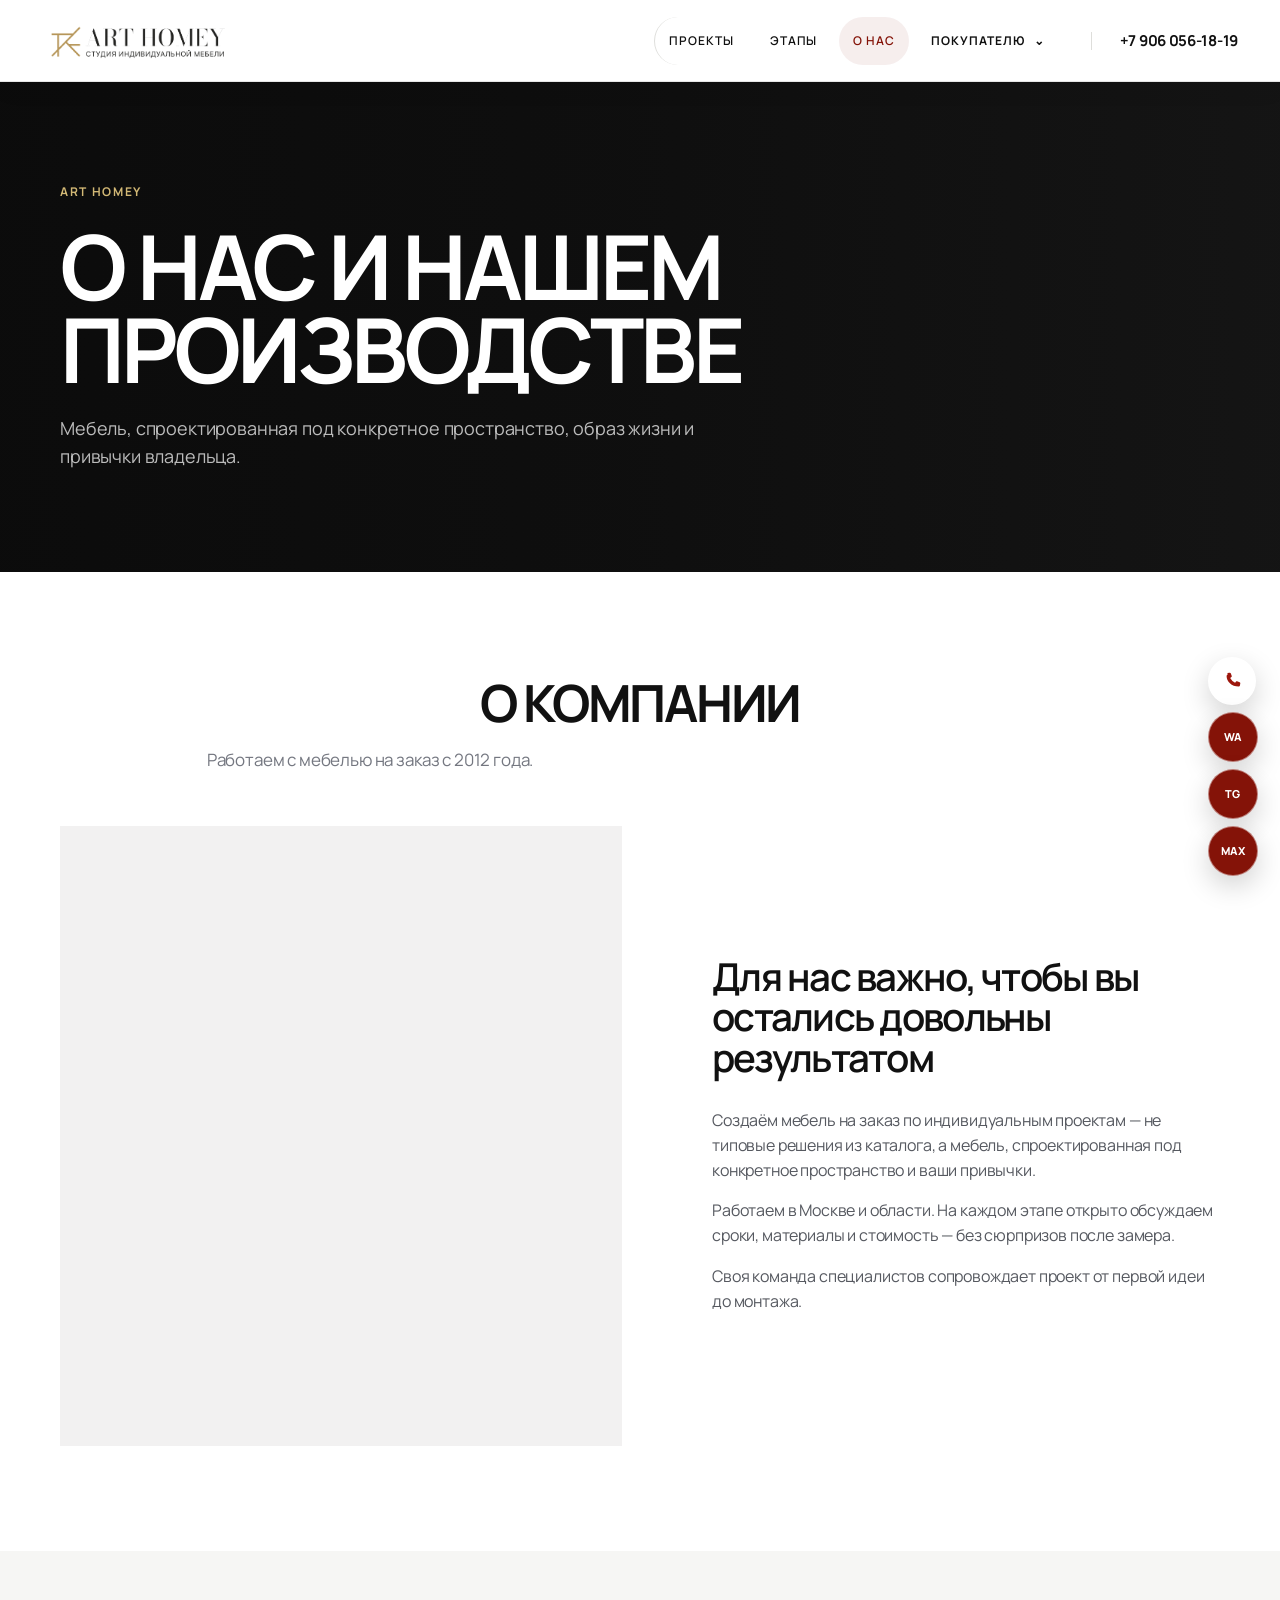
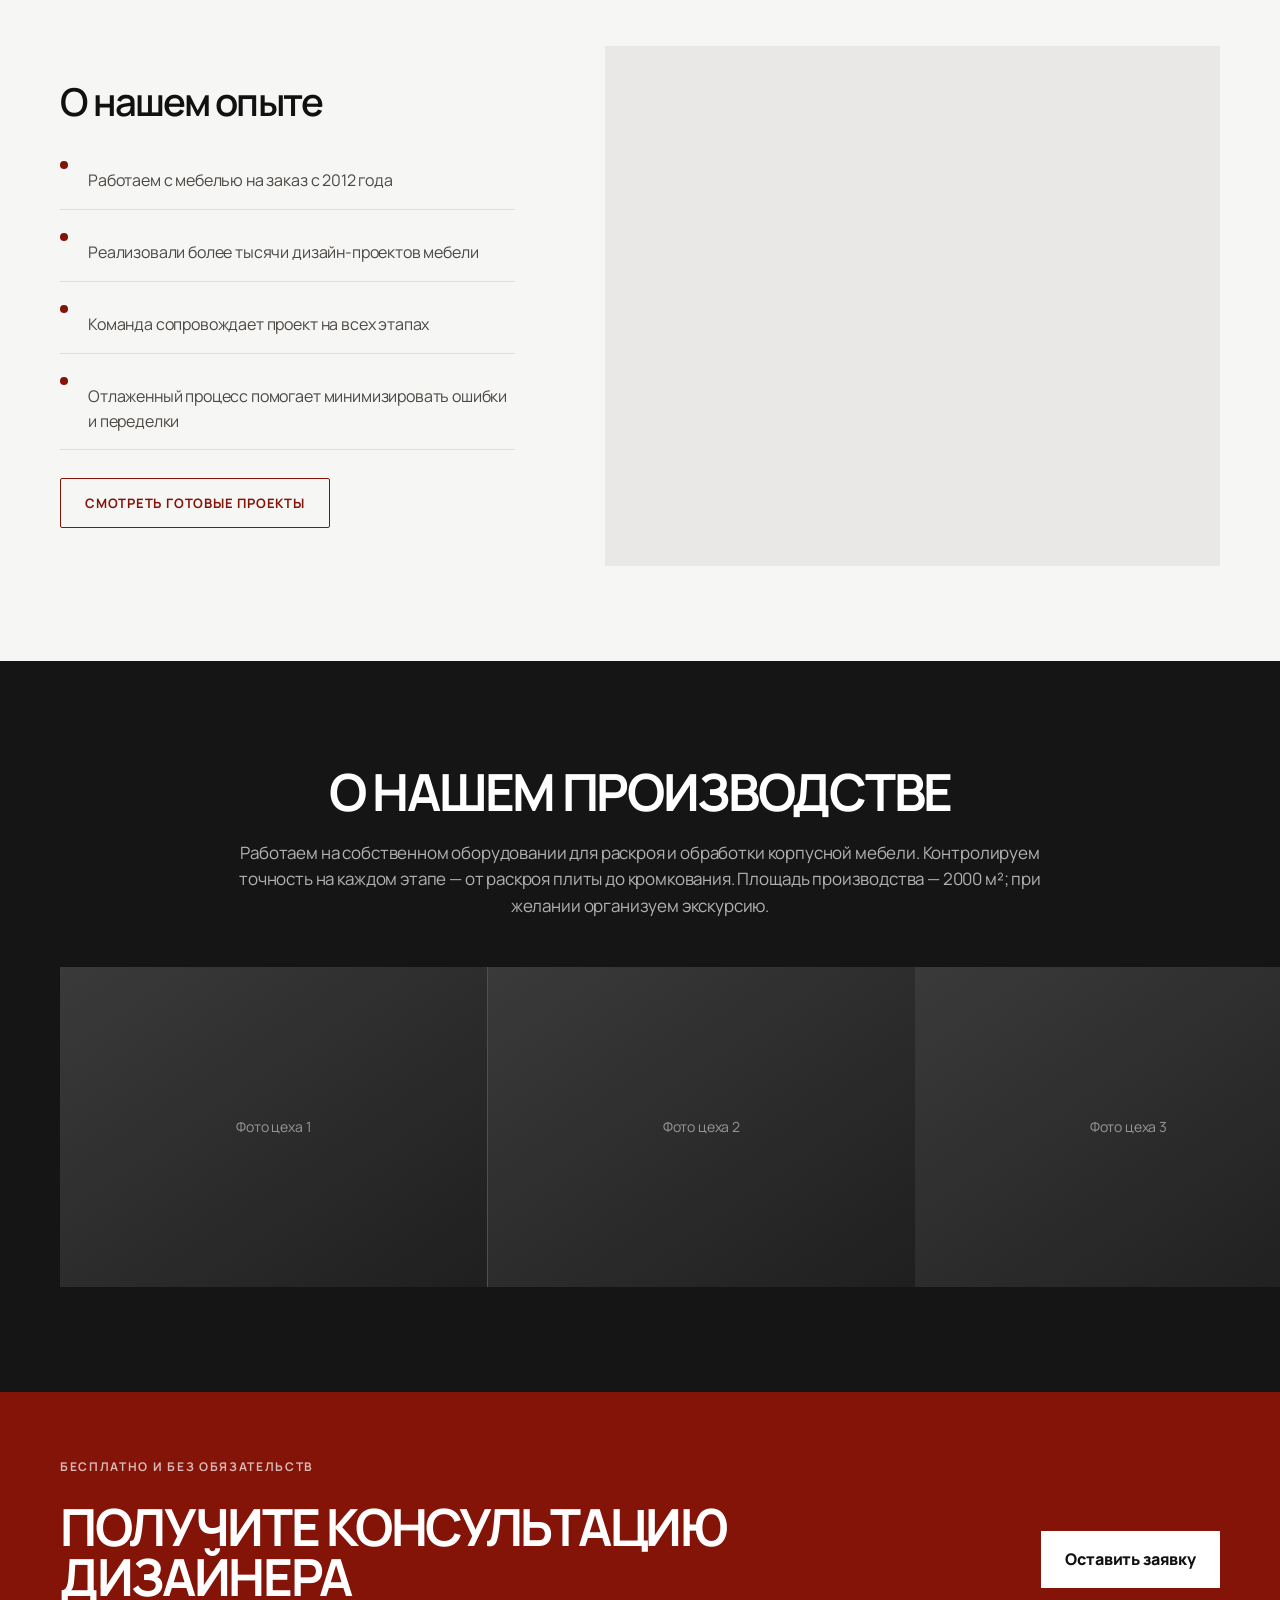
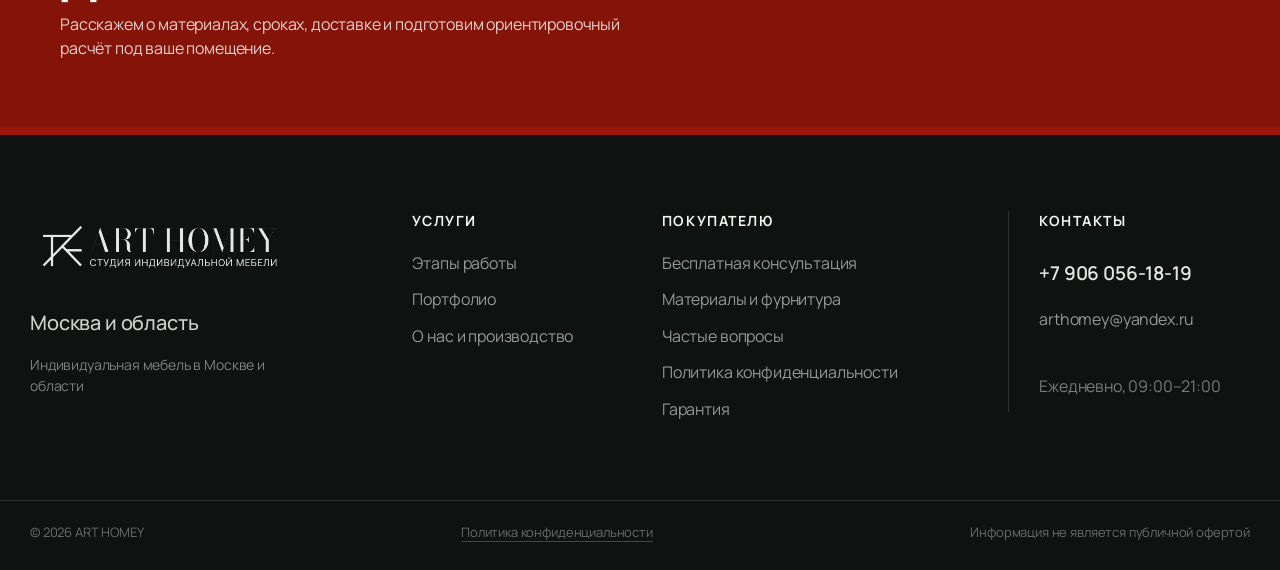
==== commit 63684722: "перед загрузкой фото" ====
--- a/about.html
+++ b/about.html
@@ -13,20 +13,15 @@
 <body class="projects-page">
     <header class="header">
         <div class="container header__inner">
-            <a href="index.html" class="logo" aria-label="ART HOMEY — на главную">
-                <img src="images/logo.png" alt="ART HOMEY — студия индивидуальной мебели" width="180" height="48">
-            </a>
-            <nav class="nav" id="nav" aria-label="Основная навигация">
+            <a href="index.html" class="logo"><img src="images/logo.png" alt="ART HOMEY — студия индивидуальной мебели"></a>
+            <nav class="nav" id="nav">
                 <a href="projects.html">Проекты</a>
                 <a href="process.html">Этапы</a>
                 <a href="about.html" aria-current="page">О нас</a>
+                <a href="index.html#order" class="nav__cta">Консультация</a>
             </nav>
-            <div class="header__right">
-                <a href="tel:+79060561819" class="header__phone">+7 906 056-18-19</a>
-                <button class="burger" id="burgerBtn" type="button" aria-label="Открыть меню" aria-expanded="false" aria-controls="nav">
-                    <span></span><span></span><span></span>
-                </button>
-            </div>
+            <a href="tel:+79060561819" class="header__phone">+7 906 056-18-19</a>
+            <button class="burger" id="burgerBtn" aria-label="Открыть меню"><span></span><span></span><span></span></button>
         </div>
     </header>
     <main>
--- a/style.css
+++ b/style.css
@@ -1121,43 +1121,6 @@
   }
 }
 
-/* Final responsive guardrails: all pages remain usable from 320px upward. */
-button, input, textarea, select { max-width: 100%; }
-pre, code, .table-wrap, .comparison-table { max-width: 100%; overflow-x: auto; }
-
-@media (max-width: 900px) {
-  .container { padding-inline: clamp(16px, 4vw, 24px); }
-  .header__inner { min-height: 68px; padding-block: 12px; }
-  .header__inner .logo img { width: min(180px, 48vw); height: auto; }
-  .hero { padding-block: clamp(40px, 9vw, 72px); }
-  .hero__inner, .service__inner, .faq__inner { grid-template-columns: 1fr; }
-  .hero__image { order: -1; }
-  .hero__image img { width: 100%; max-height: 58vh; object-fit: cover; }
-  .section-head, .catalog-nav__intro { gap: 18px; }
-  .footer .footer__grid { grid-template-columns: repeat(2, minmax(0, 1fr)); gap: 28px 20px; }
-  .footer .footer__brand { grid-column: 1 / -1; }
-}
-
-@media (max-width: 600px) {
-  html { font-size: 15px; }
-  .container { padding-inline: 16px; }
-  .header__inner { gap: 12px; }
-  .header__inner .logo { min-width: 0; }
-  .header__inner .logo img { width: min(150px, 52vw); }
-  .burger { flex: 0 0 auto; }
-  .hero__text h1, .page-hero h1 { font-size: clamp(2rem, 10vw, 3rem); }
-  .hero__lead { font-size: 1rem; }
-  .hero__form, .cta__form { max-width: none; width: 100%; }
-  .hero__form input, .hero__form button, .cta__form input, .cta__form button { width: 100%; min-height: 50px; }
-  .catalog-nav__grid { grid-template-columns: 1fr; }
-  .footer .footer__grid { grid-template-columns: 1fr; gap: 24px; }
-  .footer .footer__brand { grid-column: auto; }
-  .footer .footer__brand .logo img { width: min(260px, 80vw); }
-  .footer__contacts { flex-direction: column; gap: 8px; }
-  .section { padding-block: 48px; }
-  .mobile-actions { left: 0; right: 0; width: 100%; }
-}
-
 @media (max-width: 900px) {
   .subhero { min-height: 410px; }
   .subhero h1 { font-size: clamp(2.6rem, 10vw, 5rem); }
@@ -4943,432 +4906,591 @@
   .mobile-actions__messengers { gap: 0; }
 }
 
-/* Final responsive guardrails */
-button, input, textarea, select { max-width: 100%; }
-pre, code, .table-wrap, .comparison-table { max-width: 100%; overflow-x: auto; }
-@media (max-width: 600px) {
-  html { font-size: 15px; }
-  .container { padding-inline: 16px; }
-  .header__inner { gap: 12px; }
-  .header__inner .logo img { width: min(150px, 52vw); }
-  .hero__text h1, .page-hero h1 { font-size: clamp(2rem, 10vw, 3rem); }
-  .hero__form, .cta__form { max-width: none; width: 100%; }
-  .hero__form input, .hero__form button, .cta__form input, .cta__form button { width: 100%; min-height: 50px; }
-  .catalog-nav__grid { grid-template-columns: 1fr; }
-  .footer .footer__grid { grid-template-columns: 1fr; gap: 24px; }
-  .footer .footer__brand { grid-column: auto; }
-  .footer__contacts { flex-direction: column; gap: 8px; }
-  .section { padding-block: 48px; }
-}
-
-/* =========================================================
-   2026 STANDARD MOBILE HEADER & MENU (clean, accessible, no bugs)
-   ========================================================= */
-
-/* Base header layout — logo left, actions right */
-.header__inner {
-  display: flex;
+/* ======================================================================
+   MOBILE HEADER / MENU — CONSOLIDATED FIX
+   Earlier in this file the header/nav/burger markup was redefined many
+   times over (several "final" passes left in place). On mobile widths
+   that left the burger button and dropdown menu in a broken state.
+   This block is the single source of truth for mobile header behaviour
+   and intentionally uses !important to win over every older rule above.
+   ====================================================================== */
+.burger { display: none !important; }
+
+@media (max-width: 900px) {
+  .header,
+  .home-page .header--transparent,
+  .projects-page .header {
+    height: 76px !important;
+    z-index: 500 !important;
+  }
+
+  .header__inner,
+  .home-page .header--transparent .header__inner,
+  .projects-page .header__inner {
+    display: flex !important;
+    grid-template-columns: none !important;
+    align-items: center !important;
+    justify-content: space-between !important;
+    min-height: 76px !important;
+    padding: 12px 20px !important;
+    gap: 12px !important;
+  }
+
+  .logo,
+  .home-page .header--transparent .logo,
+  .projects-page .header .logo {
+    order: 0 !important;
+    width: 145px !important;
+    height: auto !important;
+  }
+  .logo img,
+  .home-page .header--transparent .logo img,
+  .projects-page .header .logo img {
+    width: 145px !important;
+    height: auto !important;
+  }
+
+  .header__phone,
+  .home-page .header--transparent .header__phone,
+  .projects-page .header__phone {
+    display: none !important;
+  }
+
+  /* Burger button */
+  .burger {
+    display: flex !important;
+    flex-direction: column !important;
+    justify-content: center !important;
+    align-items: center !important;
+    gap: 5px !important;
+    width: 40px !important;
+    height: 40px !important;
+    padding: 0 !important;
+    margin-left: auto !important;
+    background: none !important;
+    border: 0 !important;
+    cursor: pointer !important;
+    flex-shrink: 0 !important;
+    order: 1 !important;
+  }
+  .burger span {
+    display: block !important;
+    width: 22px !important;
+    height: 2px !important;
+    background: var(--text, #251F1B) !important;
+    transition: transform .2s ease, opacity .2s ease !important;
+  }
+  .home-page .header--transparent .burger span,
+  .header--transparent .burger span { background: #fff !important; }
+  .header.is-scrolled .burger span { background: var(--text, #251F1B) !important; }
+
+  .burger.open span:nth-child(1) { transform: translateY(7px) rotate(45deg) !important; }
+  .burger.open span:nth-child(2) { opacity: 0 !important; }
+  .burger.open span:nth-child(3) { transform: translateY(-7px) rotate(-45deg) !important; }
+
+  /* Dropdown nav — closed by default, opened via .nav.open */
+  .nav,
+  .home-page .header--transparent .nav,
+  .projects-page .nav {
+    display: none !important;
+    position: absolute !important;
+    top: 76px !important;
+    left: 0 !important;
+    right: 0 !important;
+    bottom: auto !important;
+    z-index: 500 !important;
+    flex-direction: column !important;
+    align-items: stretch !important;
+    height: auto !important;
+    max-height: calc(100vh - 76px) !important;
+    overflow-y: auto !important;
+    margin: 0 !important;
+    gap: 0 !important;
+    background: var(--bg, #F4EFE8) !important;
+    border-top: 1px solid rgba(34,29,25,.1) !important;
+  }
+  .home-page .header--transparent .nav {
+    background: rgba(18,14,12,.98) !important;
+    border-top: 0 !important;
+  }
+  .projects-page .nav { background: #fff !important; }
+
+  .nav.open,
+  .home-page .header--transparent .nav.open,
+  .projects-page .nav.open {
+    display: flex !important;
+  }
+
+  .nav a,
+  .home-page .header--transparent .nav a,
+  .projects-page .nav a {
+    display: block !important;
+    width: 100% !important;
+    min-height: 0 !important;
+    padding: 16px 20px !important;
+    border: 0 !important;
+    border-top: 1px solid rgba(34,29,25,.08) !important;
+    text-align: left !important;
+    color: var(--text, #251F1B) !important;
+  }
+  .home-page .header--transparent .nav a {
+    color: #fff !important;
+    border-top-color: rgba(255,255,255,.14) !important;
+  }
+  .projects-page .nav a { border-top-color: var(--line, #dededb) !important; }
+
+  /* "Покупателю" dropdown collapses into the mobile menu */
+  .nav-tree { width: 100% !important; display: block !important; }
+  .nav-tree__trigger {
+    display: block !important;
+    width: 100% !important;
+    min-height: 48px !important;
+    padding: 0 20px !important;
+    text-align: left !important;
+  }
+  .nav-tree__menu {
+    position: static !important;
+    min-width: 0 !important;
+    box-shadow: none !important;
+    border: 0 !important;
+    background: transparent !important;
+  }
+  .nav-tree__menu li a { padding: 10px 20px 10px 36px !important; }
+}
+
+/* Keep the hero stat strip from bleeding past the viewport edge on narrow phones */
+.hero__stats-inner { min-width: 0; }
+.hero__stats-inner span { min-width: 0; }
+@media (max-width: 560px) {
+  .hero__stats-inner { justify-content: center; text-align: center; }
+}
+
+/* ==========================================================================
+   NEW HEADER — index.html only (scoped under .hp-header, isolated from any
+   legacy .header / .nav / .header--transparent rules above). Other pages
+   are untouched — they don't contain .hp-header markup.
+   ========================================================================== */
+
+.header.hp-header {
+  position: absolute;
+  top: 0;
+  left: 0;
+  right: 0;
+  z-index: 200;
+  height: auto;
+  min-height: 76px;
+  padding: 0;
+  background: linear-gradient(180deg, rgba(20, 15, 11, .7) 0%, rgba(20, 15, 11, .38) 70%, rgba(20, 15, 11, 0) 100%);
+  border-bottom: 0;
+  backdrop-filter: blur(6px);
+  transition: background .3s ease, box-shadow .3s ease;
+}
+
+.header.hp-header.is-scrolled {
+  position: fixed;
+  background: rgba(20, 15, 11, .88);
+  backdrop-filter: blur(14px);
+  box-shadow: 0 8px 24px rgba(0, 0, 0, .18);
+}
+
+.hp-header__inner {
+  display: grid;
+  grid-template-columns: minmax(0, 1fr) auto minmax(0, 1fr);
   align-items: center;
-  justify-content: space-between;
-  gap: 16px;
-  min-height: 72px;
-  padding: 12px 20px;
-}
-
-.header__right {
+  gap: 18px;
+  min-height: 76px;
+  padding: 12px 28px;
+  max-width: 1320px;
+}
+
+/* ---------- Left: messenger icons + phone ---------- */
+.hp-header__contacts {
   display: flex;
   align-items: center;
-  gap: 12px;
-  flex-shrink: 0;
-}
-
-/* Logo */
-.logo {
+  gap: 8px;
+  justify-self: start;
+  min-width: 0;
+}
+
+.hp-header__icon {
+  display: grid;
+  place-items: center;
+  width: 32px;
+  height: 32px;
+  flex: 0 0 auto;
+  border-radius: 50%;
+  background: rgba(255, 255, 255, .06);
+  border: 1px solid rgba(255, 255, 255, .12);
+  color: rgba(255, 255, 255, .92);
+  transition: background .25s ease, border-color .25s ease, transform .25s ease;
+}
+
+.hp-header__icon:hover {
+  background: rgba(214, 173, 102, .18);
+  border-color: rgba(214, 173, 102, .55);
+  color: #fff;
+  transform: translateY(-1px);
+}
+
+.hp-header__icon--max {
+  font-size: 9px;
+  font-weight: 800;
+  letter-spacing: .01em;
+}
+
+.hp-header__phone {
+  margin-left: 6px;
+  color: #fff;
+  font-size: 14px;
+  font-weight: 600;
+  letter-spacing: .01em;
+  white-space: nowrap;
+  transition: color .2s ease;
+}
+
+.hp-header__phone:hover {
+  color: var(--butter, #D6AD66);
+}
+
+/* ---------- Center: nav with logo inline ---------- */
+.hp-header__nav {
+  display: flex;
+  align-items: stretch;
+  justify-self: center;
+  height: 46px;
+  border: 0;
+}
+
+.hp-header__nav > a,
+.hp-header__nav > .hp-header__dropdown {
+  position: relative;
   display: flex;
   align-items: center;
-  flex-shrink: 0;
-  z-index: 110;
-}
-.logo img {
+  white-space: nowrap;
+}
+
+.hp-header__nav > a:not(:last-child)::after,
+.hp-header__nav > .hp-header__dropdown:not(:last-child)::after {
+  content: '';
+  position: absolute;
+  top: 30%;
+  bottom: 30%;
+  right: 0;
+  width: 1px;
+  background: rgba(255, 255, 255, .16);
+}
+
+.hp-header__nav > a:not(.hp-header__logo) {
+  padding: 0 20px;
+  color: rgba(255, 255, 255, .88);
+  font-size: 12px;
+  font-weight: 600;
+  letter-spacing: .05em;
+  text-transform: uppercase;
+  transition: background .25s ease, color .25s ease;
+}
+
+.hp-header__nav > a:not(.hp-header__logo):hover {
+  background: rgba(255, 255, 255, .06);
+  color: var(--butter, #D6AD66);
+}
+
+.hp-header__logo {
+  display: flex;
+  align-items: center;
+  justify-content: center;
+  padding: 0 26px;
+}
+
+.hp-header__logo img {
+  width: 132px;
+  height: auto;
+  filter: brightness(0) invert(1);
+  opacity: .98;
+}
+
+.hp-header__logo-mobile {
+  display: none;
+}
+
+/* ---------- Buyer dropdown ---------- */
+.hp-header__dropdown-trigger {
+  display: flex;
+  align-items: center;
+  gap: 5px;
+  height: 100%;
+  padding: 0 20px;
+  border: 0;
+  background: transparent;
+  color: rgba(255, 255, 255, .88);
+  font: inherit;
+  font-size: 12px;
+  font-weight: 600;
+  letter-spacing: .05em;
+  text-transform: uppercase;
+  cursor: pointer;
+  transition: background .25s ease, color .25s ease;
+}
+
+.hp-header__dropdown-trigger:hover,
+.hp-header__dropdown.is-open .hp-header__dropdown-trigger {
+  background: rgba(255, 255, 255, .06);
+  color: var(--butter, #D6AD66);
+}
+
+.hp-header__dropdown-arrow {
+  display: inline-block;
+  font-size: 11px;
+  transition: transform .2s ease;
+}
+
+.hp-header__dropdown.is-open .hp-header__dropdown-arrow {
+  transform: rotate(180deg);
+}
+
+.hp-header__dropdown-menu {
+  position: absolute;
+  z-index: 60;
+  top: calc(100% + 14px);
+  right: 0;
+  min-width: 260px;
+  margin: 0;
+  padding: 10px 0;
+  list-style: none;
+  background: #fff;
+  border-radius: 14px;
+  box-shadow: 0 18px 38px rgba(17, 12, 9, .18);
+  opacity: 0;
+  visibility: hidden;
+  transform: translateY(6px);
+  transition: opacity .2s ease, transform .2s ease, visibility .2s ease;
+}
+
+.hp-header__dropdown.is-open .hp-header__dropdown-menu {
+  opacity: 1;
+  visibility: visible;
+  transform: translateY(0);
+}
+
+.hp-header__dropdown-menu a {
   display: block;
-  width: min(160px, 42vw);
-  height: auto;
-}
-
-/* Desktop nav */
-.nav {
+  margin: 0 6px;
+  padding: 11px 14px;
+  border-radius: 9px;
+  color: var(--text, #251F1B);
+  font-size: 13px;
+  font-weight: 500;
+  letter-spacing: 0;
+  text-transform: none;
+  white-space: normal;
+  transition: background .2s ease, color .2s ease;
+}
+
+.hp-header__dropdown-menu a:hover {
+  background: var(--bg, #F4EFE8);
+  color: var(--accent, #A85F43);
+}
+
+/* ---------- Right: CTA + burger ---------- */
+.hp-header__actions {
   display: flex;
   align-items: center;
-  gap: 28px;
-}
-
-/* Burger — hidden on desktop */
-.burger {
+  gap: 18px;
+  justify-self: end;
+}
+
+.hp-header__cta {
+  position: relative;
+  display: inline-flex;
+  align-items: center;
+  justify-content: center;
+  gap: 8px;
+  padding: 13px 28px;
+  color: #fff;
+  background: rgba(214, 173, 102, .06);
+  border: 1px solid rgba(214, 173, 102, .5);
+  border-radius: 999px;
+  font-size: 11.5px;
+  font-weight: 600;
+  letter-spacing: .07em;
+  text-transform: uppercase;
+  white-space: nowrap;
+  box-shadow: 0 0 0 rgba(214, 173, 102, 0);
+  transition: background .3s ease, border-color .3s ease, box-shadow .3s ease, transform .3s ease;
+}
+
+.hp-header__cta-icon {
+  display: none;
+  flex: 0 0 auto;
+}
+
+.hp-header__cta:hover {
+  background: rgba(214, 173, 102, .16);
+  border-color: rgba(214, 173, 102, .85);
+  box-shadow: 0 4px 18px rgba(214, 173, 102, .22);
+  transform: translateY(-1px);
+}
+
+.hp-header__burger {
   display: none;
   flex-direction: column;
   justify-content: center;
-  align-items: center;
   gap: 5px;
-  width: 44px;
-  height: 44px;
-  padding: 0;
-  background: transparent;
-  border: 0;
+  width: 30px;
+  height: 30px;
+  background: none;
+  border: none;
   cursor: pointer;
-  z-index: 110;
-  -webkit-tap-highlight-color: transparent;
-}
-.burger span {
-  display: block;
-  width: 22px;
+  padding: 4px;
+}
+
+.hp-header__burger span {
+  width: 100%;
   height: 2px;
-  background: currentColor;
-  border-radius: 1px;
-  transition: transform 0.25s ease, opacity 0.2s ease;
-  transform-origin: center;
-}
-.burger.open span:nth-child(1) {
-  transform: translateY(7px) rotate(45deg);
-}
-.burger.open span:nth-child(2) {
-  opacity: 0;
-  transform: scaleX(0);
-}
-.burger.open span:nth-child(3) {
-  transform: translateY(-7px) rotate(-45deg);
-}
-
-/* Transparent header overrides */
-.header--transparent .burger {
-  color: #fff;
-}
-.header--transparent .burger span {
   background: #fff;
-}
-.header--transparent .logo img {
-  filter: brightness(0) invert(1);
-}
-
-/* ========== MOBILE (max-width: 900px) ========== */
-@media (max-width: 900px) {
-  .header {
-    position: sticky;
-    top: 0;
-    z-index: 1000;
-  }
-
-  .header--transparent {
-    position: absolute;
-    background: transparent;
-    border: none;
-  }
-
-  .header__inner {
-    min-height: 64px;
-    padding: 10px 16px;
-    position: relative;
-  }
-
-  .header__phone {
-    display: none !important;
-  }
-
-  .burger {
-    display: flex !important;
-    color: inherit;
-  }
-
-  /* Full-screen mobile menu */
-  .nav {
-    display: none;
-    position: fixed;
-    inset: 0;
-    z-index: 100;
-    flex-direction: column;
-    justify-content: flex-start;
-    align-items: stretch;
-    padding: 88px 24px 40px;
-    background: rgba(18, 14, 12, 0.98);
-    backdrop-filter: blur(20px);
-    -webkit-backdrop-filter: blur(20px);
-    overflow-y: auto;
-    overscroll-behavior: contain;
-    gap: 0;
-  }
-
-  .nav.open {
-    display: flex !important;
-  }
-
-  .nav a {
+  transition: transform .2s ease, opacity .2s ease;
+}
+
+.hp-header__burger.open span:nth-child(1) { transform: translateY(7px) rotate(45deg); }
+.hp-header__burger.open span:nth-child(2) { opacity: 0; }
+.hp-header__burger.open span:nth-child(3) { transform: translateY(-7px) rotate(-45deg); }
+
+/* ---------- Mobile ---------- */
+@media (max-width: 880px) {
+  .hp-header__inner {
     display: flex;
     align-items: center;
-    min-height: 56px;
-    padding: 0 8px;
-    font-size: 1.25rem;
-    font-weight: 600;
-    letter-spacing: 0.02em;
-    color: rgba(255, 255, 255, 0.92) !important;
-    border-bottom: 1px solid rgba(255, 255, 255, 0.1);
-    text-decoration: none;
-    transition: background 0.2s, color 0.2s;
-  }
-
-  .nav a:hover,
-  .nav a:focus-visible {
-    background: rgba(255, 255, 255, 0.08);
-    color: #fff !important;
-  }
-
-  .nav a[aria-current="page"] {
-    color: var(--accent, #d7af65) !important;
-  }
-
-  /* Nav-tree (Покупателю) inside mobile menu */
-  .nav-tree {
-    display: block !important;
-    width: 100%;
-    border: none !important;
-    min-height: auto !important;
-    background: transparent !important;
-  }
-
-  .nav-tree__trigger {
-    display: flex !important;
-    align-items: center;
     justify-content: space-between;
-    width: 100%;
-    min-height: 56px;
-    padding: 0 8px;
-    font-size: 1.25rem;
-    font-weight: 600;
-    letter-spacing: 0.02em;
-    color: rgba(255, 255, 255, 0.92) !important;
-    background: transparent !important;
-    border: none !important;
-    border-bottom: 1px solid rgba(255, 255, 255, 0.1);
-    text-align: left;
-    cursor: pointer;
-  }
-
-  .nav-tree__trigger span {
-    font-size: 0.9em;
-    transition: transform 0.2s;
-  }
-
-  .nav-tree.is-open .nav-tree__trigger span {
-    transform: rotate(180deg);
-  }
-
-  .nav-tree__menu {
-    position: static !important;
+    padding: 12px 18px;
+    min-height: 64px;
+    position: relative;
+  }
+
+  .hp-header.is-scrolled .hp-header__inner,
+  .header.hp-header .hp-header__inner {
+    min-height: 64px;
+  }
+
+  .hp-header__contacts {
     display: none;
-    min-width: 0 !important;
-    margin: 0 !important;
-    padding: 0 !important;
-    background: transparent !important;
-    border: none !important;
-    box-shadow: none !important;
-    list-style: none;
-  }
-
-  .nav-tree.is-open .nav-tree__menu {
-    display: block !important;
-  }
-
-  .nav-tree__menu li a {
-    min-height: 48px;
-    padding-left: 24px !important;
-    font-size: 1.05rem;
-    font-weight: 500;
-    color: rgba(255, 255, 255, 0.75) !important;
-    border-bottom: 1px solid rgba(255, 255, 255, 0.06);
-  }
-
-  .nav-tree__menu li a:hover {
-    background: rgba(255, 255, 255, 0.06) !important;
-    color: #fff !important;
-  }
-
-  /* Body scroll lock when menu open */
-  html.menu-open,
-  body.menu-open {
-    overflow: hidden !important;
-    touch-action: none;
-  }
-
-  /* Keep logo and burger above the menu */
-  .header .logo,
-  .header .burger {
-    position: relative;
-    z-index: 110;
-  }
-
-  /* When menu is open on transparent header — make header solid */
-  .header--transparent:has(.nav.open),
-  .header--transparent.menu-open {
-    background: rgba(18, 14, 12, 0.98);
-  }
-}
-
-/* Extra small phones */
-@media (max-width: 380px) {
-  .logo img {
-    width: min(130px, 48vw);
-  }
-  .nav a,
-  .nav-tree__trigger {
-    font-size: 1.1rem;
-    min-height: 52px;
-  }
-}
-
-/* Prefer reduced motion */
-@media (prefers-reduced-motion: reduce) {
-  .burger span,
-  .nav,
-  .nav-tree__trigger span {
-    transition: none !important;
-  }
-}
-
-/* Desktop: keep header__right as flex group */
-@media (min-width: 901px) {
-  .header__right {
+  }
+
+  .hp-header__logo-mobile {
     display: flex;
     align-items: center;
-    gap: 16px;
-  }
-  .burger {
-    display: none !important;
-  }
-  .nav {
-    display: flex !important;
-    position: static !important;
-    background: transparent !important;
-    padding: 0 !important;
-    inset: auto !important;
-    overflow: visible !important;
-  }
-  .nav a {
-    color: inherit;
-    border: none !important;
-    min-height: auto;
-    font-size: 15px;
-    font-weight: 500;
-  }
-  .header--transparent .nav a {
-    color: rgba(255,255,255,0.92);
-  }
-}
-
-/* Force standard order: logo LEFT, actions RIGHT on all viewports */
-.header__inner > .logo {
-  order: 0 !important;
-}
-.header__inner > .nav {
-  order: 1 !important;
-}
-.header__inner > .header__right {
-  order: 2 !important;
-  margin-left: auto;
-}
-
-@media (max-width: 900px) {
-  .header__inner > .logo {
-    order: 0 !important;
-  }
-  .header__inner > .header__right {
-    order: 1 !important;
-    margin-left: auto;
-  }
-  .header__inner > .nav {
-    order: 0 !important; /* not in flow when fixed */
-  }
-}
-
-/* Stronger mobile menu overrides — full screen, clean 2026 style */
-@media (max-width: 900px) {
-  .header .nav,
-  .home-page .header--transparent .nav,
-  .projects-page .header .nav {
-    display: none !important;
-    position: fixed !important;
-    top: 0 !important;
-    left: 0 !important;
-    right: 0 !important;
-    bottom: 0 !important;
-    width: 100% !important;
-    height: 100% !important;
-    max-height: 100dvh !important;
-    margin: 0 !important;
-    padding: 90px 24px 100px !important;
-    background: rgba(14, 10, 8, 0.97) !important;
-    backdrop-filter: blur(24px) !important;
-    -webkit-backdrop-filter: blur(24px) !important;
-    flex-direction: column !important;
-    justify-content: flex-start !important;
-    align-items: stretch !important;
-    gap: 0 !important;
-    z-index: 90 !important;
-    overflow-y: auto !important;
-    overscroll-behavior: contain !important;
-    border: none !important;
-    box-shadow: none !important;
-  }
-
-  .header .nav.open,
-  .home-page .header--transparent .nav.open,
-  .projects-page .header .nav.open {
-    display: flex !important;
-  }
-
-  .header .nav a,
-  .home-page .header--transparent .nav a,
-  .projects-page .header .nav a {
-    display: flex !important;
-    align-items: center !important;
-    width: 100% !important;
-    min-height: 58px !important;
-    padding: 0 4px !important;
-    font-size: 1.35rem !important;
-    font-weight: 600 !important;
-    letter-spacing: 0.03em !important;
-    color: rgba(255,255,255,0.94) !important;
-    background: transparent !important;
-    border: none !important;
-    border-bottom: 1px solid rgba(255,255,255,0.12) !important;
-    text-align: left !important;
-    text-transform: none !important;
-  }
-
-  .header .nav a:hover,
-  .header .nav a:focus-visible {
-    background: rgba(255,255,255,0.07) !important;
-    color: #fff !important;
-  }
-
-  /* Keep logo + burger on top of full-screen menu */
-  .header .logo,
-  .header .burger,
-  .header .header__right {
-    position: relative;
-    z-index: 110 !important;
-  }
-
-  /* When menu open — header stays dark */
-  body.menu-open .header,
-  body.menu-open .header--transparent {
-    background: rgba(14, 10, 8, 0.97) !important;
-    border-bottom: 1px solid rgba(255,255,255,0.08) !important;
-  }
-}
-
-@media (max-width: 900px) {
-  .header .nav.open,
-  .home-page .header--transparent .nav.open {
-    height: 100% !important;
-    min-height: 100dvh !important;
-    max-height: 100dvh !important;
-  }
-}
+    position: absolute;
+    left: 50%;
+    top: 50%;
+    transform: translate(-50%, -50%);
+  }
+
+  .hp-header__logo-mobile img {
+    width: 128px;
+    height: auto;
+    filter: brightness(0) invert(1);
+  }
+
+  .hp-header__nav {
+    position: fixed;
+    top: 64px;
+    left: 0;
+    right: 0;
+    bottom: 0;
+    z-index: 150;
+    height: auto;
+    max-height: calc(100vh - 64px);
+    overflow-y: auto;
+    display: none;
+    flex-direction: column;
+    align-items: stretch;
+    border: 0;
+    background: rgba(16, 12, 9, .98);
+    backdrop-filter: blur(10px);
+  }
+
+  .hp-header__nav.open {
+    display: flex;
+  }
+
+  .hp-header__nav > a,
+  .hp-header__nav > .hp-header__dropdown {
+    border-right: 0;
+    border-bottom: 1px solid rgba(255, 255, 255, .14);
+    width: 100%;
+  }
+
+  .hp-header__nav > a:not(.hp-header__logo) {
+    padding: 18px 24px;
+    justify-content: flex-start;
+    font-size: 13px;
+  }
+
+  .hp-header__logo {
+    display: none;
+  }
+
+  .hp-header__dropdown-trigger {
+    width: 100%;
+    justify-content: space-between;
+    padding: 18px 24px;
+    font-size: 13px;
+  }
+
+  .hp-header__dropdown-menu {
+    position: static;
+    min-width: 0;
+    margin-top: 0;
+    padding: 0 0 10px;
+    background: transparent;
+    box-shadow: none;
+    border-radius: 0;
+    opacity: 1;
+    visibility: visible;
+    transform: none;
+    display: none;
+  }
+
+  .hp-header__dropdown.is-open .hp-header__dropdown-menu {
+    display: block;
+  }
+
+  .hp-header__dropdown-menu a {
+    padding: 12px 24px 12px 40px;
+    color: rgba(255, 255, 255, .88);
+  }
+
+  .hp-header__dropdown-menu a:hover {
+    background: rgba(255, 255, 255, .06);
+    color: #fff;
+  }
+
+  .hp-header__actions {
+    gap: 10px;
+  }
+
+  .hp-header__cta {
+    width: 40px;
+    height: 40px;
+    padding: 0;
+    border-radius: 50%;
+    gap: 0;
+  }
+
+  .hp-header__cta-icon {
+    display: block;
+  }
+
+  .hp-header__cta-text {
+    display: none;
+  }
+
+  .hp-header__burger {
+    display: flex;
+  }
+}
+
+@media (max-width: 380px) {
+  .hp-header__logo-mobile img {
+    width: 106px;
+  }
+}
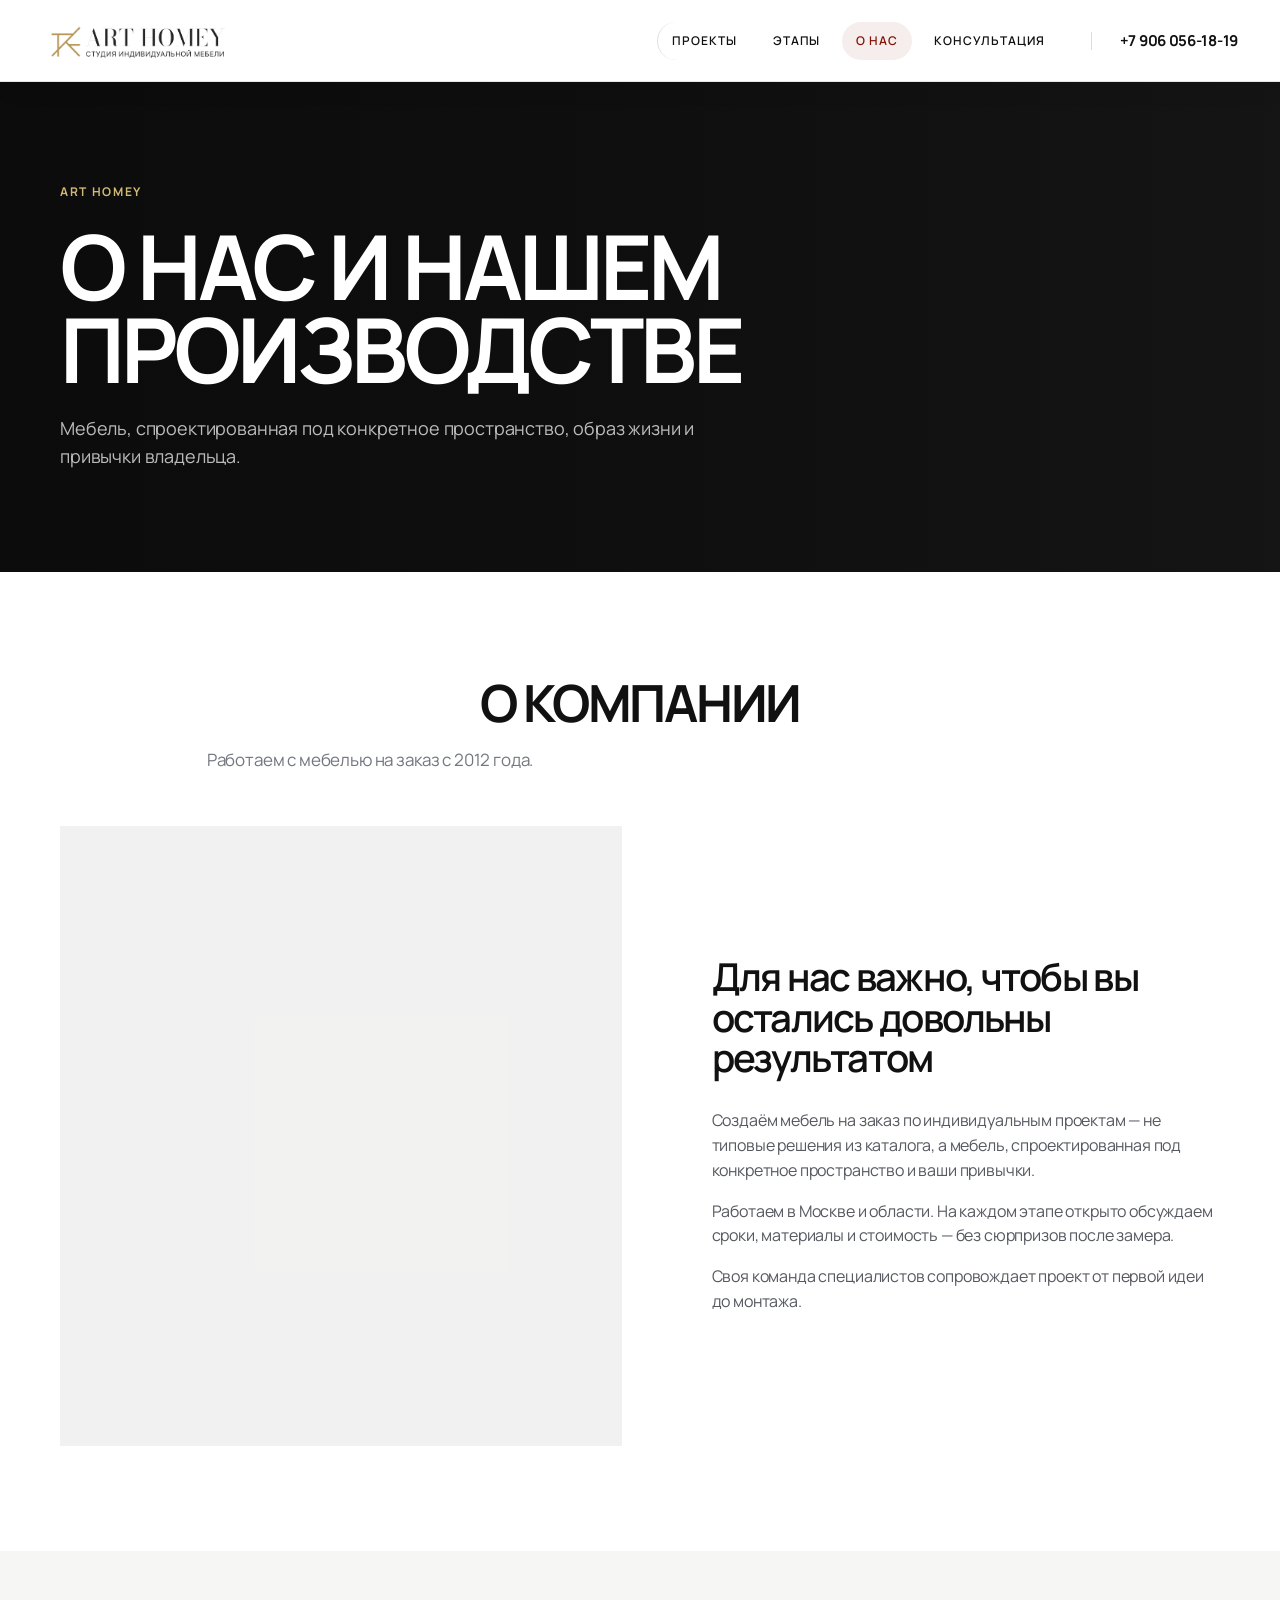
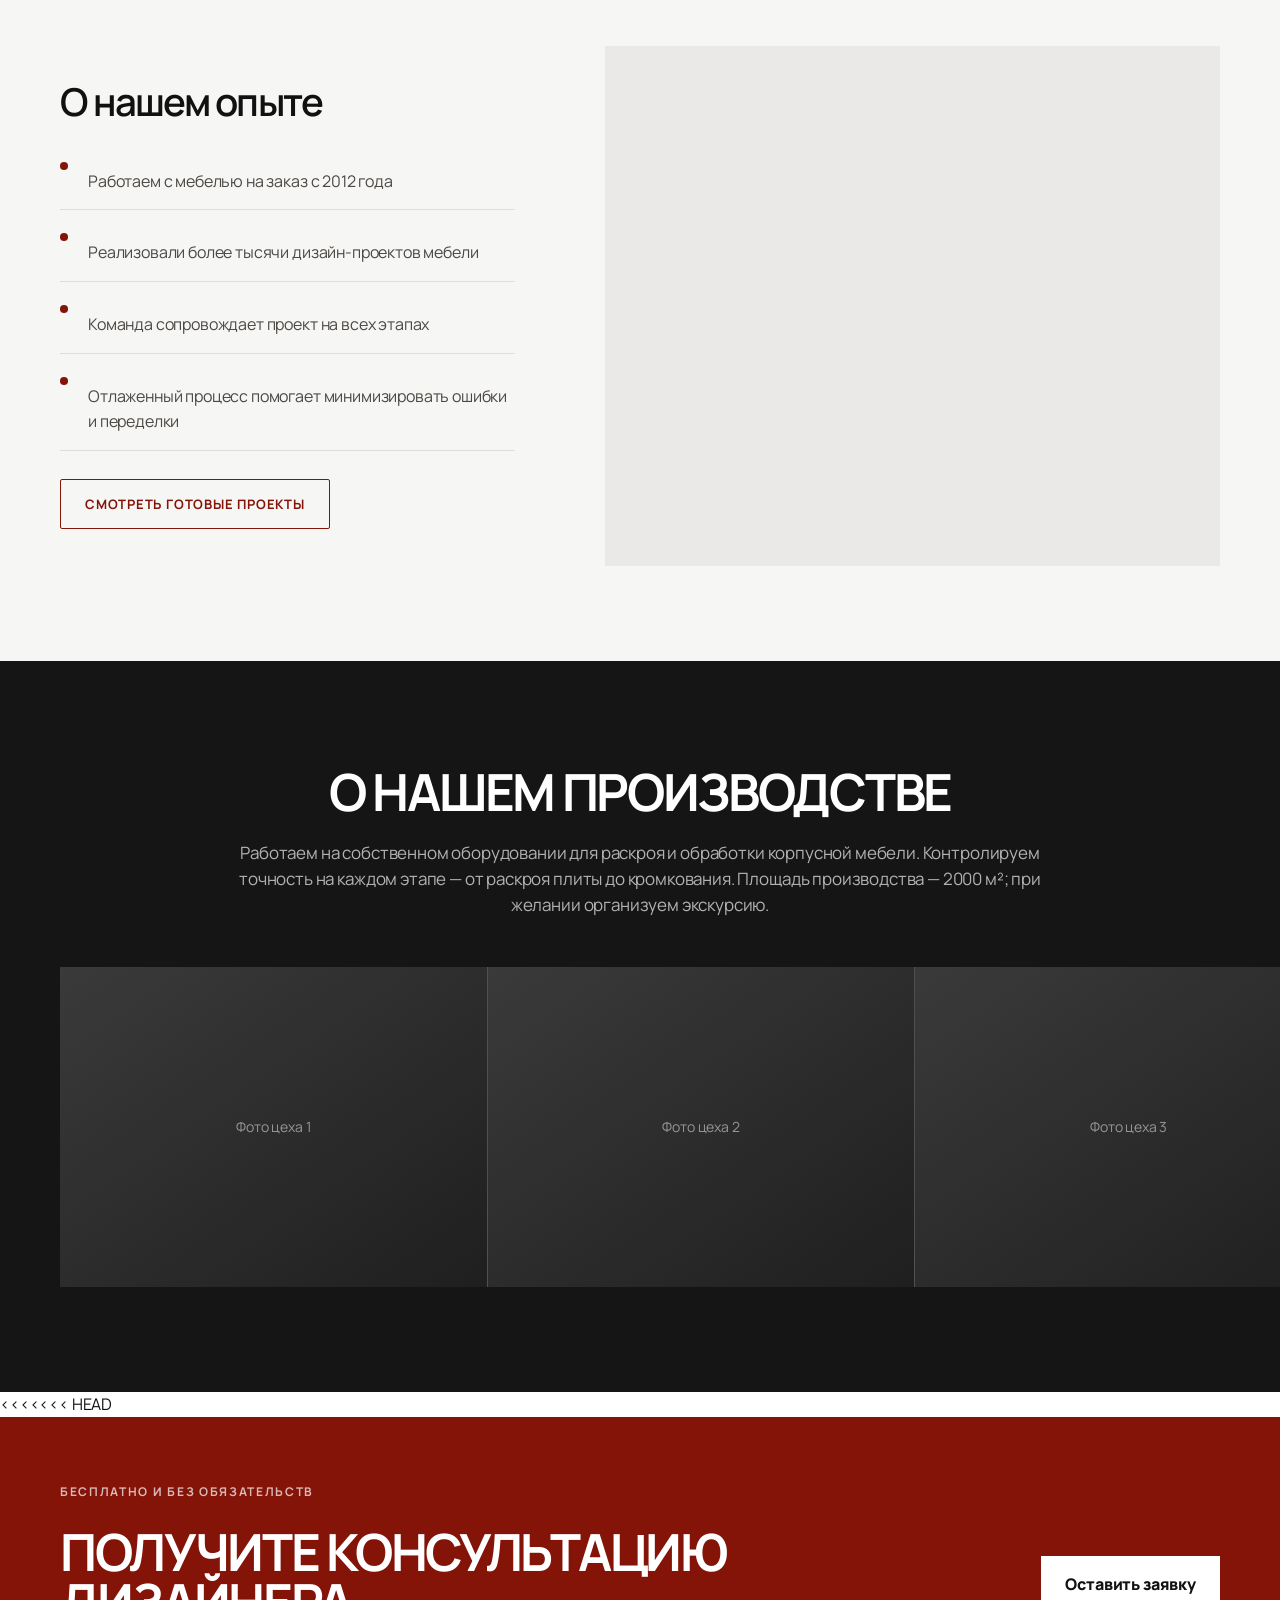
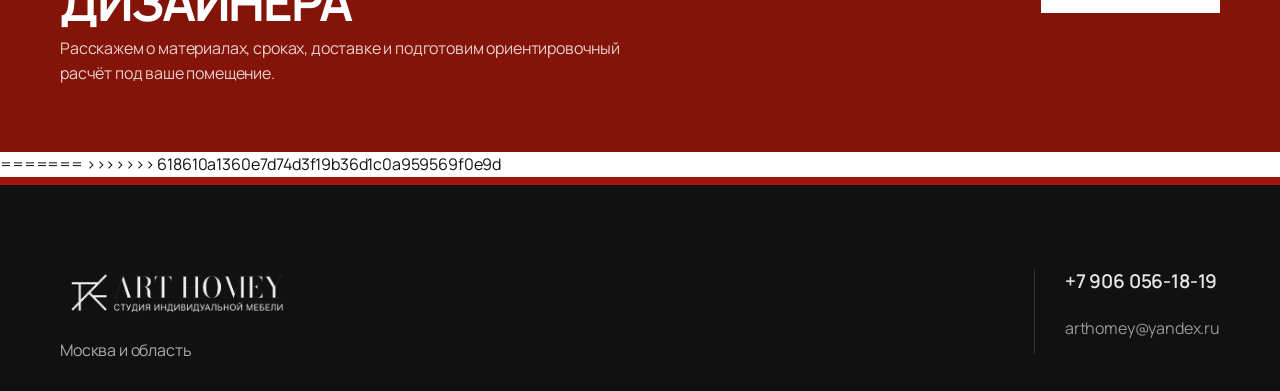
==== commit ff363a2f: "Resolve merge, keep local site" ====
--- a/about.html
+++ b/about.html
@@ -70,6 +70,7 @@
             </div>
         </section>
     </main>
+<<<<<<< HEAD
 
     <section class="consultation">
         <div class="container consultation__inner">
@@ -82,6 +83,8 @@
         </div>
     </section>
 
+=======
+>>>>>>> 618610a1360e7d74d3f19b36d1c0a959569f0e9d
     <footer class="footer"><div class="container footer__inner"><div><a href="index.html" class="logo"><img src="images/logo.png" alt="ART HOMEY"></a><p>Москва и область</p></div><div class="footer__contacts"><a href="tel:+79060561819">+7 906 056-18-19</a><a href="mailto:arthomey@yandex.ru">arthomey@yandex.ru</a></div></div></footer>
     <script src="app.js"></script>
 </body>
--- a/style.css
+++ b/style.css
@@ -231,7 +231,11 @@
 
 .hero__image {
   aspect-ratio: 4/5;
+<<<<<<< HEAD
   background: linear-gradient(135deg, rgba(34,29,25,.05), rgba(34,29,25,.25)), url('images/hero-interior.webp') center/cover;
+=======
+  background: linear-gradient(135deg, rgba(34,29,25,.05), rgba(34,29,25,.25)), url('images/hero-interior.png') center/cover;
+>>>>>>> 618610a1360e7d74d3f19b36d1c0a959569f0e9d
   color: var(--white);
   display: flex;
   align-items: center;
@@ -1044,11 +1048,16 @@
 .timeline__item:nth-child(3n) .timeline__photo { background-image: url('https://images.unsplash.com/photo-1600585154340-be6161a56a0c?w=1000&h=750&fit=crop'); }
 
 .legal {
+<<<<<<< HEAD
   padding: 80px 0;
+=======
+  padding: 95px 0;
+>>>>>>> 618610a1360e7d74d3f19b36d1c0a959569f0e9d
   background: var(--soft);
 }
 
 .legal__content {
+<<<<<<< HEAD
   display: block;
   width: min(100% - 40px, 860px);
   max-width: 860px;
@@ -1120,6 +1129,45 @@
     line-height: 1.65;
   }
 }
+=======
+  display: grid;
+  grid-template-columns: 260px minmax(0, 1fr);
+  max-width: 1120px;
+  padding: clamp(28px, 5vw, 70px);
+}
+
+.legal__kicker,
+.legal__updated {
+  grid-column: 1 / -1;
+}
+
+.legal__kicker {
+  margin-bottom: 8px !important;
+  color: var(--accent) !important;
+  font-size: 13px;
+  font-weight: 800;
+  letter-spacing: .07em;
+  text-transform: uppercase;
+}
+
+.legal__updated { margin-bottom: 48px; }
+
+.legal__content h2,
+.legal__content > p:not(.legal__kicker):not(.legal__updated) {
+  margin: 0;
+  padding: 28px 0;
+  border-top: 1px solid var(--line);
+}
+
+.legal__content h2 {
+  padding-right: 35px;
+  color: var(--accent);
+  font-size: 17px;
+  line-height: 1.35;
+}
+
+.legal__content > p:not(.legal__kicker):not(.legal__updated) { color: #55585e; }
+>>>>>>> 618610a1360e7d74d3f19b36d1c0a959569f0e9d
 
 @media (max-width: 900px) {
   .subhero { min-height: 410px; }
@@ -1303,6 +1351,18 @@
 .home-page main > .showcase { order: 4; }
 .home-page main > #materials { order: 5; }
 
+<<<<<<< HEAD
+=======
+/* Homepage reading order */
+.home-page main { display: flex; flex-direction: column; }
+.home-page main > section { order: 10; }
+.home-page main > #projects { order: 1; }
+.home-page main > #case { order: 2; }
+.home-page main > #process { order: 3; }
+.home-page main > .showcase { order: 4; }
+.home-page main > #materials { order: 5; }
+
+>>>>>>> 618610a1360e7d74d3f19b36d1c0a959569f0e9d
 /* Shared footer fallback for inner pages before JS enhancement */
 .site-footer { background: #111; color: #fff; border-top: 4px solid var(--accent); }
 .site-footer a { color: #aaa; }
@@ -1399,6 +1459,7 @@
   background: transparent;
 }
 
+<<<<<<< HEAD
 /* Final override: buyer menu matches the other portfolio navigation links */
 .projects-page .nav-tree {
   display: flex;
@@ -1442,6 +1503,8 @@
   transform: rotate(180deg);
 }
 
+=======
+>>>>>>> 618610a1360e7d74d3f19b36d1c0a959569f0e9d
 /* Buyer container must match the other homepage nav items */
 .home-page .header--transparent .nav-tree,
 .home-page .header--transparent .nav-tree:hover,
@@ -1767,7 +1830,10 @@
 
 .slider {
   position: relative;
+<<<<<<< HEAD
   width: 100%;
+=======
+>>>>>>> 618610a1360e7d74d3f19b36d1c0a959569f0e9d
   aspect-ratio: 4/3;
   overflow: hidden;
   margin-bottom: 16px;
@@ -1790,7 +1856,11 @@
 }
 
 .slider__slide--image {
+<<<<<<< HEAD
   background: url('images/hero-interior.webp') center/cover;
+=======
+  background: url('images/hero-interior.png') center/cover;
+>>>>>>> 618610a1360e7d74d3f19b36d1c0a959569f0e9d
 }
 
 /* Разные фото для карточек проектов */
@@ -1841,6 +1911,7 @@
   display: flex;
   align-items: center;
   justify-content: center;
+<<<<<<< HEAD
   opacity: 1;
   z-index: 5;
   transition: background 0.2s, transform 0.2s;
@@ -1849,6 +1920,14 @@
 .slider__arrow:hover {
   background: var(--white);
   transform: translateY(-50%) scale(1.08);
+=======
+  opacity: 0;
+  transition: opacity 0.2s;
+}
+
+.slider:hover .slider__arrow {
+  opacity: 1;
+>>>>>>> 618610a1360e7d74d3f19b36d1c0a959569f0e9d
 }
 
 .slider__arrow--prev { left: 12px; }
@@ -1857,6 +1936,7 @@
 .slider__dots {
   position: absolute;
   bottom: 12px;
+<<<<<<< HEAD
   left: 50%;
   transform: translateX(-50%);
   right: auto;
@@ -1871,6 +1951,13 @@
 
 .slider__dots .slider__dot {
   pointer-events: auto;
+=======
+  left: 0;
+  right: 0;
+  display: flex;
+  justify-content: center;
+  gap: 6px;
+>>>>>>> 618610a1360e7d74d3f19b36d1c0a959569f0e9d
 }
 
 .slider__dot {
@@ -1887,6 +1974,29 @@
   background: var(--white);
 }
 
+<<<<<<< HEAD
+=======
+/* на мобильном стрелки всегда видны — hover нет смысла ждать */
+@media (max-width: 800px) {
+  .slider__arrow {
+    opacity: 1;
+  }
+}
+
+/* Keep both carousel controls available on every project card. */
+.slider:hover .slider__arrow--prev,
+.slider:hover .slider__arrow--next,
+.slider__arrow--prev,
+.slider__arrow--next {
+  z-index: 5;
+}
+.slider:hover .slider__arrow--next,
+.slider:hover .slider__arrow--prev {
+  display: flex !important;
+  opacity: 1 !important;
+}
+
+>>>>>>> 618610a1360e7d74d3f19b36d1c0a959569f0e9d
 .projects__grid--full {
   grid-template-columns: 1fr;
   gap: 64px;
@@ -2115,10 +2225,16 @@
 }
 
 .logo img {
+<<<<<<< HEAD
   width: 60px;      /* нужную ширину подставь сама */
   height: auto;       /* высота посчитается сама, пропорционально */
   max-width: 100%;    /* чтобы не вылезала за пределы родителя на мобильных */
   object-fit: contain; /* доп. страховка на случай если родитель как-то ограничит высоту */
+=======
+  height: 50px;
+  width: auto;
+  display: block;
+>>>>>>> 618610a1360e7d74d3f19b36d1c0a959569f0e9d
 }
 
 .production {
@@ -2903,7 +3019,11 @@
   aspect-ratio: auto;
   min-height: 650px;
   overflow: hidden;
+<<<<<<< HEAD
   background-image: linear-gradient(90deg, rgba(17,17,17,.08), rgba(17,17,17,.12)), url('images/hero-interior.webp');
+=======
+  background-image: linear-gradient(90deg, rgba(17,17,17,.08), rgba(17,17,17,.12)), url('images/hero-interior.png');
+>>>>>>> 618610a1360e7d74d3f19b36d1c0a959569f0e9d
   background-size: cover;
   background-position: center;
   color: transparent;
@@ -3136,6 +3256,11 @@
 .cta__privacy a:hover { border-bottom-color: var(--white); }
 
 .footer {
+<<<<<<< HEAD
+=======
+  padding: 55px 0;
+  background: #111;
+>>>>>>> 618610a1360e7d74d3f19b36d1c0a959569f0e9d
   color: var(--white);
 }
 
@@ -3528,7 +3653,11 @@
 
 .case-study__main-photo {
   min-height: 540px;
+<<<<<<< HEAD
   background: url('images/hero-interior.webp') center/cover;
+=======
+  background: url('images/hero-interior.png') center/cover;
+>>>>>>> 618610a1360e7d74d3f19b36d1c0a959569f0e9d
 }
 
 .case-study__gallery {
@@ -4434,7 +4563,11 @@
   position: absolute;
   inset: 0;
   background: linear-gradient(90deg, rgba(10,8,6,0.55) 0%, rgba(10,8,6,0.25) 45%, rgba(10,8,6,0.15) 100%),
+<<<<<<< HEAD
               url('images/hero-interior.webp') center/cover no-repeat;
+=======
+              url('images/hero-interior.png') center/cover no-repeat;
+>>>>>>> 618610a1360e7d74d3f19b36d1c0a959569f0e9d
   z-index: 0;
 }
 
@@ -4713,6 +4846,7 @@
   max-width: none;
   background: transparent;
 }
+<<<<<<< HEAD
 
 .service-content .btn-light {
     display: inline-flex;
@@ -5494,3 +5628,5 @@
     width: 106px;
   }
 }
+=======
+>>>>>>> 618610a1360e7d74d3f19b36d1c0a959569f0e9d
